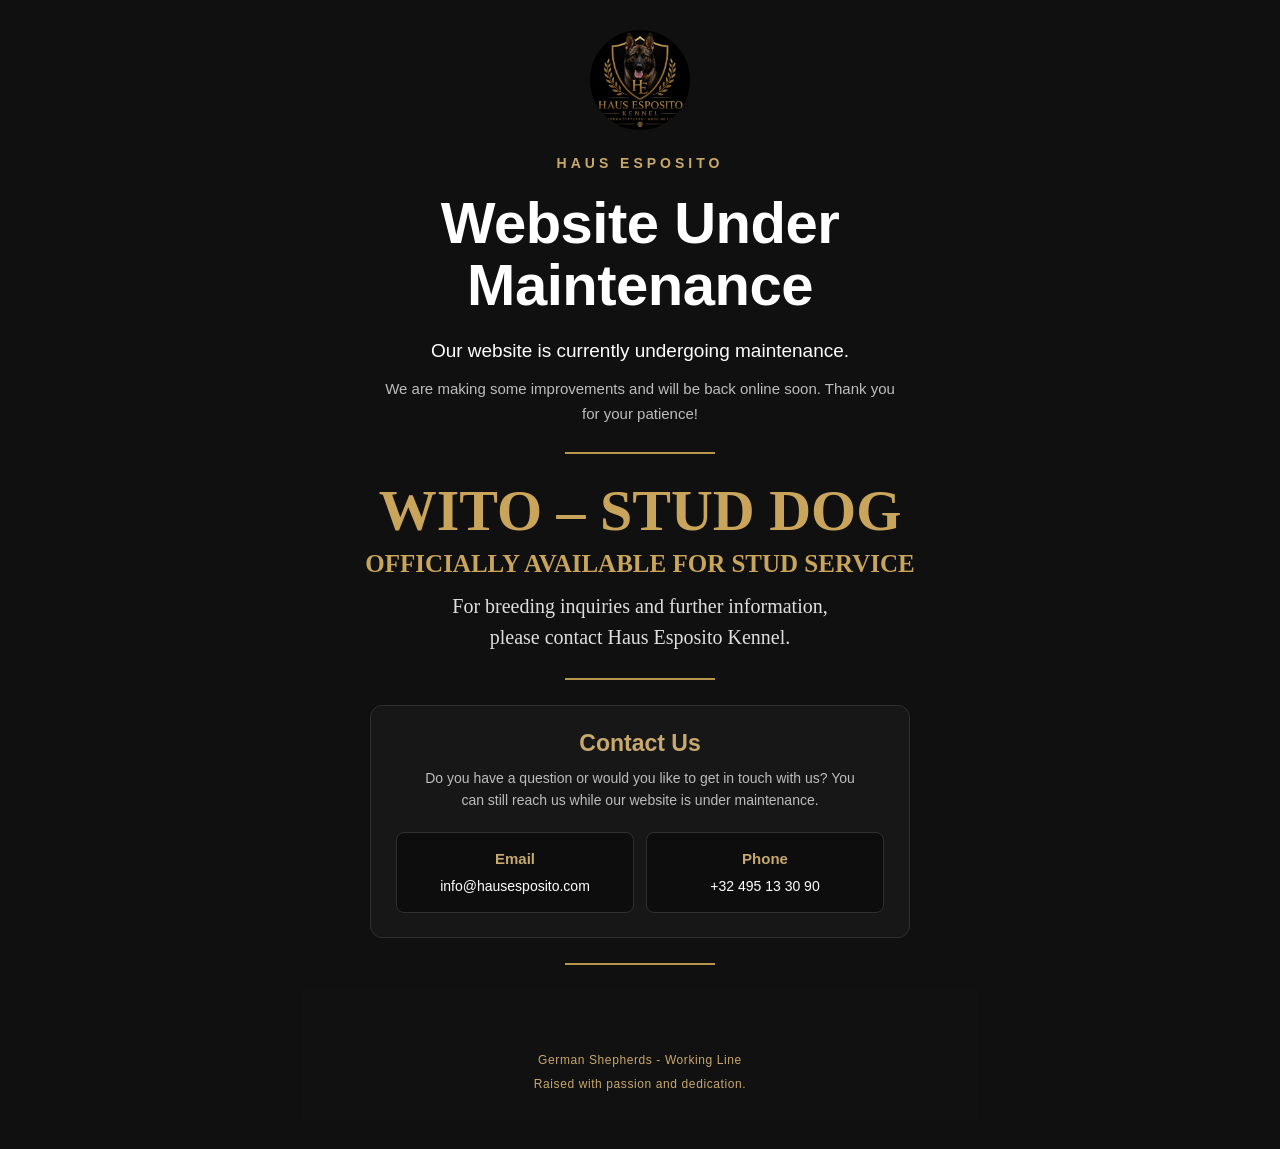
==== index.html @ e8a71f93 "Update index.html" ====
<!DOCTYPE html>
<html lang="en">

<head>
    <meta charset="UTF-8">
    <meta name="viewport" content="width=device-width, initial-scale=1.0">

    <meta name="theme-color" content="#101010">
    <meta name="description" content="Haus Esposito German Shepherds - Website under maintenance. Wito is available for stud service.">

    <title>Website Under Maintenance</title>

    <link rel="icon" type="image/png" href="images/site_logo.png">
    <link rel="stylesheet" href="style.css">
</head>

<body class="maintenance-page">

    <main class="maintenance-container">

        <!-- LOGO -->
        <img
            src="images/logo.jpg"
            alt="Haus Esposito"
            class="maintenance-logo"
        >

        <!-- BRAND -->
        <span class="maintenance-eyebrow">
            HAUS ESPOSITO
        </span>

        <!-- MAIN TITLE -->
        <h1>
            Website Under Maintenance
        </h1>

        <p class="maintenance-text">
            Our website is currently undergoing maintenance.
        </p>

        <p class="maintenance-subtext">
            We are making some improvements and will be back online soon.
            Thank you for your patience!
        </p>

       
        <!-- STUD DOG -->
        <section class="maintenance-stud">
        
            <div class="maintenance-line"></div>
        
            <h2>WITO – STUD DOG</h2>
        
            <h3>OFFICIALLY AVAILABLE FOR STUD SERVICE</h3>
        
            <p>
                For breeding inquiries and further information,<br>
                please contact Haus Esposito Kennel.
            </p>
        
            <div class="maintenance-line"></div>
        
        </section>


        <!-- CONTACT -->
        <section class="maintenance-contact">

            <h2>Contact Us</h2>

            <p>
                Do you have a question or would you like to get in touch
                with us? You can still reach us while our website is
                under maintenance.
            </p>

            <div class="maintenance-contact-info">

                <a href="mailto:info@hausesposito.com" class="contact-item">
                    <strong>Email</strong>
                    <span>info@hausesposito.com</span>
                </a>

                <a href="tel:+32495133090" class="contact-item">
                    <strong>Phone</strong>
                    <span>+32 495 13 30 90</span>
                </a>

            </div>

        </section>

        <!-- DIVIDER -->
        <div class="maintenance-line"></div>

        <!-- FOOTER -->
        <footer class="maintenance-footer">
            <p>German Shepherds - Working Line</p>
            <p>Raised with passion and dedication.</p>
        </footer>

    </main>

</body>
</html>
---- style.css ----
/* ========================================
   RESET
======================================== */

*{
    margin:0;
    padding:0;
    box-sizing:border-box;
}

html{
    scroll-behavior:smooth;
}

body{
    font-family:Calibri, Arial, sans-serif;
    background:#f5f5f5;
    color:#1a1a1a;
    overflow-x:hidden;
}

/* ========================================
   HEADER
======================================== */

header{
    position:relative;
    background:#111;
    color:white;
    padding:20px 40px;
    box-shadow:0 4px 15px rgba(0,0,0,.2);
}

.logo-container{
    display:flex;
    align-items:center;
    gap:20px;
}

.logo-container img{
    width:auto;
    height:70px;
    max-width:100px;
    object-fit:contain;
    border-radius:50%;
    display:block;
}

.logo-container img:hover{
    transform:scale(1.05);
}

.logo-container h1{
    font-size:2rem;
    font-weight:700;
}

.logo-container p{
    color:#c7a86d;
    margin-top:5px;
}

/* ========================================
   LANGUAGE SELECTOR
======================================== */

.language-selector{
    position:absolute;
    top:25px;
    right:40px;
    z-index:10000;
}

#languageBtn{
    background:rgba(255,255,255,.08);
    border:1px solid rgba(255,255,255,.2);
    color:white;
    padding:10px 15px;
    border-radius:10px;
    cursor:pointer;
    transition:.3s;
}

#languageBtn:hover{
    background:#c7a86d;
    color:#111;
}

.language-menu{
    position:absolute;
    top:50px;
    right:0;
    min-width:190px;
    background:#111;
    border-radius:12px;
    padding:8px;
    box-shadow:0 10px 30px rgba(0,0,0,.35);
    opacity:0;
    visibility:hidden;
    transform:translateY(-10px);
    transition:.25s;
}

.language-menu.active{
    opacity:1;
    visibility:visible;
    transform:translateY(0);
}

.language-menu button{
    width:100%;
    border:none;
    background:none;
    color:white;
    text-align:left;
    padding:12px;
    border-radius:8px;
    cursor:pointer;
}

.language-menu button:hover{
    background:#c7a86d;
    color:#111;
}

/* ========================================
   GOOGLE TRANSLATE
======================================== */

#google_translate_element{
    display:none;
}

/* ========================================
   MENU BAR
======================================== */

.menu-bar{
    padding:15px 30px;
    background:white;
    box-shadow:0 2px 10px rgba(0,0,0,.08);
}

#menuBtn{
    width:55px;
    height:55px;
    border:none;
    border-radius:12px;
    background:#111;
    color:white;
    font-size:1.8rem;
    cursor:pointer;
    transition:.3s;
}

#menuBtn:hover{
    background:#c7a86d;
    color:#111;
    transform:scale(1.05);
}

/* =========================
   SIDEBAR
========================= */

#sidebar{
    position:fixed;
    top:0;
    left:-350px;

    width:320px;
    height:100vh;

    background:#111;
    z-index:9999;

    transition:.35s ease;

    padding:40px 0;

    overflow-y:auto;

    box-shadow:5px 0 30px rgba(0,0,0,.4);
}

#sidebar.active{
    left:0;
}

/* Titel */
#sidebar h2{
    color:white;
    padding:0 30px 30px;
}


/* =========================
   HOOFDMENU
========================= */

#sidebar > a{
    display:block;

    color:white;
    text-decoration:none;

    padding:16px 30px;

    transition:.3s;
}

#sidebar > a:hover{
    background:#222;
    padding-left:40px;
}


/* Actieve hoofdpagina */
#sidebar > a.active{
    background:#c7a86d;
    color:#111;
    font-weight:700;
}

#sidebar > a.active:hover{
    background:#d6b979;
    padding-left:30px;
}


/* =========================
   ONZE HONDEN
========================= */

.submenu{
    margin-top:5px;
    margin-bottom:5px;
}

/* "Onze Honden" titel */
.submenu span{
    display:block;

    color:#c7a86d;

    padding:15px 30px 10px;

    font-weight:700;
}


/* Reuen + Teven */
.submenu a{
    display:block;

    color:white;
    text-decoration:none;

    padding:13px 30px 13px 50px;

    transition:.3s;
}


/* Hover op Reuen / Teven */
.submenu a:hover{
    background:#222;

    padding-left:60px;
}


/* Actieve Reuen / Teven */
.submenu a.active{
    background:#c7a86d;

    color:#111;

    font-weight:700;
}


/* Actieve link niet extra laten verschuiven */
.submenu a.active:hover{
    background:#d6b979;

    padding-left:50px;
}


/* =========================
   ONZE PUPPY'S
========================= */

/*
   Puppy staat buiten .submenu in je HTML,
   maar hoort visueel wel bij Onze Honden.
*/

#sidebar a[href="puppys.html"]{
    padding-left:50px;
}

#sidebar a[href="puppys.html"]:hover{
    padding-left:60px;
}


/* =========================
   OVERIGE PAGINA'S
========================= */

#sidebar a[href="over-ons.html"],
#sidebar a[href="news.html"],
#sidebar a[href="contact.html"]{
    padding-left:30px;
}

#sidebar a[href="over-ons.html"]:hover,
#sidebar a[href="news.html"]:hover,
#sidebar a[href="contact.html"]:hover{
    padding-left:40px;
}

/* ========================================
   OVERLAY
======================================== */

#overlay{
    position:fixed;
    inset:0;
    background:rgba(0,0,0,.45);
    opacity:0;
    visibility:hidden;
    transition:.3s;
    z-index:9998;
}

#overlay.active{
    opacity:1;
    visibility:visible;
}

/* ========================================
   HERO
======================================== */

.hero{
    height:85vh;
    background:
        linear-gradient(rgba(0,0,0,.45),rgba(0,0,0,.45)),
        url("IMG/hero.jpg");
    background-size:cover;
    background-position:center;
    display:flex;
    justify-content:center;
    align-items:center;
    text-align:center;
    color:white;
}

.hero-content h1{
    font-size:4rem;
}

.hero-buttons{
    display:flex;
    justify-content:center;
    gap:20px;
    margin-top:35px;
    flex-wrap:wrap;
}

.hero-buttons a{
    text-decoration:none;
    background:#c7a86d;
    color:white;
    padding:15px 28px;
    border-radius:10px;
    font-weight:600;
    transition:.3s;
}

.hero-buttons a:hover{
    transform:translateY(-5px);
}

/* ========================================
   HONDEN HOMEPAGE
======================================== */

.dogs{
    width:min(1200px,90%);
    margin:auto;
    padding:80px 0;
    display:grid;
    grid-template-columns:repeat(auto-fit,minmax(350px,1fr));
    gap:35px;
}

.dog-card{
    background:white;
    border-radius:20px;
    overflow:hidden;
    box-shadow:0 10px 30px rgba(0,0,0,.1);
    transition:.3s;
}

.dog-card:hover{
    transform:translateY(-8px);
}

.dog-card img{
    width:100%;
    height:320px;
    object-fit:cover;
}

.card-content{
    padding:30px;
}

.card-content p{
    color:#666;
    margin:15px 0 25px;
}

/* ========================================
   REUEN / TEVEN
======================================== */

.dog-grid{
    width:min(1200px,90%);
    margin:auto;
    padding:80px 0;
    display:grid;
    grid-template-columns:repeat(auto-fit,minmax(350px,1fr));
    gap:30px;
}

.dog-box{
    width:fit-content;
    max-width:none;

    margin:auto;

    background:white;
    border-radius:20px;
    padding:25px;
}

.dog-box:hover{
    transform:translateY(-8px) scale(1.02);
    box-shadow:0 20px 50px rgba(0,0,0,.18);
}

.dog-image img{
    width:100%;
    height:220px;
    object-fit:cover;
    transition:0.3s;
}

.dog-image:hover img{
    transform:scale(1.05);
}

.dog-info{
    padding:25px;
}

.dog-info h2{
    margin-bottom:10px;
}

.age{
    color:#c7a86d;
    font-weight:700;
    margin-bottom:15px;
}

.more-btn{
    background:#111;
    color:white;
    border:none;
    padding:10px 18px;
    border-radius:8px;
    cursor:pointer;
    transition:.3s;
}

.more-btn:hover{
    background:#c7a86d;
    color:#111;
}

.dog-details{
    max-height:0;
    overflow:hidden;
    transition:max-height .5s ease;
    margin-top:15px;
    color:#666;
    line-height:1.7;
}

.dog-box.active .dog-details{
    max-height:400px;
}

/* ========================================
   PAGE HERO
======================================== */

.page-hero{
    min-height:40vh;
    background:#111;
    color:white;
    display:flex;
    align-items:center;
    padding:80px 10%;
}

.page-hero h1{
    font-size:4rem;
}

.eyebrow{
    color:#c7a86d;
    font-weight:700;
    letter-spacing:3px;
}

/* ========================================
   SIMPLE PAGES
======================================== */

.page-content{
    width:min(1200px,90%);
    margin:auto;
    padding:80px 0;
}

.page-card{
    background:white;
    padding:40px;
    border-radius:20px;
    box-shadow:0 10px 30px rgba(0,0,0,.08);
}

.page-card p{
    color:#666;
    line-height:1.8;
}

/* ========================================
   FOOTER
======================================== */

footer{
    background:#111;
    color:white;
    padding:60px 40px 25px;
}

.footer-logo{
    width:90px;
    height:90px;
    object-fit:contain;
}

.footer-content{
    display:flex;
    justify-content:space-between;
    flex-wrap:wrap;
    gap:40px;
    max-width:1200px;
    margin:auto;
}

.footer-content h3{
    color:#c7a86d;
    margin-bottom:15px;
}

.copyright{
    text-align:center;
    margin-top:50px;
    padding-top:20px;
    border-top:1px solid rgba(255,255,255,.15);
}

/* ========================================
   ANIMATION
======================================== */

@keyframes fadeUp{

    from{
        opacity:0;
        transform:translateY(50px);
    }

    to{
        opacity:1;
        transform:translateY(0);
    }

}

/* ========================================
   MOBILE
======================================== */

@media(max-width:768px){

    header{
        padding:20px;
    }

    .logo-container img{
        width:70px;
        height:70px;
    }

    .logo-container h1{
        font-size:1.5rem;
    }

    #sidebar{
        width:85%;
        left:-85%;
    }

    .hero h1{
        font-size:2.5rem;
    }

    .dogs,
    .dog-grid{
        grid-template-columns:1fr;
    }

}

/* ========================================
   CONTACT
======================================== */

.contact-section{
    width:min(1200px,90%);
    margin:auto;
    padding:80px 0;
}

.contact-card,
.contact-form{
    background:white;
    padding:40px;
    border-radius:20px;
    box-shadow:0 10px 30px rgba(0,0,0,.08);
    margin-bottom:30px;
}

.contact-form form{
    display:flex;
    flex-direction:column;
    gap:15px;
}

.contact-form input,
.contact-form textarea{
    padding:15px;
    border:1px solid #ddd;
    border-radius:10px;
}

.contact-form button{
    background:#111;
    color:white;
    border:none;
    padding:15px;
    border-radius:10px;
    cursor:pointer;
}

.contact-form button:hover{
    background:#c7a86d;
    color:#111;
}

/* ========================================
   PUPPIES
======================================== */

.puppy-info{
    width:min(1000px,90%);
    margin:auto;
    padding:80px 0;
}

.puppy-card{
    background:white;
    padding:50px;
    border-radius:20px;
    text-align:center;
    box-shadow:0 10px 30px rgba(0,0,0,.08);
}

.status{
    display:inline-block;
    background:#c7a86d;
    color:#111;
    padding:10px 20px;
    border-radius:50px;
    font-weight:700;
    margin-bottom:25px;
}

.puppy-card h2{
    margin-bottom:20px;
}

.puppy-card p{
    color:#666;
    line-height:1.8;
}

.puppy-card a{
    display:inline-block;
    margin-top:25px;
    background:#111;
    color:white;
    text-decoration:none;
    padding:14px 24px;
    border-radius:10px;
}

.dog-data{
    margin-bottom:20px;
}

.more-btn{
    margin-top:15px;
    margin-bottom:15px;
}

.dog-details{
    max-height:0;
    overflow:hidden;
    transition:max-height .4s ease;
}

.dog-box.active .dog-details{
    max-height:500px;
}

/* =========================
   HOME - OVER ONS & CONTACT
========================= */

.about-preview,
.contact-preview{
    padding:100px 0;
}

.about-preview{
    background:#f5f5f5;
}

.contact-preview{
    background:#eeeeee;
}


/* CONTAINER */

.preview-container{
    width:min(1100px,90%);
    margin:auto;

    background:white;

    padding:55px;

    border-radius:20px;

    box-shadow:0 10px 30px rgba(0,0,0,.08);
}


/* KLEINE TITEL */

.preview-container .eyebrow{
    display:block;

    color:#c7a86d;

    font-size:.85rem;

    font-weight:700;

    letter-spacing:3px;

    margin-bottom:12px;
}


/* TITEL */

.preview-container h2{
    font-size:2.4rem;

    margin-bottom:20px;

    color:#111;
}


/* TEKST */

.preview-container p{
    max-width:800px;

    color:#666;

    font-size:1.05rem;

    line-height:1.8;

    margin-bottom:25px;
}


/* KNOP */

.preview-btn{
    display:inline-block;

    padding:13px 24px;

    background:#111;

    color:white;

    text-decoration:none;

    border-radius:9px;

    font-weight:600;

    transition:.3s;
}

.preview-btn:hover{
    background:#c7a86d;

    color:#111;

    transform:translateY(-2px);
}


/* =========================
   HOME RESPONSIVE
========================= */

@media(max-width:768px){

    .about-preview,
    .contact-preview{
        padding:60px 0;
    }

    .preview-container{
        padding:35px 25px;
    }

    .preview-container h2{
        font-size:2rem;
    }

}

/* =========================
   CONTACT PAGE
========================= */

.contact-page{
    background:#f5f5f5;

    padding:90px 0;
}

.contact-container{
    width:min(1100px,90%);

    margin:auto;
}


/* CONTACT CARD */

.contact-card{
    background:white;

    border-radius:20px;

    padding:55px;

    box-shadow:0 10px 35px rgba(0,0,0,.08);
}


/* TITLE */

.contact-card h2{
    font-size:2.3rem;

    margin-bottom:15px;
}


/* INTRO */

.contact-intro{
    color:#666;

    line-height:1.8;

    max-width:700px;

    margin-bottom:40px;
}


/* CONTACT DETAILS */

.contact-details{
    display:grid;

    gap:20px;
}


/* ITEM */

.contact-item{
    display:flex;

    align-items:center;

    gap:20px;

    padding:20px;

    background:#f7f7f7;

    border-radius:12px;

    transition:.3s;
}

.contact-item:hover{
    transform:translateX(5px);

    background:#f1eadc;
}


/* ICON */

.contact-icon{
    width:50px;
    height:50px;

    display:flex;

    align-items:center;
    justify-content:center;

    background:#c7a86d;

    color:#111;

    border-radius:50%;

    font-size:1.3rem;
}


/* ITEM TITLE */

.contact-item h3{
    margin-bottom:5px;

    color:#111;
}


/* ITEM TEXT */

.contact-item p{
    color:#666;

    line-height:1.6;
}


/* =========================
   CONTACT MOBILE
========================= */

@media(max-width:768px){

    .contact-page{
        padding:60px 0;
    }

    .contact-card{
        padding:30px 25px;
    }

    .contact-card h2{
        font-size:1.9rem;
    }

    .contact-item{
        align-items:flex-start;
    }

}

/* =========================
   NIEUWS
========================= */

.news-container{

    width:min(1000px,90%);

    margin:auto;

    padding:80px 0 100px;

}


/* =========================
   NEWS CARD
========================= */

.news-card{

    background:white;

    border-radius:18px;

    margin-bottom:25px;

    box-shadow:
        0 10px 30px rgba(0,0,0,.08);

    overflow:hidden;

    transition:.3s;
}


.news-card:hover{

    box-shadow:
        0 15px 40px rgba(0,0,0,.12);

}


/* =========================
   SUMMARY
========================= */

.news-card summary{

    list-style:none;

    cursor:pointer;

    padding:30px 35px;

}


.news-card summary::-webkit-details-marker{

    display:none;

}


.news-summary{

    display:flex;

    align-items:center;

    justify-content:space-between;

    gap:20px;

}


.news-date{

    display:block;

    color:#c7a86d;

    font-size:.85rem;

    font-weight:700;

    text-transform:uppercase;

    letter-spacing:1.5px;

    margin-bottom:8px;

}


.news-summary h2{

    font-size:1.5rem;

    color:#111;

}


.news-arrow{
    display:inline-flex;
    align-items:center;
    justify-content:center;
    padding:11px 20px;
    background:#111;
    color:white;
    border-radius:8px;
    font-size:.9rem;
    font-weight:600;
    flex-shrink:0;
    transition:.3s;
}

.news-card:hover .news-arrow{
    background:#c7a86d;
    color:#111;
}

.news-card details[open] .news-arrow{
    background:#c7a86d;
    color:#111;
}

/* =========================
   NEWS CONTENT
========================= */

.news-content{

    padding:25px 35px 35px;

    color:#666;

    line-height:1.8;

}


.news-content p{

    margin-bottom:15px;

}


.news-content p:last-child{

    margin-bottom:0;

}


/* =========================
   MOBILE
========================= */

@media(max-width:768px){

    .news-container{

        width:90%;

        padding:60px 0 80px;

    }


    .news-card summary{

        padding:25px;

    }


    .news-summary h2{

        font-size:1.25rem;

    }


    .news-content{

        padding:20px 25px 30px;

    }


    .news-arrow{

        width:35px;

        height:35px;

        font-size:1.3rem;

    }

}

/* =========================
   FOTO GALERIJ
========================= */

.gallery-page{
    width:min(1200px,90%);
    margin:auto;
}


/* =========================
   GALERIJ SECTIES
========================= */

.gallery-section,
.video-section{
    padding:80px 0;
}


.gallery-title{
    margin-bottom:40px;
}


.gallery-title h2{
    font-size:2.5rem;
    margin:10px 0 12px;
}


.gallery-title p{
    color:#666;
    line-height:1.7;
    max-width:700px;
}


/* =========================
   EYEBROW
========================= */

.eyebrow{
    color:#c7a86d !important;
    font-size:.8rem;
    font-weight:700;
    letter-spacing:2px;
    text-transform:uppercase;
}


/* =========================
   FOTO GRID
========================= */

.photo-grid{
    display:grid;
    grid-template-columns:repeat(3,1fr);
    gap:30px;
}


/* =========================
   FOTO CARD
========================= */

.photo-card{

    margin:0;

    background:white;

    border-radius:18px;

    overflow:hidden;

    box-shadow:
        0 10px 30px rgba(0,0,0,.10);

    transition:
        transform .35s ease,
        box-shadow .35s ease;

}


/* HOVER */

.photo-card:hover{

    transform:translateY(-7px);

    box-shadow:
        0 18px 40px rgba(0,0,0,.18);

}


/* =========================
   FOTO
========================= */

.photo-card img{

    width:100%;

    height:280px;

    display:block;

    object-fit:cover;

    transition:
        transform .4s ease;

}


.photo-card:hover img{

    transform:scale(1.04);

}


/* =========================
   CAPTION
========================= */

.photo-card figcaption,
.video-card figcaption{

    padding:24px;

}


/* =========================
   HOND + DATUM
========================= */

.media-info{

    display:flex;

    flex-wrap:wrap;

    gap:8px;

    margin-bottom:14px;

}


.media-dog,
.media-date{

    display:inline-block;

    font-size:.78rem;

    font-weight:700;

    padding:6px 10px;

    border-radius:6px;

}


.media-dog{

    background:#111;

    color:white;

}


.media-date{

    background:#f0f0f0;

    color:#555;

}


/* =========================
   TITEL MEDIA
========================= */

.photo-card h3,
.video-card h3{

    font-size:1.2rem;

    margin-bottom:8px;

}


.photo-card p,
.video-card p{

    color:#666;

    line-height:1.6;

    margin:0;

}


/* =========================
   VIDEO SECTIE
========================= */

.video-section{

    border-top:1px solid #ddd;

    margin-top:20px;

}


/* =========================
   VIDEO GRID
========================= */

.video-grid{

    display:grid;

    grid-template-columns:
        repeat(3,1fr);

    gap:30px;

}


/* =========================
   VIDEO CARD
========================= */

.video-card{

    margin:0;

    background:white;

    border-radius:18px;

    overflow:hidden;

    box-shadow:
        0 10px 30px rgba(0,0,0,.10);

    transition:
        transform .35s ease,
        box-shadow .35s ease;

}


.video-card:hover{

    transform:translateY(-7px);

    box-shadow:
        0 18px 40px rgba(0,0,0,.18);

}


/* =========================
   VIDEO
========================= */

.video-card video{

    width:100%;

    display:block;

    aspect-ratio:16/9;

    object-fit:cover;

    background:#111;

}


/* =========================
   RESPONSIVE
========================= */

@media(max-width:900px){

    .photo-grid{

        grid-template-columns:
            repeat(2,1fr);

    }


    .video-grid{

        grid-template-columns:
            repeat(2,1fr);

    }

}


@media(max-width:600px){

    .gallery-section,
    .video-section{

        padding:60px 0;

    }


    .gallery-title h2{

        font-size:2rem;

    }


    .photo-grid{

        grid-template-columns:1fr;

    }


    .video-grid{

        grid-template-columns:1fr;

    }


    .photo-card img{

        height:300px;

    }


    .media-info{

        flex-direction:column;

        align-items:flex-start;

    }

}

/* =========================
   DOG DETAILS
========================= */

.profile-pic{
    width:250px;
    height:auto;

    border-radius:15px;
    border:3px solid #c7a86d;

    display:block;
}

.dog-info h2{
    font-size:2rem;
    margin-bottom:15px;
}

.dog-data{
    margin-bottom:20px;
}

.dog-data p{
    margin:8px 0;
    font-size:1.05rem;
}

.dog-header-info h2{
    font-size:2rem;
    margin-bottom:12px;
}

.dog-details{
    max-height:0;
    overflow:hidden;
    transition:max-height .5s ease;
    margin-top:20px;
}

.dog-box.active .dog-details{
    max-height:1000px;
}

.dog-details h3{
    margin-top:20px;
    margin-bottom:10px;
    color:#111;
}

.achievements{
    list-style:none;
    padding:0;
    margin:0;
}

.achievements li{
    padding:8px 0;
    border-bottom:1px solid #eee;
}

.achievements li::before{
    content:"✓ ";
    color:#c7a86d;
    font-weight:bold;
}

@media(max-width:768px){

    .dog-header{
        flex-direction:column;
        text-align:center;
    }

    .profile-pic{
        width:160px;
        height:160px;
    }

}

/* ========================================
   1. RESET
======================================== */

*,
*::before,
*::after {
    box-sizing: border-box;
    margin: 0;
    padding: 0;
}

html {
    min-height: 100%;
    -webkit-text-size-adjust: 100%;
}

body {
    font-family: Calibri, Arial, sans-serif;
}


/* ========================================
   2. PAGINA
======================================== */

.maintenance-page {
    min-height: 100vh;
    min-height: 100svh;
    width: 100%;

    display: flex;
    justify-content: center;
    align-items: center;

    padding: 30px 20px;

    background: #101010;
    color: #ffffff;

    text-align: center;
    overflow-x: hidden;
}


/* ========================================
   3. HOOFDCONTAINER
======================================== */

.maintenance-container {
    width: 100%;
    max-width: 680px;

    margin: auto;
}


/* ========================================
   4. LOGO
======================================== */

.maintenance-logo {
    display: block;

    width: 100px;
    height: 100px;

    margin: 0 auto 24px;

    object-fit: contain;
    object-position: center;

    border-radius: 50%;
}


/* ========================================
   5. BRANDNAAM
======================================== */

.maintenance-eyebrow {
    display: block;

    margin-bottom: 18px;

    color: #c7a86d;

    font-family: Calibri, Arial, sans-serif;
    font-size: 14px;
    font-weight: 700;

    letter-spacing: 4px;
    line-height: 1.4;
}


/* ========================================
   6. HOOFDTITEL
======================================== */

.maintenance-container h1 {
    max-width: 650px;

    margin: 0 auto 20px;

    color: #ffffff;

    font-family: Calibri, Arial, sans-serif;
    font-size: clamp(38px, 6vw, 58px);
    font-weight: 700;

    line-height: 1.08;
    letter-spacing: -0.5px;
}


/* ========================================
   7. INTRODUCTIE
======================================== */

.maintenance-text {
    margin-bottom: 12px;

    color: #ffffff;

    font-size: 19px;
    line-height: 1.5;
    font-weight: 400;
}


/* ========================================
   8. EXTRA BESCHRIJVING
======================================== */

.maintenance-subtext {
    max-width: 520px;

    margin: 0 auto 20px;

    color: #bdbdbd;

    font-size: 15px;
    line-height: 1.65;
}


/* ========================================
   9. WITO - STUD DOG
======================================== */
.maintenance-stud {
    width: 100%;
    max-width: 680px;

    margin: 0 auto;
    padding: 0 10px;

    text-align: center;
}

/* WITO - STUD DOG */

.maintenance-stud h2 {
    margin: 0 0 4px;

    color: #c9a45b;

    font-family: Georgia, "Times New Roman", serif;
    font-size: clamp(34px, 5.5vw, 58px);
    font-weight: 700;

    line-height: 1.12;
    letter-spacing: 0;
    text-transform: uppercase;
}

/* OFFICIALLY AVAILABLE FOR STUD SERVICE */

.maintenance-stud h3 {
    margin: 0 0 12px;

    color: #c9a45b;

    font-family: Georgia, "Times New Roman", serif;
    font-size: clamp(14px, 2.6vw, 25px);
    font-weight: 700;

    line-height: 1.25;
    letter-spacing: 0;
    text-transform: uppercase;
}

/* Beschrijving */

.maintenance-stud p {
    max-width: 540px;

    margin: 0 auto;

    color: #dedede;

    font-family: Georgia, "Times New Roman", serif;
    font-size: clamp(15px, 2.2vw, 20px);
    font-weight: 400;

    line-height: 1.55;
}

/* ========================================
   10. CONTACTKAART
======================================== */

.maintenance-contact {
    width: 100%;
    max-width: 540px;

    margin: 24px auto 0;
    padding: 24px 25px;

    background: #171717;

    border: 1px solid #303030;
    border-radius: 12px;

    text-align: center;
}

.maintenance-contact h2 {
    margin-bottom: 10px;

    color: #c7a86d;

    font-size: 23px;
    font-weight: 700;
}

.maintenance-contact > p {
    max-width: 440px;

    margin: 0 auto 20px;

    color: #bdbdbd;

    font-size: 14px;
    line-height: 1.6;
}


/* ========================================
   11. CONTACTGEGEVENS
======================================== */

.maintenance-contact-info {
    display: flex;
    justify-content: center;
    align-items: stretch;

    gap: 12px;
    width: 100%;
}

.maintenance-contact-info .contact-item {
    display: flex;
    flex: 1;
    min-width: 0;

    flex-direction: column;
    align-items: center;
    justify-content: center;

    gap: 6px;

    padding: 15px 10px;

    background: #0d0d0d;

    border: 1px solid #303030;
    border-radius: 8px;

    color: #ffffff;

    font-size: 14px;
    line-height: 1.5;

    text-decoration: none;
    overflow-wrap: anywhere;

    transition:
        border-color 0.25s ease,
        background-color 0.25s ease,
        transform 0.25s ease;
}

.maintenance-contact-info .contact-item strong {
    color: #c7a86d;

    font-size: 15px;
    font-weight: 700;
}

.maintenance-contact-info .contact-item span {
    color: #ffffff;
}

.maintenance-contact-info .contact-item:hover {
    background: #191919;
    border-color: #c7a86d;

    transform: translateY(-2px);
}


/* ========================================
   12. GOUDEN SCHEIDINGSLIJN
======================================== */

.maintenance-line {
    width: 150px;
    height: 2px;

    margin: 25px auto;

    background: #b9964e;

    border: none;
    border-radius: 0;
}


/* ========================================
   13. FOOTER
======================================== */

.maintenance-footer {
    color: #c7a86d;

    font-size: 12px;
    font-weight: 400;

    line-height: 1.7;
    letter-spacing: 0.6px;
}

.maintenance-footer p + p {
    margin-top: 3px;
}


/* ========================================
   14. TABLETS
======================================== */

@media (max-width: 768px) {

    .maintenance-page {
        padding: 28px 22px;
    }

    .maintenance-container {
        max-width: 600px;
    }

    .maintenance-logo {
        width: 90px;
        height: 90px;

        margin-bottom: 22px;
    }

    .maintenance-eyebrow {
        font-size: 13px;
        letter-spacing: 3.5px;
    }

    .maintenance-container h1 {
        font-size: clamp(36px, 7vw, 48px);
    }

    .maintenance-text {
        font-size: 17px;
    }

    .maintenance-subtext {
        font-size: 14px;
    }

    .maintenance-stud h2 {
        font-size: 26px;
    }

    .maintenance-stud h3 {
        font-size: 14px;
    }

    .maintenance-contact {
        padding: 22px 18px;
    }

}


/* ========================================
   15. MOBIELE TELEFOONS
======================================== */

@media (max-width: 480px) {

    .maintenance-page {
        align-items: flex-start;

        padding: 24px 16px;
    }

    .maintenance-container {
        max-width: 100%;
    }

    .maintenance-logo {
        width: 78px;
        height: 78px;

        margin-bottom: 20px;
    }

    .maintenance-eyebrow {
        margin-bottom: 16px;

        font-size: 12px;
        letter-spacing: 3px;
    }

    .maintenance-container h1 {
        margin-bottom: 18px;

        font-size: clamp(33px, 9vw, 42px);
        line-height: 1.1;
    }

    .maintenance-text {
        margin-bottom: 10px;

        font-size: 16px;
    }

    .maintenance-subtext {
        margin-bottom: 19px;

        font-size: 13px;
        line-height: 1.6;
    }

    .maintenance-stud {
        padding: 0;
    }

    .maintenance-stud h2 {
        font-size: 24px;
    }

    .maintenance-stud h3 {
        font-size: 13px;
    }

    .maintenance-stud p {
        font-size: 14px;
    }

    .maintenance-contact {
        margin-top: 21px;
        padding: 20px 14px;
    }

    .maintenance-contact h2 {
        font-size: 21px;
    }

    .maintenance-contact > p {
        margin-bottom: 16px;

        font-size: 13px;
    }

    .maintenance-contact-info {
        flex-direction: column;
        gap: 9px;
    }

    .maintenance-contact-info .contact-item {
        padding: 12px 10px;

        font-size: 13px;
    }

    .maintenance-line {
        margin: 21px auto;
    }

    .maintenance-footer {
        font-size: 11px;
    }

}


/* ========================================
   16. EXTRA KLEINE SCHERMEN
======================================== */

@media (max-width: 350px) {

    .maintenance-page {
        padding: 20px 12px;
    }

    .maintenance-container h1 {
        font-size: 32px;
    }

    .maintenance-eyebrow {
        font-size: 11px;
        letter-spacing: 2px;
    }

    .maintenance-stud h2 {
        font-size: 22px;
    }

    .maintenance-stud h3 {
        font-size: 12px;
    }

    .maintenance-contact {
        padding: 18px 10px;
    }

}


/* ========================================
   17. TOEGANKELIJKHEID
======================================== */

@media (prefers-reduced-motion: reduce) {

    *,
    *::before,
    *::after {
        scroll-behavior: auto !important;
        transition: none !important;
        animation: none !important;
    }

}

@media (max-width: 480px) {

    .maintenance-stud {
        padding: 0 4px;
    }

    .maintenance-stud h2 {
        font-size: clamp(30px, 8vw, 38px);
        line-height: 1.12;
        margin-bottom: 4px;
    }

    .maintenance-stud h3 {
        font-size: clamp(12px, 3.5vw, 16px);
        line-height: 1.3;
        margin-bottom: 10px;
    }

    .maintenance-stud p {
        font-size: 15px;
        line-height: 1.5;
    }

    .maintenance-line {
        width: 110px;
        height: 2px;
        margin: 22px auto;
    }
}

@media (max-width: 350px) {

    .maintenance-stud h2 {
        font-size: 28px;
    }

    .maintenance-stud h3 {
        font-size: 11px;
    }

    .maintenance-stud p {
        font-size: 14px;
    }
}
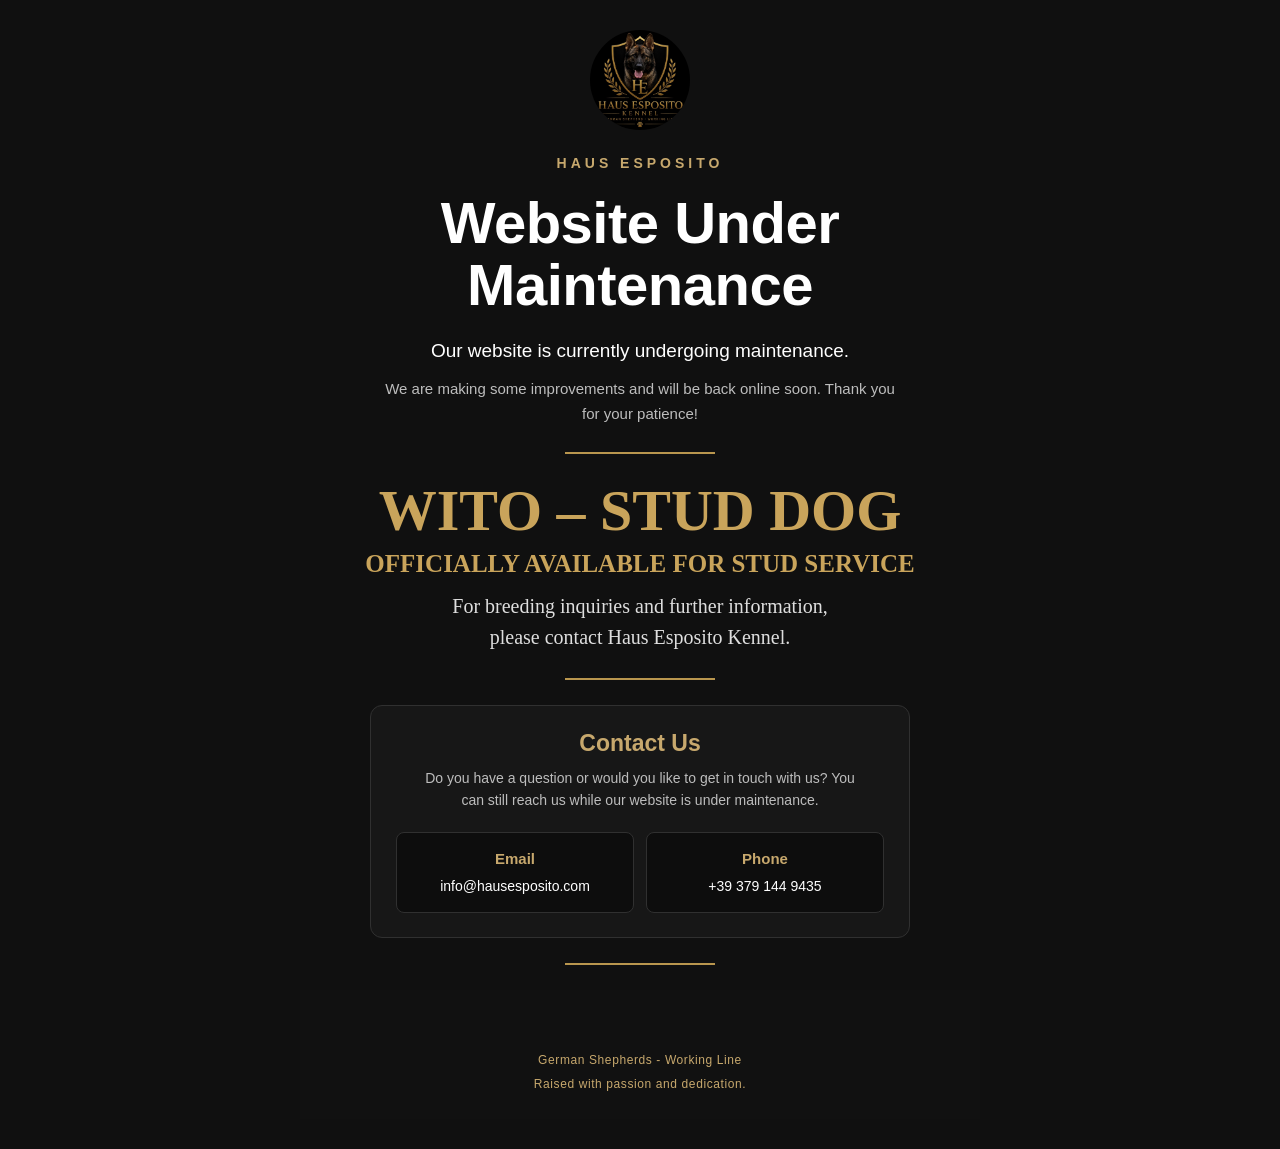
==== commit a7c491ee: "Update index.html" ====
--- a/index.html
+++ b/index.html
@@ -84,7 +84,7 @@
 
                 <a href="tel:+32495133090" class="contact-item">
                     <strong>Phone</strong>
-                    <span>+32 495 13 30 90</span>
+                    <span>+39 379 144 9435</span>
                 </a>
 
             </div>
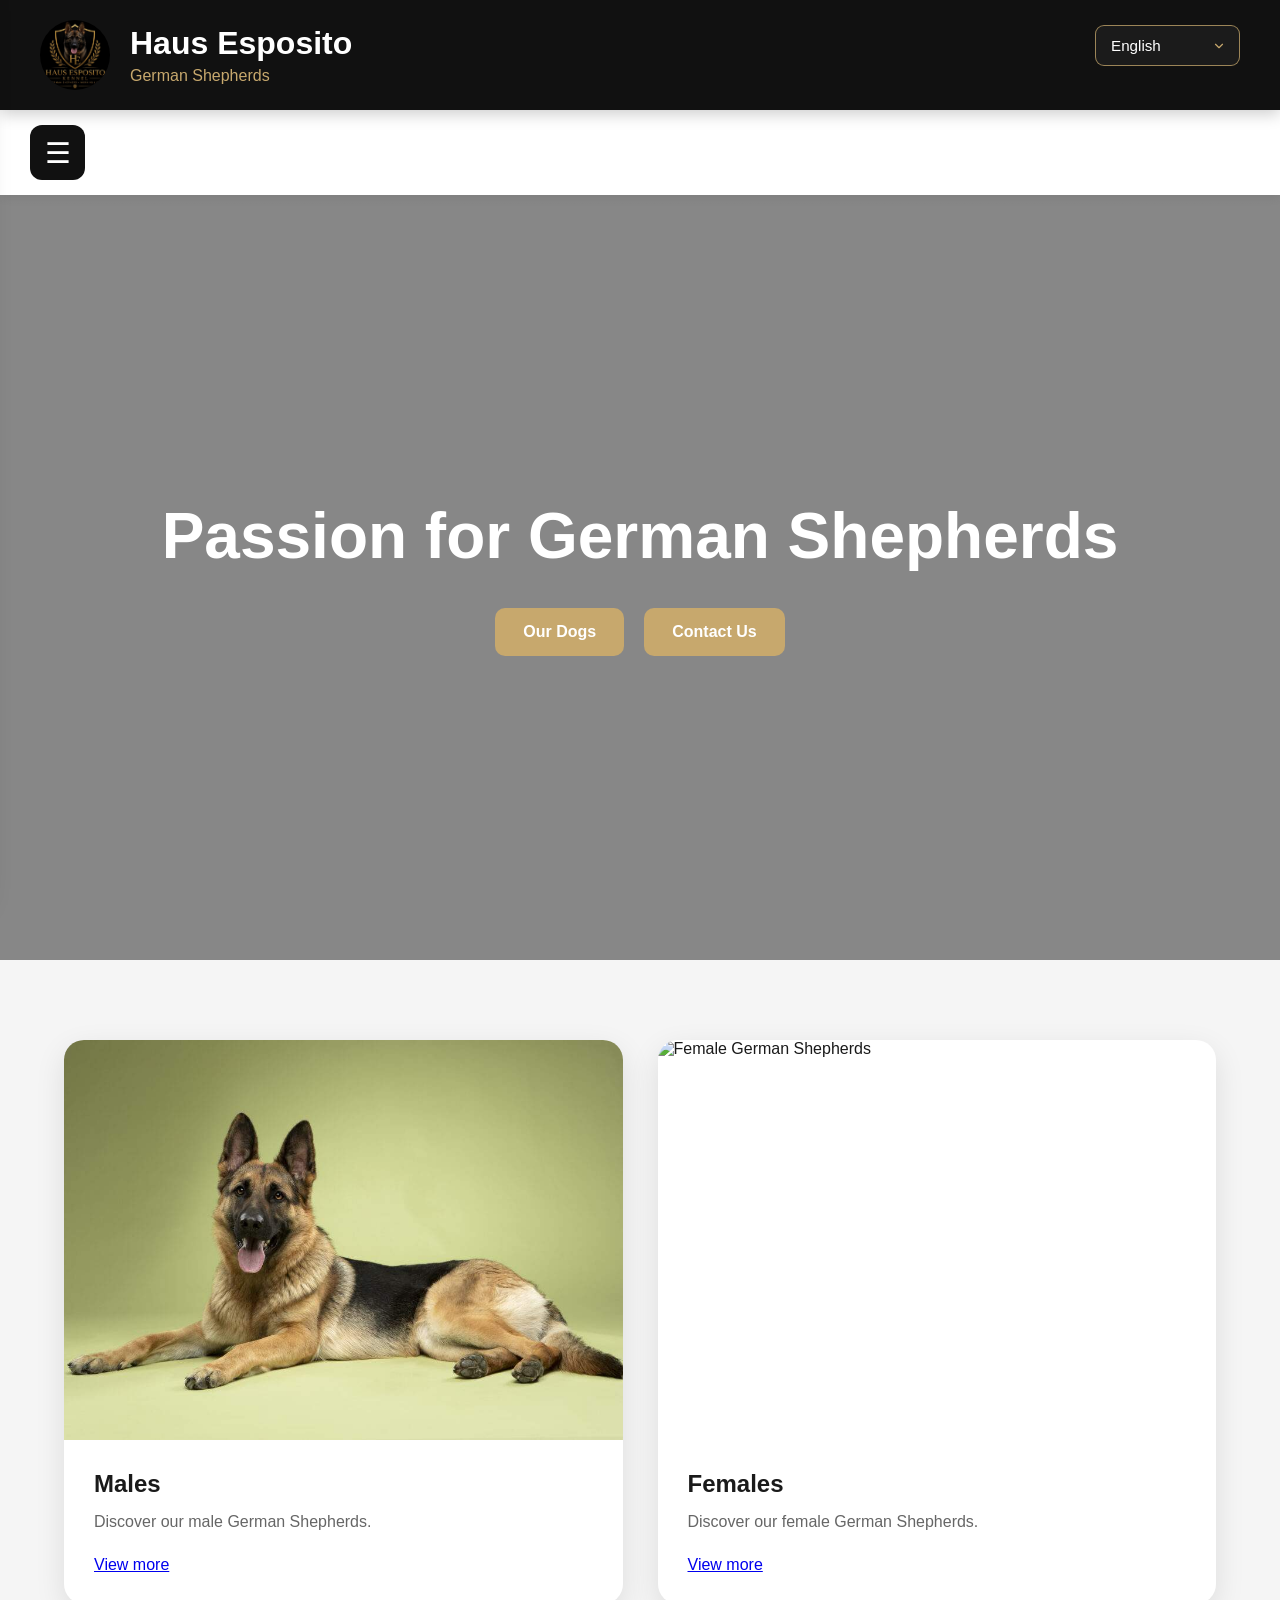
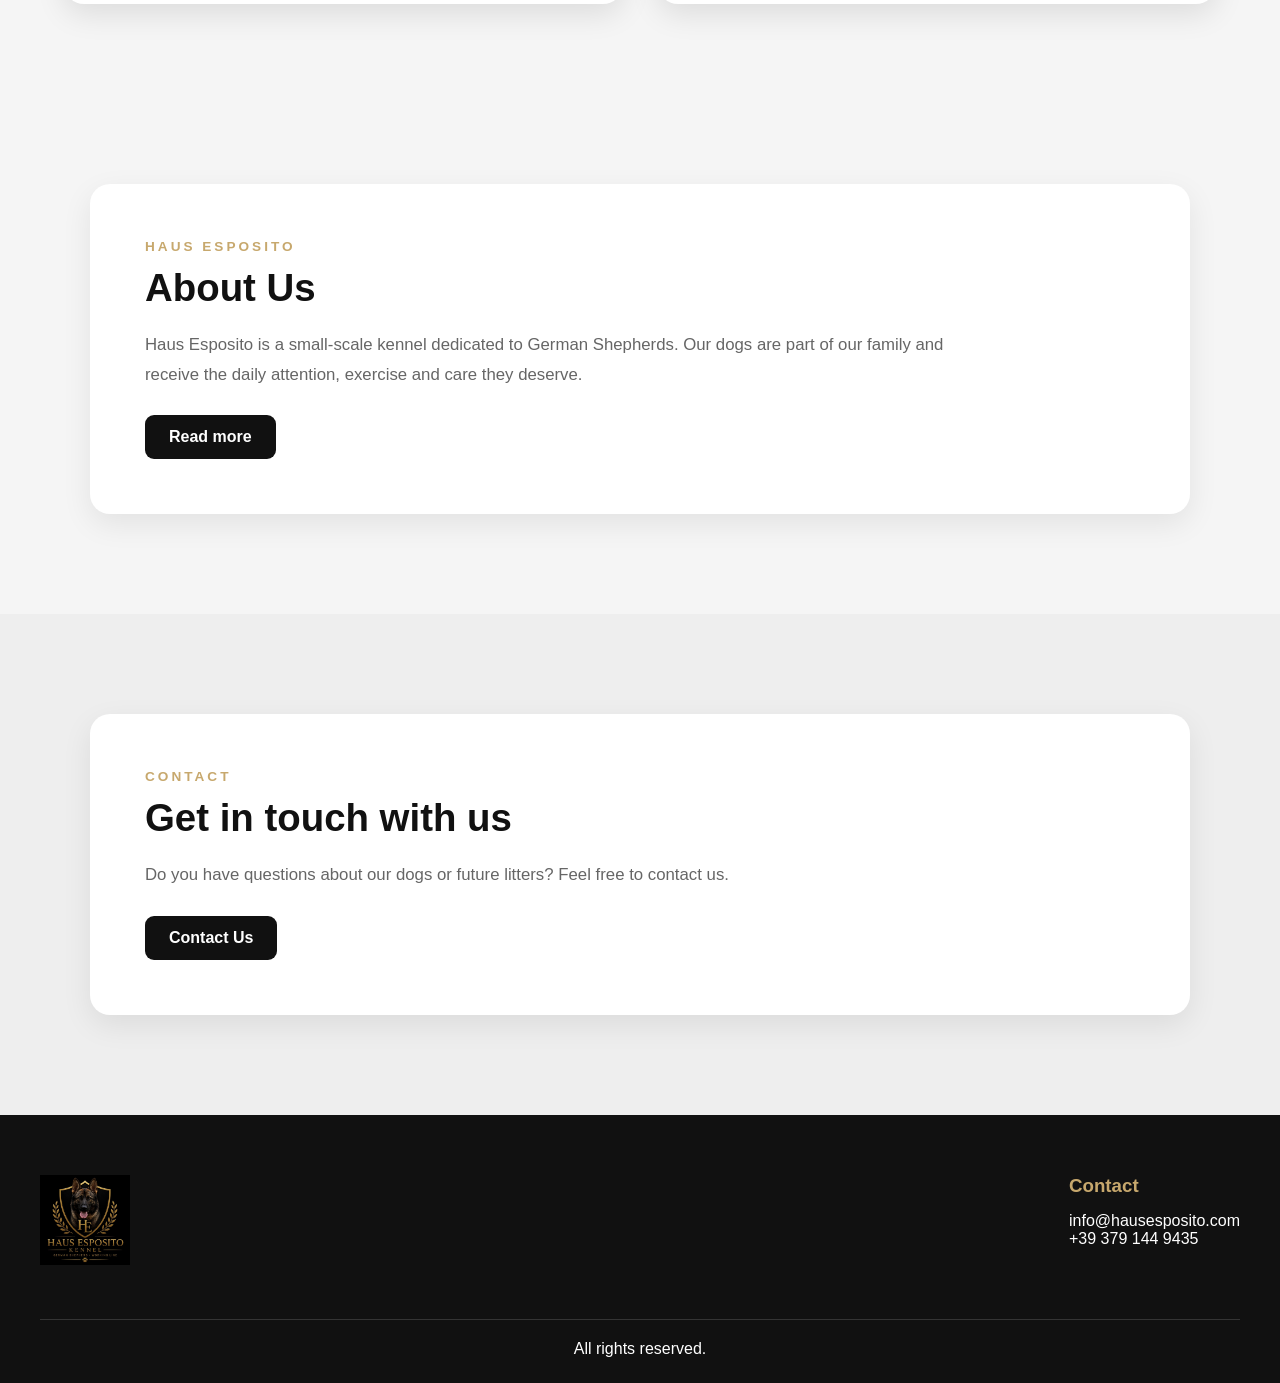
==== commit 5627fae3: "Replace maintenance page with main site layout Updated the website from maintenance mode to the main" ====
--- a/index.html
+++ b/index.html
@@ -1,3 +1,4 @@
+
 <!DOCTYPE html>
 <html lang="en">
 
@@ -5,102 +6,247 @@
     <meta charset="UTF-8">
     <meta name="viewport" content="width=device-width, initial-scale=1.0">
 
-    <meta name="theme-color" content="#101010">
-    <meta name="description" content="Haus Esposito German Shepherds - Website under maintenance. Wito is available for stud service.">
-
-    <title>Website Under Maintenance</title>
+    <title data-translate="homePageTitle">Haus Esposito</title>
 
     <link rel="icon" type="image/png" href="images/site_logo.png">
     <link rel="stylesheet" href="style.css">
 </head>
 
-<body class="maintenance-page">
-
-    <main class="maintenance-container">
-
-        <!-- LOGO -->
-        <img
-            src="images/logo.jpg"
-            alt="Haus Esposito"
-            class="maintenance-logo"
-        >
-
-        <!-- BRAND -->
-        <span class="maintenance-eyebrow">
-            HAUS ESPOSITO
-        </span>
-
-        <!-- MAIN TITLE -->
-        <h1>
-            Website Under Maintenance
-        </h1>
-
-        <p class="maintenance-text">
-            Our website is currently undergoing maintenance.
-        </p>
-
-        <p class="maintenance-subtext">
-            We are making some improvements and will be back online soon.
-            Thank you for your patience!
-        </p>
-
-       
-        <!-- STUD DOG -->
-        <section class="maintenance-stud">
-        
-            <div class="maintenance-line"></div>
-        
-            <h2>WITO – STUD DOG</h2>
-        
-            <h3>OFFICIALLY AVAILABLE FOR STUD SERVICE</h3>
-        
-            <p>
-                For breeding inquiries and further information,<br>
-                please contact Haus Esposito Kennel.
+<body>
+
+    <div id="overlay"></div>
+
+    <nav id="sidebar">
+
+        <h2>Haus Esposito</h2>
+
+        <a href="index.html" class="active" data-translate="home">Home</a>
+
+        <div class="submenu">
+
+            <span data-translate="dogs">Our Dogs</span>
+
+            <a href="reuen.html" data-translate="males">Males</a>
+            <a href="teven.html" data-translate="females">Females</a>
+            <a href="puppys.html" data-translate="puppies">Our Puppies</a>
+
+        </div>
+
+        <a href="foto-galerij.html" data-translate="gallery">Photo Gallery</a>
+        <a href="over-ons.html" data-translate="about">About Us</a>
+<a href="news.html" class="news-nav-link">
+    <span class="news-label" data-translate="news">News</span>
+    <span class="news-badge">NEW!</span>
+</a>
+        <a href="contact.html" data-translate="contact">Contact</a>
+
+    </nav>
+
+
+    <header>
+
+        <div class="logo-container">
+
+            <img src="images/logo.jpg" alt="Haus Esposito Logo">
+
+            <div>
+                <h1>Haus Esposito</h1>
+                <p data-translate="breed">German Shepherds</p>
+            </div>
+
+        </div>
+
+        <div class="language-selector">
+            <select id="languageSelect" onchange="setLanguage(this.value)">
+                <option value="en">English</option>
+                <option value="nl">Nederlands</option>
+                <option value="de">Deutsch</option>
+                <option value="it">Italiano</option>
+            </select>
+        </div>
+
+    </header>
+
+
+    <div class="menu-bar">
+
+        <button id="menuBtn">☰</button>
+
+    </div>
+
+
+    <!-- HERO -->
+
+    <section class="hero">
+
+        <div class="hero-content">
+
+            <h1 data-translate="homeHeroTitle">
+                Passion for German Shepherds
+            </h1>
+
+            <div class="hero-buttons">
+
+                <a href="reuen.html" data-translate="homeDogsButton">
+                    Our Dogs
+                </a>
+
+                <a href="contact.html" data-translate="homeContactButton">
+                    Contact Us
+                </a>
+
+            </div>
+
+        </div>
+
+    </section>
+
+
+    <!-- DOGS -->
+
+    <section class="dogs">
+
+        <div class="dog-card">
+
+            <img
+                src="images/reu-home.jpg"
+                alt="Male German Shepherds"
+            >
+
+            <div class="card-content">
+
+                <h2 data-translate="males">Males</h2>
+
+                <p data-translate="homeMalesText">
+                    Discover our male German Shepherds.
+                </p>
+
+                <a href="reuen.html" data-translate="viewMore">
+                    View more
+                </a>
+
+            </div>
+
+        </div>
+
+
+        <div class="dog-card">
+
+            <img
+                src="images/teef-home.jpg"
+                alt="Female German Shepherds"
+            >
+
+            <div class="card-content">
+
+                <h2 data-translate="females">Females</h2>
+
+                <p data-translate="homeFemalesText">
+                    Discover our female German Shepherds.
+                </p>
+
+                <a href="teven.html" data-translate="viewMore">
+                    View more
+                </a>
+
+            </div>
+
+        </div>
+
+    </section>
+
+
+    <!-- ABOUT US -->
+
+    <section class="about-preview">
+
+        <div class="preview-container">
+
+            <span class="eyebrow" data-translate="brandEyebrow">
+                HAUS ESPOSITO
+            </span>
+
+            <h2 data-translate="about">About Us</h2>
+
+            <p data-translate="homeAboutText">
+                Haus Esposito is a small-scale kennel dedicated to
+                German Shepherds. Our dogs are part of our family
+                and receive the daily attention, exercise and care
+                they deserve.
             </p>
-        
-            <div class="maintenance-line"></div>
-        
-        </section>
-
-
-        <!-- CONTACT -->
-        <section class="maintenance-contact">
-
-            <h2>Contact Us</h2>
-
-            <p>
-                Do you have a question or would you like to get in touch
-                with us? You can still reach us while our website is
-                under maintenance.
+
+            <a href="over-ons.html" class="preview-btn" data-translate="readMore">
+                Read more
+            </a>
+
+        </div>
+
+    </section>
+
+
+    <!-- CONTACT -->
+
+    <section class="contact-preview">
+
+        <div class="preview-container">
+
+            <span class="eyebrow" data-translate="contactEyebrow">
+                CONTACT
+            </span>
+
+            <h2 data-translate="homeContactTitle">
+                Get in touch with us
+            </h2>
+
+            <p data-translate="homeContactText">
+                Do you have questions about our dogs or future litters?
+                Feel free to contact us.
             </p>
 
-            <div class="maintenance-contact-info">
-
-                <a href="mailto:info@hausesposito.com" class="contact-item">
-                    <strong>Email</strong>
-                    <span>info@hausesposito.com</span>
-                </a>
-
-                <a href="tel:+32495133090" class="contact-item">
-                    <strong>Phone</strong>
-                    <span>+39 379 144 9435</span>
-                </a>
-
-            </div>
-
-        </section>
-
-        <!-- DIVIDER -->
-        <div class="maintenance-line"></div>
-
-        <!-- FOOTER -->
-        <footer class="maintenance-footer">
-            <p>German Shepherds - Working Line</p>
-            <p>Raised with passion and dedication.</p>
-        </footer>
-
-    </main>
+            <a href="contact.html" class="preview-btn" data-translate="homeContactButton">
+                Contact Us
+            </a>
+
+        </div>
+
+    </section>
+
+
+    <!-- FOOTER -->
+
+    <footer>
+
+        <div class="footer-content">
+
+            <div>
+                <img
+                    src="images/logo.jpg"
+                    class="footer-logo"
+                    alt="Haus Esposito"
+                >
+            </div>
+
+            <div>
+
+                <h3 data-translate="contact">Contact</h3>
+
+                <p>info@hausesposito.com</p>
+
+                <p>+39 379 144 9435</p>
+
+            </div>
+
+        </div>
+
+        <div class="copyright" data-translate="copyright">
+            All rights reserved.
+        </div>
+
+    </footer>
+
+
+    <script src="translations.js"></script>
+    <script src="script.js"></script>
 
 </body>
 </html>
--- a/style.css
+++ b/style.css
@@ -13,7 +13,7 @@
 }
 
 body{
-    font-family:Calibri, Arial, sans-serif;
+    font-family:'Segoe UI',sans-serif;
     background:#f5f5f5;
     color:#1a1a1a;
     overflow-x:hidden;
@@ -406,14 +406,17 @@
     transition:.3s;
 }
 
-.dog-card:hover{
-    transform:translateY(-8px);
-}
-
-.dog-card img{
-    width:100%;
-    height:320px;
-    object-fit:cover;
+.dog-card:hover {
+    box-shadow: 0 15px 40px rgba(0, 0, 0, .15);
+}
+
+.dog-card img {
+    width: 100%;
+    aspect-ratio: 16 / 9;
+    height: auto;
+    display: block;
+    object-fit: cover;
+    object-position: center;
 }
 
 .card-content{
@@ -1687,602 +1690,735 @@
 
 }
 
-/* ========================================
-   1. RESET
-======================================== */
-
-*,
-*::before,
-*::after {
-    box-sizing: border-box;
-    margin: 0;
-    padding: 0;
-}
-
-html {
-    min-height: 100%;
-    -webkit-text-size-adjust: 100%;
-}
-
-body {
-    font-family: Calibri, Arial, sans-serif;
-}
-
-
-/* ========================================
-   2. PAGINA
-======================================== */
+/* ============================= */
+/* WEBSITE UNDER MAINTENANCE     */
+/* ============================= */
 
 .maintenance-page {
     min-height: 100vh;
-    min-height: 100svh;
-    width: 100%;
+    background: #111;
+    color: #fff;
 
     display: flex;
     justify-content: center;
     align-items: center;
 
-    padding: 30px 20px;
-
-    background: #101010;
-    color: #ffffff;
-
     text-align: center;
-    overflow-x: hidden;
-}
-
-
-/* ========================================
-   3. HOOFDCONTAINER
-======================================== */
+    padding: 40px 20px;
+}
 
 .maintenance-container {
-    width: 100%;
-    max-width: 680px;
-
-    margin: auto;
-}
-
-
-/* ========================================
-   4. LOGO
-======================================== */
+    width: min(700px, 90%);
+}
 
 .maintenance-logo {
-    display: block;
-
-    width: 100px;
-    height: 100px;
-
-    margin: 0 auto 24px;
-
-    object-fit: contain;
-    object-position: center;
-
+    width: 110px;
+    height: 110px;
+
+    object-fit: cover;
     border-radius: 50%;
-}
-
-
-/* ========================================
-   5. BRANDNAAM
-======================================== */
+
+    margin-bottom: 30px;
+
+    border: 2px solid #c7a86d;
+}
 
 .maintenance-eyebrow {
     display: block;
 
-    margin-bottom: 18px;
-
     color: #c7a86d;
 
-    font-family: Calibri, Arial, sans-serif;
-    font-size: 14px;
+    font-size: 0.85rem;
+    font-weight: 600;
+
+    letter-spacing: 4px;
+
+    margin-bottom: 15px;
+}
+
+.maintenance-container h1 {
+    font-size: clamp(2.5rem, 6vw, 4.5rem);
+
+    line-height: 1.1;
+
+    margin-bottom: 25px;
+
     font-weight: 700;
-
-    letter-spacing: 4px;
-    line-height: 1.4;
-}
-
-
-/* ========================================
-   6. HOOFDTITEL
-======================================== */
-
-.maintenance-container h1 {
-    max-width: 650px;
-
-    margin: 0 auto 20px;
-
-    color: #ffffff;
-
-    font-family: Calibri, Arial, sans-serif;
-    font-size: clamp(38px, 6vw, 58px);
-    font-weight: 700;
-
-    line-height: 1.08;
-    letter-spacing: -0.5px;
-}
-
-
-/* ========================================
-   7. INTRODUCTIE
-======================================== */
+}
 
 .maintenance-text {
+    font-size: 1.3rem;
+
+    margin-bottom: 15px;
+
+    color: #fff;
+}
+
+.maintenance-subtext {
+    max-width: 550px;
+
+    margin: 0 auto;
+
+    color: #bdbdbd;
+
+    font-size: 1rem;
+
+    line-height: 1.7;
+}
+
+
+/* ============================= */
+/* MAINTENANCE CONTACT           */
+/* ============================= */
+
+.maintenance-contact {
+    margin: 40px auto 0;
+    padding: 30px;
+
+    max-width: 550px;
+
+    background: #181818;
+
+    border: 1px solid #2a2a2a;
+    border-radius: 15px;
+
+    text-align: center;
+}
+
+.maintenance-contact h2 {
+    color: #c7a86d;
+
+    font-size: 1.5rem;
+
     margin-bottom: 12px;
-
-    color: #ffffff;
-
-    font-size: 19px;
-    line-height: 1.5;
-    font-weight: 400;
-}
-
-
-/* ========================================
-   8. EXTRA BESCHRIJVING
-======================================== */
-
-.maintenance-subtext {
-    max-width: 520px;
-
-    margin: 0 auto 20px;
-
+}
+
+.maintenance-contact > p {
     color: #bdbdbd;
 
-    font-size: 15px;
-    line-height: 1.65;
-}
-
-
-/* ========================================
-   9. WITO - STUD DOG
-======================================== */
-.maintenance-stud {
-    width: 100%;
-    max-width: 680px;
-
-    margin: 0 auto;
-    padding: 0 10px;
-
-    text-align: center;
-}
-
-/* WITO - STUD DOG */
-
-.maintenance-stud h2 {
-    margin: 0 0 4px;
-
-    color: #c9a45b;
-
-    font-family: Georgia, "Times New Roman", serif;
-    font-size: clamp(34px, 5.5vw, 58px);
-    font-weight: 700;
-
-    line-height: 1.12;
-    letter-spacing: 0;
-    text-transform: uppercase;
-}
-
-/* OFFICIALLY AVAILABLE FOR STUD SERVICE */
-
-.maintenance-stud h3 {
-    margin: 0 0 12px;
-
-    color: #c9a45b;
-
-    font-family: Georgia, "Times New Roman", serif;
-    font-size: clamp(14px, 2.6vw, 25px);
-    font-weight: 700;
-
-    line-height: 1.25;
-    letter-spacing: 0;
-    text-transform: uppercase;
-}
-
-/* Beschrijving */
-
-.maintenance-stud p {
-    max-width: 540px;
-
-    margin: 0 auto;
-
-    color: #dedede;
-
-    font-family: Georgia, "Times New Roman", serif;
-    font-size: clamp(15px, 2.2vw, 20px);
-    font-weight: 400;
-
-    line-height: 1.55;
-}
-
-/* ========================================
-   10. CONTACTKAART
-======================================== */
-
-.maintenance-contact {
-    width: 100%;
-    max-width: 540px;
-
-    margin: 24px auto 0;
-    padding: 24px 25px;
-
-    background: #171717;
-
-    border: 1px solid #303030;
-    border-radius: 12px;
-
-    text-align: center;
-}
-
-.maintenance-contact h2 {
-    margin-bottom: 10px;
-
-    color: #c7a86d;
-
-    font-size: 23px;
-    font-weight: 700;
-}
-
-.maintenance-contact > p {
-    max-width: 440px;
-
-    margin: 0 auto 20px;
-
-    color: #bdbdbd;
-
-    font-size: 14px;
+    font-size: 0.95rem;
     line-height: 1.6;
-}
-
-
-/* ========================================
-   11. CONTACTGEGEVENS
-======================================== */
+
+    margin-bottom: 25px;
+}
 
 .maintenance-contact-info {
     display: flex;
     justify-content: center;
-    align-items: stretch;
-
-    gap: 12px;
-    width: 100%;
-}
-
-.maintenance-contact-info .contact-item {
+    gap: 20px;
+}
+
+.maintenance-contact-info a {
     display: flex;
-    flex: 1;
-    min-width: 0;
-
     flex-direction: column;
-    align-items: center;
-    justify-content: center;
-
-    gap: 6px;
-
-    padding: 15px 10px;
-
-    background: #0d0d0d;
-
-    border: 1px solid #303030;
-    border-radius: 8px;
-
-    color: #ffffff;
-
-    font-size: 14px;
-    line-height: 1.5;
-
+
+    min-width: 200px;
+
+    padding: 15px;
+
+    color: #fff;
     text-decoration: none;
-    overflow-wrap: anywhere;
-
-    transition:
-        border-color 0.25s ease,
-        background-color 0.25s ease,
-        transform 0.25s ease;
-}
-
-.maintenance-contact-info .contact-item strong {
+
+    background: #111;
+
+    border: 1px solid #333;
+    border-radius: 10px;
+
+    transition: 0.3s;
+}
+
+.maintenance-contact-info a:hover {
+    border-color: #c7a86d;
+
+    transform: translateY(-3px);
+}
+
+.maintenance-contact-info strong {
     color: #c7a86d;
 
-    font-size: 15px;
-    font-weight: 700;
-}
-
-.maintenance-contact-info .contact-item span {
-    color: #ffffff;
-}
-
-.maintenance-contact-info .contact-item:hover {
-    background: #191919;
-    border-color: #c7a86d;
-
-    transform: translateY(-2px);
-}
-
-
-/* ========================================
-   12. GOUDEN SCHEIDINGSLIJN
-======================================== */
+    margin-bottom: 5px;
+}
+
+
+/* ============================= */
+/* DIVIDER & FOOTER TEXT         */
+/* ============================= */
 
 .maintenance-line {
-    width: 150px;
+    width: 80px;
     height: 2px;
 
-    margin: 25px auto;
-
-    background: #b9964e;
-
-    border: none;
-    border-radius: 0;
-}
-
-
-/* ========================================
-   13. FOOTER
-======================================== */
+    background: #c7a86d;
+
+    margin: 35px auto;
+}
 
 .maintenance-footer {
     color: #c7a86d;
 
-    font-size: 12px;
-    font-weight: 400;
-
-    line-height: 1.7;
-    letter-spacing: 0.6px;
-}
-
-.maintenance-footer p + p {
-    margin-top: 3px;
-}
-
-
-/* ========================================
-   14. TABLETS
-======================================== */
-
-@media (max-width: 768px) {
-
-    .maintenance-page {
-        padding: 28px 22px;
-    }
-
-    .maintenance-container {
-        max-width: 600px;
+    font-size: 0.9rem;
+
+    letter-spacing: 1px;
+}
+
+
+/* ============================= */
+/* MOBILE                        */
+/* ============================= */
+
+@media (max-width: 600px) {
+
+    .maintenance-container h1 {
+        font-size: 2.5rem;
+    }
+
+    .maintenance-text {
+        font-size: 1.1rem;
+    }
+
+    .maintenance-subtext {
+        font-size: 0.95rem;
     }
 
     .maintenance-logo {
         width: 90px;
         height: 90px;
-
-        margin-bottom: 22px;
-    }
-
-    .maintenance-eyebrow {
-        font-size: 13px;
-        letter-spacing: 3.5px;
-    }
-
-    .maintenance-container h1 {
-        font-size: clamp(36px, 7vw, 48px);
-    }
-
-    .maintenance-text {
-        font-size: 17px;
-    }
-
-    .maintenance-subtext {
-        font-size: 14px;
-    }
-
-    .maintenance-stud h2 {
-        font-size: 26px;
-    }
-
-    .maintenance-stud h3 {
-        font-size: 14px;
     }
 
     .maintenance-contact {
-        padding: 22px 18px;
-    }
-
-}
-
-
-/* ========================================
-   15. MOBIELE TELEFOONS
-======================================== */
-
-@media (max-width: 480px) {
-
-    .maintenance-page {
-        align-items: flex-start;
-
-        padding: 24px 16px;
-    }
-
-    .maintenance-container {
-        max-width: 100%;
-    }
-
-    .maintenance-logo {
-        width: 78px;
-        height: 78px;
-
-        margin-bottom: 20px;
-    }
-
-    .maintenance-eyebrow {
-        margin-bottom: 16px;
-
-        font-size: 12px;
-        letter-spacing: 3px;
-    }
-
-    .maintenance-container h1 {
-        margin-bottom: 18px;
-
-        font-size: clamp(33px, 9vw, 42px);
-        line-height: 1.1;
-    }
-
-    .maintenance-text {
-        margin-bottom: 10px;
-
-        font-size: 16px;
-    }
-
-    .maintenance-subtext {
-        margin-bottom: 19px;
-
-        font-size: 13px;
-        line-height: 1.6;
-    }
-
-    .maintenance-stud {
-        padding: 0;
-    }
-
-    .maintenance-stud h2 {
-        font-size: 24px;
-    }
-
-    .maintenance-stud h3 {
-        font-size: 13px;
-    }
-
-    .maintenance-stud p {
-        font-size: 14px;
-    }
-
-    .maintenance-contact {
-        margin-top: 21px;
-        padding: 20px 14px;
-    }
-
-    .maintenance-contact h2 {
-        font-size: 21px;
-    }
-
-    .maintenance-contact > p {
-        margin-bottom: 16px;
-
-        font-size: 13px;
+        padding: 25px 20px;
     }
 
     .maintenance-contact-info {
         flex-direction: column;
-        gap: 9px;
-    }
-
-    .maintenance-contact-info .contact-item {
-        padding: 12px 10px;
-
-        font-size: 13px;
-    }
-
-    .maintenance-line {
-        margin: 21px auto;
-    }
-
-    .maintenance-footer {
-        font-size: 11px;
-    }
-
-}
-
+        gap: 10px;
+    }
+
+    .maintenance-contact-info a {
+        min-width: unset;
+    }
+
+}
 
 /* ========================================
-   16. EXTRA KLEINE SCHERMEN
+   LANGUAGE SELECTOR - SELECT VERSION
 ======================================== */
 
-@media (max-width: 350px) {
-
-    .maintenance-page {
-        padding: 20px 12px;
-    }
-
-    .maintenance-container h1 {
-        font-size: 32px;
-    }
-
-    .maintenance-eyebrow {
-        font-size: 11px;
-        letter-spacing: 2px;
-    }
-
-    .maintenance-stud h2 {
-        font-size: 22px;
-    }
-
-    .maintenance-stud h3 {
-        font-size: 12px;
-    }
-
-    .maintenance-contact {
-        padding: 18px 10px;
-    }
-
+.language-selector select {
+    appearance: none;
+    -webkit-appearance: none;
+    min-width: 145px;
+    padding: 11px 38px 11px 15px;
+    border: 1px solid rgba(199,168,109,.75);
+    border-radius: 9px;
+    background-color: #1b1b1b;
+    background-image: url("data:image/svg+xml,%3Csvg xmlns='http://www.w3.org/2000/svg' width='14' height='14' viewBox='0 0 24 24' fill='none' stroke='%23c7a86d' stroke-width='2' stroke-linecap='round' stroke-linejoin='round'%3E%3Cpath d='m6 9 6 6 6-6'/%3E%3C/svg%3E");
+    background-repeat: no-repeat;
+    background-position: right 13px center;
+    color: #fff;
+    font: inherit;
+    font-size: .95rem;
+    cursor: pointer;
+    transition: border-color .25s, background-color .25s, box-shadow .25s;
+}
+
+.language-selector select:hover,
+.language-selector select:focus {
+    border-color: #c7a86d;
+    background-color: #252525;
+    box-shadow: 0 0 0 3px rgba(199,168,109,.15);
+    outline: none;
+}
+
+.language-selector select option {
+    background: #111;
+    color: #fff;
 }
 
 
 /* ========================================
-   17. TOEGANKELIJKHEID
+   CONTACT FORM - LAYOUT
 ======================================== */
 
+/* Zet contactgegevens en formulier naast elkaar */
+.contact-container {
+    display: grid;
+    grid-template-columns: repeat(2, minmax(0, 1fr));
+    align-items: start;
+    gap: 30px;
+}
+
+.contact-card {
+    min-width: 0;
+    height: 100%;
+    margin-bottom: 0;
+}
+
+.contact-form-card {
+    border-top: 4px solid #c7a86d;
+}
+
+.contact-form-card .contact-intro {
+    margin-bottom: 28px;
+}
+
+
+/* ========================================
+   CONTACT FORM - INPUTS
+======================================== */
+
+#contactForm {
+    display: flex;
+    flex-direction: column;
+    gap: 20px;
+}
+
+#contactForm .form-group {
+    display: flex;
+    flex-direction: column;
+    gap: 8px;
+}
+
+#contactForm label {
+    color: #222;
+    font-weight: 650;
+    font-size: .95rem;
+}
+
+#contactForm input,
+#contactForm textarea {
+    width: 100%;
+    padding: 14px 16px;
+    border: 1px solid #d8d8d8;
+    border-radius: 9px;
+    background: #fafafa;
+    color: #1a1a1a;
+    font: inherit;
+    font-size: 1rem;
+    line-height: 1.5;
+    transition: border-color .25s, box-shadow .25s, background-color .25s;
+}
+
+#contactForm textarea {
+    min-height: 150px;
+    resize: vertical;
+}
+
+#contactForm input::placeholder,
+#contactForm textarea::placeholder {
+    color: #999;
+}
+
+#contactForm input:focus,
+#contactForm textarea:focus {
+    outline: none;
+    border-color: #c7a86d;
+    background: #fff;
+    box-shadow: 0 0 0 3px rgba(199,168,109,.18);
+}
+
+
+/* ========================================
+   CONTACT FORM - BUTTON & STATUS
+======================================== */
+
+#contactForm button.preview-btn {
+    align-self: flex-start;
+    border: 1px solid #111;
+    cursor: pointer;
+    font: inherit;
+    font-weight: 650;
+    font-size: 1rem;
+    margin-top: 3px;
+}
+
+#contactForm button.preview-btn:hover {
+    border-color: #c7a86d;
+}
+
+#formStatus {
+    padding: 14px 16px;
+    border-left: 4px solid #c7a86d;
+    border-radius: 7px;
+    background: #f7f2e9;
+    color: #4b402e;
+    font-size: .95rem;
+    line-height: 1.6;
+}
+
+#formStatus[hidden] {
+    display: none;
+}
+
+
+/* ========================================
+   CONTACT FORM - RESPONSIVE
+======================================== */
+
+@media (max-width: 900px) {
+    .contact-container {
+        grid-template-columns: 1fr;
+        gap: 25px;
+    }
+
+    .contact-card {
+        height: auto;
+    }
+}
+
+@media (max-width: 768px) {
+    .language-selector {
+        top: 22px;
+        right: 20px;
+    }
+
+    .language-selector select {
+        min-width: 125px;
+        padding: 9px 32px 9px 11px;
+        font-size: .85rem;
+    }
+
+    #contactForm {
+        gap: 17px;
+    }
+
+    #contactForm button.preview-btn {
+        width: 100%;
+        text-align: center;
+    }
+}
+
+@media (max-width: 480px) {
+    .language-selector {
+        top: 18px;
+        right: 15px;
+    }
+
+    .language-selector select {
+        min-width: 112px;
+        max-width: 125px;
+        font-size: .8rem;
+    }
+}
+
+
+
+/* =========================
+   NEWS NAVIGATION
+   ========================= */
+
+#sidebar > a.news-nav-link {
+    display: flex !important;
+    flex-direction: row !important;
+    align-items: center !important;
+    justify-content: space-between !important;
+    width: 100% !important;
+    text-align: left !important;
+    position: relative;
+    overflow: hidden;
+}
+
+/* NEWS ALWAYS LEFT */
+
+#sidebar > a.news-nav-link .news-label {
+    order: 1 !important;
+    margin-right: auto;
+    position: relative;
+    z-index: 2;
+}
+
+/* NEW ALWAYS RIGHT */
+
+#sidebar > a.news-nav-link .news-badge {
+    order: 2 !important;
+    margin-left: auto !important;
+    margin-right: 0 !important;
+
+    display: none;
+    flex-shrink: 0;
+
+    padding: 5px 12px;
+    background: #E5B51B;
+    color: #111;
+
+    border: 2px solid #111;
+    border-radius: 5px;
+
+    font-size: 12px;
+    font-weight: 1000;
+    font-style: italic;
+    letter-spacing: 1px;
+
+    position: relative;
+    z-index: 2;
+
+    animation: comicPop 2.8s ease-in-out infinite;
+}
+
+#sidebar > a.news-nav-link.show-news-badge .news-badge {
+    display: inline-flex;
+}
+
+@keyframes comicPop {
+    0%, 75%, 100% {
+        transform: scale(1) rotate(0deg);
+    }
+    80% {
+        transform: scale(1.18) rotate(-5deg);
+    }
+    85% {
+        transform: scale(1.08) rotate(4deg);
+    }
+    90% {
+        transform: scale(1.13) rotate(-2deg);
+    }
+}
+
+#sidebar > a.news-nav-link::after {
+    content: "";
+    position: absolute;
+    top: 0;
+    left: -100%;
+    width: 60%;
+    height: 100%;
+    background: linear-gradient(
+        110deg,
+        transparent,
+        rgba(255, 235, 160, .35),
+        transparent
+    );
+    pointer-events: none;
+    animation: newsShine 3.5s ease-in-out infinite;
+}
+
+@keyframes newsShine {
+    0% { left: -100%; }
+    45%, 100% { left: 150%; }
+}
+
 @media (prefers-reduced-motion: reduce) {
-
-    *,
-    *::before,
-    *::after {
-        scroll-behavior: auto !important;
-        transition: none !important;
-        animation: none !important;
-    }
-
-}
-
-@media (max-width: 480px) {
-
-    .maintenance-stud {
-        padding: 0 4px;
-    }
-
-    .maintenance-stud h2 {
-        font-size: clamp(30px, 8vw, 38px);
-        line-height: 1.12;
-        margin-bottom: 4px;
-    }
-
-    .maintenance-stud h3 {
-        font-size: clamp(12px, 3.5vw, 16px);
-        line-height: 1.3;
-        margin-bottom: 10px;
-    }
-
-    .maintenance-stud p {
-        font-size: 15px;
-        line-height: 1.5;
-    }
-
-    .maintenance-line {
-        width: 110px;
-        height: 2px;
-        margin: 22px auto;
-    }
-}
-
-@media (max-width: 350px) {
-
-    .maintenance-stud h2 {
-        font-size: 28px;
-    }
-
-    .maintenance-stud h3 {
-        font-size: 11px;
-    }
-
-    .maintenance-stud p {
-        font-size: 14px;
-    }
-}
-
+    #sidebar > a.news-nav-link::after,
+    #sidebar > a.news-nav-link .news-badge {
+        animation: none;
+    }
+}
+
+/* FIX HOMEPAGE DOG CARDS */
+
+.dogs {
+    display: grid;
+    grid-template-columns: repeat(2, minmax(0, 1fr));
+    align-items: stretch;
+}
+
+.dog-card {
+    height: 100%;
+    transform: none;
+}
+
+.dog-card:hover {
+    transform: none !important;
+}
+
+.dog-card img {
+    display: block;
+    width: 100%;
+    height: 400px;
+    object-fit: cover;
+    object-position: center;
+}
+
+@media (max-width: 768px) {
+    .dogs {
+        grid-template-columns: 1fr;
+    }
+}
+
+
+/* ================================
+   WITO PROFILE
+================================ */
+
+.wito-section {
+    padding: 22px 0;
+    border-bottom: 1px solid #e8e1d5;
+}
+
+.wito-section:last-child {
+    border-bottom: none;
+}
+
+.wito-eyebrow {
+    display: block;
+    color: #b18c4f;
+    font-size: .72rem;
+    font-weight: 800;
+    letter-spacing: 2.5px;
+    margin-bottom: 8px;
+}
+
+.wito-section h3 {
+    color: #111;
+    font-size: 1.35rem;
+    margin: 0 0 14px;
+}
+
+.wito-section p {
+    color: #666;
+    line-height: 1.85;
+    margin-bottom: 13px;
+}
+
+.wito-section p:last-child {
+    margin-bottom: 0;
+}
+
+.wito-highlight {
+    color: #a17a37;
+    font-weight: 700;
+}
+
+.wito-section strong {
+    color: #292929;
+}
+
+.wito-stud {
+    background: #f8f5ef;
+    border-radius: 12px;
+    padding: 24px;
+    margin-top: 15px;
+}
+
+.wito-contact-btn {
+    display: inline-block;
+    margin-top: 18px;
+    padding: 12px 20px;
+    background: #111;
+    color: white;
+    text-decoration: none;
+    border-radius: 8px;
+    font-weight: 600;
+    transition: .3s;
+}
+
+.wito-contact-btn:hover {
+    background: #c7a86d;
+    color: #111;
+}
+
+
+/* ================================
+   ABOUT US PROFILE
+================================ */
+
+.about-profile {
+    padding: 50px;
+}
+
+.about-section {
+    padding: 28px 0;
+    border-bottom: 1px solid #e8e1d5;
+}
+
+.about-section:first-child {
+    padding-top: 0;
+}
+
+.about-section:last-of-type {
+    border-bottom: none;
+}
+
+.about-eyebrow {
+    display: block;
+    color: #b18c4f;
+    font-size: .75rem;
+    font-weight: 800;
+    letter-spacing: 2.5px;
+    margin-bottom: 10px;
+}
+
+.about-section h2 {
+    color: #111;
+    font-size: 1.65rem;
+    margin-bottom: 18px;
+}
+
+.about-section p {
+    color: #666;
+    font-size: 1.02rem;
+    line-height: 1.9;
+    margin-bottom: 15px;
+}
+
+.about-section p:last-child {
+    margin-bottom: 0;
+}
+
+.about-section strong {
+    color: #a17a37;
+    font-weight: 700;
+}
+
+/* SIGNATURE */
+
+.about-signature {
+    margin-top: 25px;
+    padding: 30px;
+    background: #f8f5ef;
+    border-left: 4px solid #c7a86d;
+    border-radius: 10px;
+    text-align: center;
+}
+
+.about-signature p {
+    color: #a17a37;
+    font-size: 1.2rem;
+    font-weight: 800;
+    letter-spacing: 1px;
+    margin-bottom: 12px;
+}
+
+.about-signature span {
+    color: #444;
+    font-size: 1rem;
+    font-style: italic;
+}
+
+@media (max-width: 768px) {
+    .about-profile {
+        padding: 30px 25px;
+    }
+
+    .about-section h2 {
+        font-size: 1.4rem;
+    }
+
+    .about-signature {
+        padding: 25px 15px;
+    }
+
+    .about-signature p {
+        font-size: 1rem;
+    }
+}
+/* ================================
+   PEDIGREE DOWNLOAD BUTTON
+================================ */
+
+.pedigree-download {
+    display: inline-block;
+    margin-top: 12px;
+    padding: 12px 22px;
+    background: #c7a86d;
+    color: #111;
+    text-decoration: none;
+    font-weight: 700;
+    font-size: 14px;
+    border-radius: 6px;
+    transition: 0.3s ease;
+}
+
+.pedigree-download:hover {
+    background: #ad8d54;
+    transform: translateY(-2px);
+}
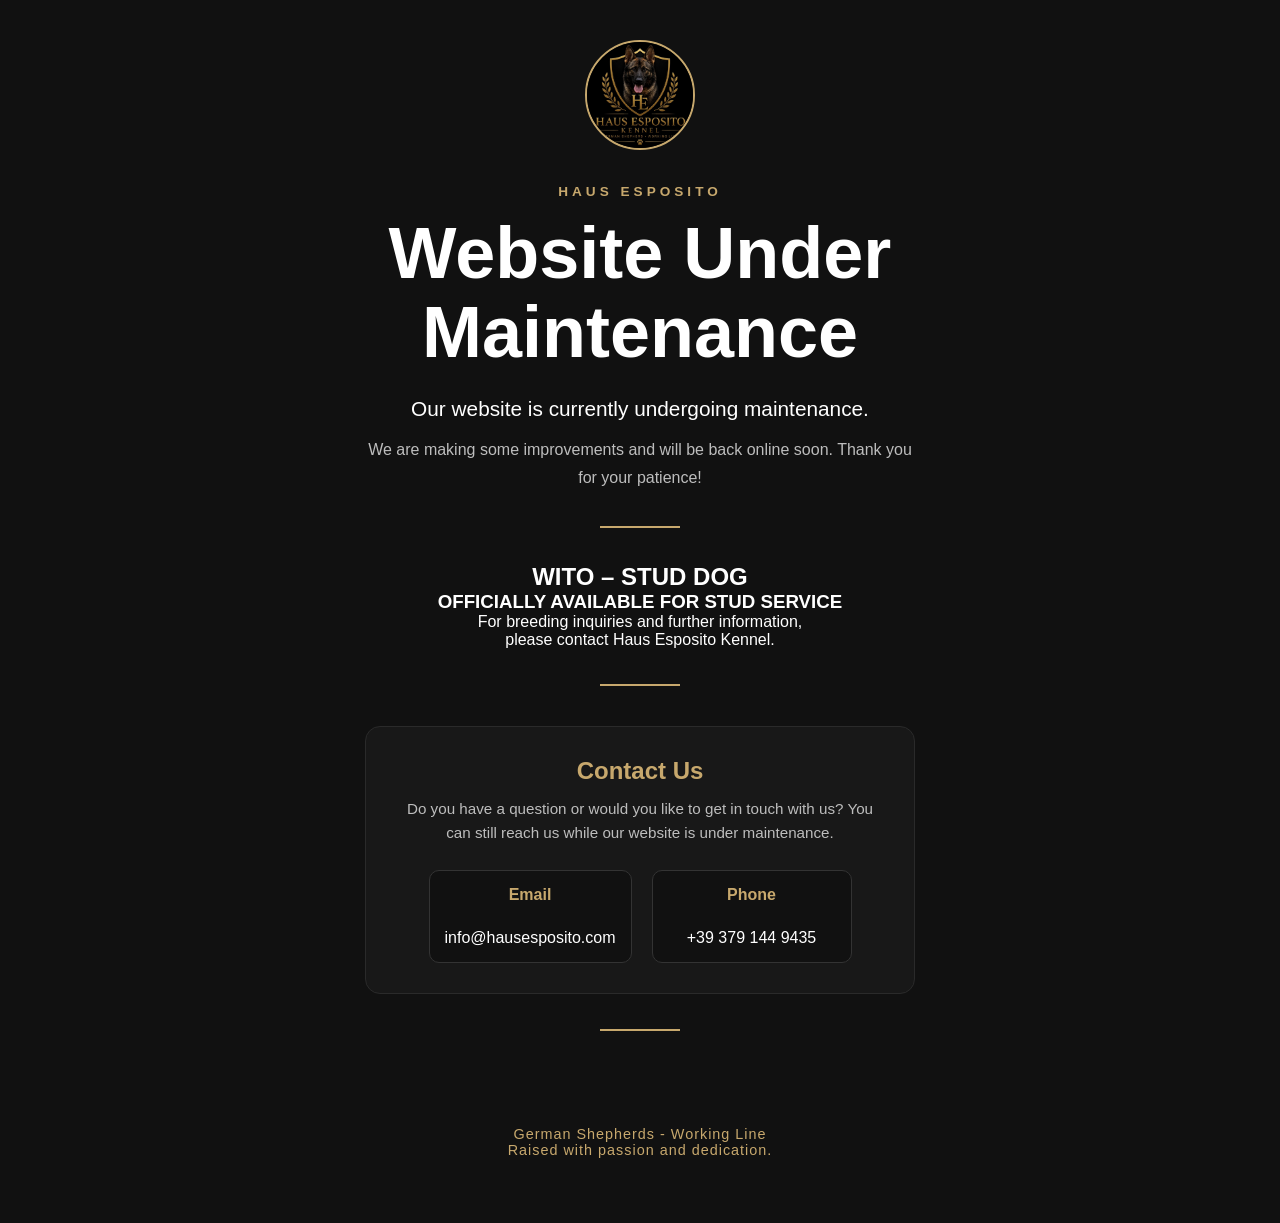
==== commit 1e882384: "Change index.html to maintenance mode Updated the index.html file to reflect maintenance mode with a" ====
--- a/index.html
+++ b/index.html
@@ -1,4 +1,3 @@
-
 <!DOCTYPE html>
 <html lang="en">
 
@@ -6,247 +5,102 @@
     <meta charset="UTF-8">
     <meta name="viewport" content="width=device-width, initial-scale=1.0">
 
-    <title data-translate="homePageTitle">Haus Esposito</title>
+    <meta name="theme-color" content="#101010">
+    <meta name="description" content="Haus Esposito German Shepherds - Website under maintenance. Wito is available for stud service.">
+
+    <title>Website Under Maintenance</title>
 
     <link rel="icon" type="image/png" href="images/site_logo.png">
     <link rel="stylesheet" href="style.css">
 </head>
 
-<body>
+<body class="maintenance-page">
 
-    <div id="overlay"></div>
+    <main class="maintenance-container">
 
-    <nav id="sidebar">
+        <!-- LOGO -->
+        <img
+            src="images/logo.jpg"
+            alt="Haus Esposito"
+            class="maintenance-logo"
+        >
 
-        <h2>Haus Esposito</h2>
+        <!-- BRAND -->
+        <span class="maintenance-eyebrow">
+            HAUS ESPOSITO
+        </span>
 
-        <a href="index.html" class="active" data-translate="home">Home</a>
+        <!-- MAIN TITLE -->
+        <h1>
+            Website Under Maintenance
+        </h1>
 
-        <div class="submenu">
+        <p class="maintenance-text">
+            Our website is currently undergoing maintenance.
+        </p>
 
-            <span data-translate="dogs">Our Dogs</span>
+        <p class="maintenance-subtext">
+            We are making some improvements and will be back online soon.
+            Thank you for your patience!
+        </p>
 
-            <a href="reuen.html" data-translate="males">Males</a>
-            <a href="teven.html" data-translate="females">Females</a>
-            <a href="puppys.html" data-translate="puppies">Our Puppies</a>
-
-        </div>
-
-        <a href="foto-galerij.html" data-translate="gallery">Photo Gallery</a>
-        <a href="over-ons.html" data-translate="about">About Us</a>
-<a href="news.html" class="news-nav-link">
-    <span class="news-label" data-translate="news">News</span>
-    <span class="news-badge">NEW!</span>
-</a>
-        <a href="contact.html" data-translate="contact">Contact</a>
-
-    </nav>
+       
+        <!-- STUD DOG -->
+        <section class="maintenance-stud">
+        
+            <div class="maintenance-line"></div>
+        
+            <h2>WITO – STUD DOG</h2>
+        
+            <h3>OFFICIALLY AVAILABLE FOR STUD SERVICE</h3>
+        
+            <p>
+                For breeding inquiries and further information,<br>
+                please contact Haus Esposito Kennel.
+            </p>
+        
+            <div class="maintenance-line"></div>
+        
+        </section>
 
 
-    <header>
+        <!-- CONTACT -->
+        <section class="maintenance-contact">
 
-        <div class="logo-container">
+            <h2>Contact Us</h2>
 
-            <img src="images/logo.jpg" alt="Haus Esposito Logo">
+            <p>
+                Do you have a question or would you like to get in touch
+                with us? You can still reach us while our website is
+                under maintenance.
+            </p>
 
-            <div>
-                <h1>Haus Esposito</h1>
-                <p data-translate="breed">German Shepherds</p>
-            </div>
+            <div class="maintenance-contact-info">
 
-        </div>
-
-        <div class="language-selector">
-            <select id="languageSelect" onchange="setLanguage(this.value)">
-                <option value="en">English</option>
-                <option value="nl">Nederlands</option>
-                <option value="de">Deutsch</option>
-                <option value="it">Italiano</option>
-            </select>
-        </div>
-
-    </header>
-
-
-    <div class="menu-bar">
-
-        <button id="menuBtn">☰</button>
-
-    </div>
-
-
-    <!-- HERO -->
-
-    <section class="hero">
-
-        <div class="hero-content">
-
-            <h1 data-translate="homeHeroTitle">
-                Passion for German Shepherds
-            </h1>
-
-            <div class="hero-buttons">
-
-                <a href="reuen.html" data-translate="homeDogsButton">
-                    Our Dogs
+                <a href="mailto:info@hausesposito.com" class="contact-item">
+                    <strong>Email</strong>
+                    <span>info@hausesposito.com</span>
                 </a>
 
-                <a href="contact.html" data-translate="homeContactButton">
-                    Contact Us
+                <a href="tel:+39 379 144 9435" class="contact-item">
+                    <strong>Phone</strong>
+                    <span>+39 379 144 9435</span>
                 </a>
 
             </div>
 
-        </div>
+        </section>
 
-    </section>
+        <!-- DIVIDER -->
+        <div class="maintenance-line"></div>
 
+        <!-- FOOTER -->
+        <footer class="maintenance-footer">
+            <p>German Shepherds - Working Line</p>
+            <p>Raised with passion and dedication.</p>
+        </footer>
 
-    <!-- DOGS -->
-
-    <section class="dogs">
-
-        <div class="dog-card">
-
-            <img
-                src="images/reu-home.jpg"
-                alt="Male German Shepherds"
-            >
-
-            <div class="card-content">
-
-                <h2 data-translate="males">Males</h2>
-
-                <p data-translate="homeMalesText">
-                    Discover our male German Shepherds.
-                </p>
-
-                <a href="reuen.html" data-translate="viewMore">
-                    View more
-                </a>
-
-            </div>
-
-        </div>
-
-
-        <div class="dog-card">
-
-            <img
-                src="images/teef-home.jpg"
-                alt="Female German Shepherds"
-            >
-
-            <div class="card-content">
-
-                <h2 data-translate="females">Females</h2>
-
-                <p data-translate="homeFemalesText">
-                    Discover our female German Shepherds.
-                </p>
-
-                <a href="teven.html" data-translate="viewMore">
-                    View more
-                </a>
-
-            </div>
-
-        </div>
-
-    </section>
-
-
-    <!-- ABOUT US -->
-
-    <section class="about-preview">
-
-        <div class="preview-container">
-
-            <span class="eyebrow" data-translate="brandEyebrow">
-                HAUS ESPOSITO
-            </span>
-
-            <h2 data-translate="about">About Us</h2>
-
-            <p data-translate="homeAboutText">
-                Haus Esposito is a small-scale kennel dedicated to
-                German Shepherds. Our dogs are part of our family
-                and receive the daily attention, exercise and care
-                they deserve.
-            </p>
-
-            <a href="over-ons.html" class="preview-btn" data-translate="readMore">
-                Read more
-            </a>
-
-        </div>
-
-    </section>
-
-
-    <!-- CONTACT -->
-
-    <section class="contact-preview">
-
-        <div class="preview-container">
-
-            <span class="eyebrow" data-translate="contactEyebrow">
-                CONTACT
-            </span>
-
-            <h2 data-translate="homeContactTitle">
-                Get in touch with us
-            </h2>
-
-            <p data-translate="homeContactText">
-                Do you have questions about our dogs or future litters?
-                Feel free to contact us.
-            </p>
-
-            <a href="contact.html" class="preview-btn" data-translate="homeContactButton">
-                Contact Us
-            </a>
-
-        </div>
-
-    </section>
-
-
-    <!-- FOOTER -->
-
-    <footer>
-
-        <div class="footer-content">
-
-            <div>
-                <img
-                    src="images/logo.jpg"
-                    class="footer-logo"
-                    alt="Haus Esposito"
-                >
-            </div>
-
-            <div>
-
-                <h3 data-translate="contact">Contact</h3>
-
-                <p>info@hausesposito.com</p>
-
-                <p>+39 379 144 9435</p>
-
-            </div>
-
-        </div>
-
-        <div class="copyright" data-translate="copyright">
-            All rights reserved.
-        </div>
-
-    </footer>
-
-
-    <script src="translations.js"></script>
-    <script src="script.js"></script>
+    </main>
 
 </body>
 </html>
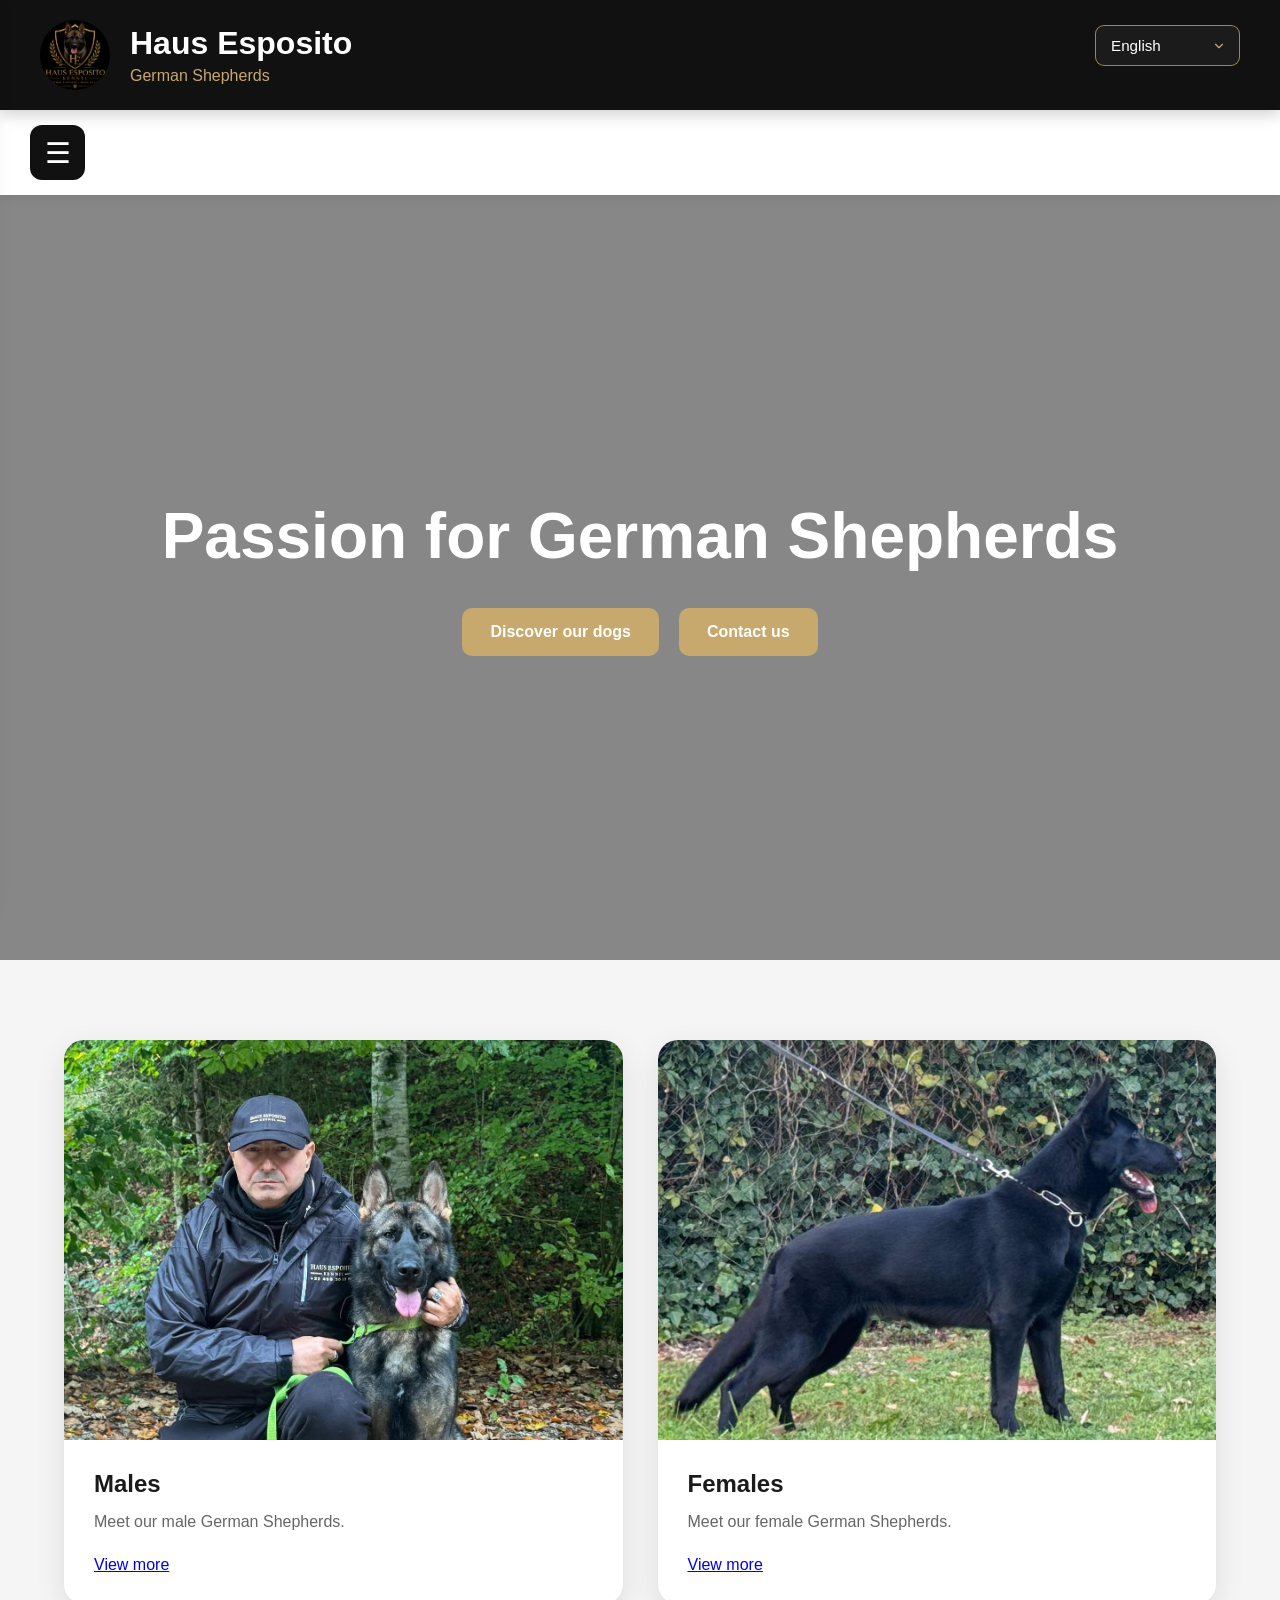
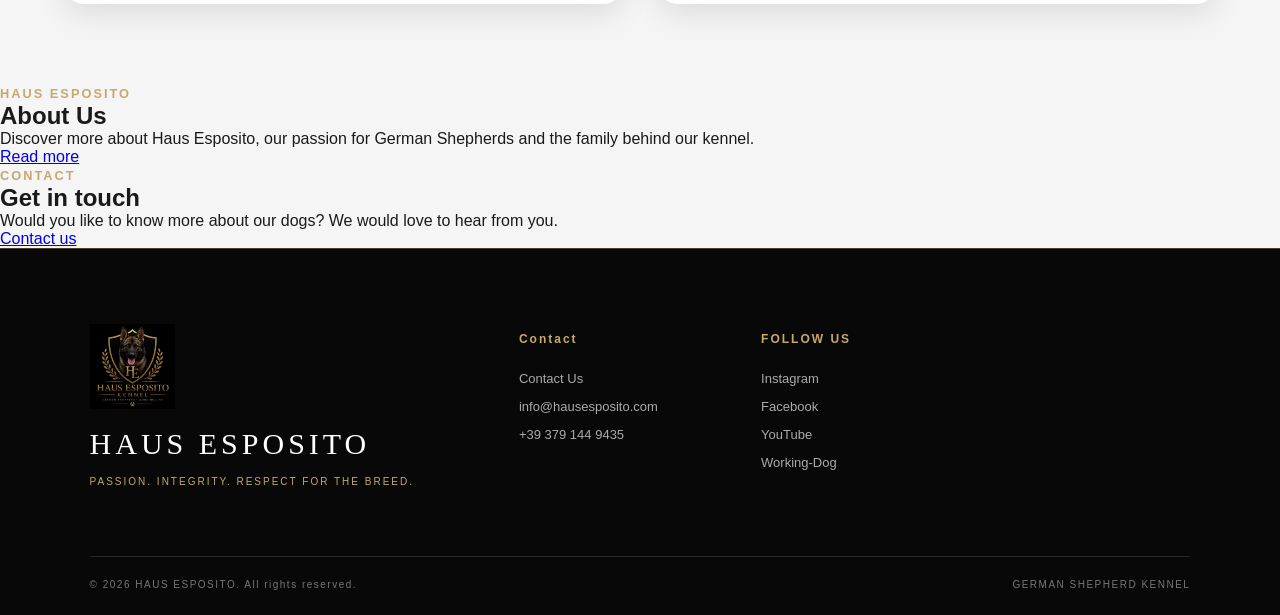
==== commit 86a384da: "Add files via upload" ====
--- a/index.html
+++ b/index.html
@@ -1,3 +1,4 @@
+
 <!DOCTYPE html>
 <html lang="en">
 
@@ -5,102 +6,309 @@
     <meta charset="UTF-8">
     <meta name="viewport" content="width=device-width, initial-scale=1.0">
 
-    <meta name="theme-color" content="#101010">
-    <meta name="description" content="Haus Esposito German Shepherds - Website under maintenance. Wito is available for stud service.">
-
-    <title>Website Under Maintenance</title>
+    <title data-translate="homePageTitle">Haus Esposito</title>
 
     <link rel="icon" type="image/png" href="images/site_logo.png">
     <link rel="stylesheet" href="style.css">
 </head>
 
-<body class="maintenance-page">
-
-    <main class="maintenance-container">
-
-        <!-- LOGO -->
-        <img
-            src="images/logo.jpg"
-            alt="Haus Esposito"
-            class="maintenance-logo"
-        >
-
-        <!-- BRAND -->
-        <span class="maintenance-eyebrow">
-            HAUS ESPOSITO
+<body>
+
+    <div id="overlay"></div>
+
+    <nav id="sidebar">
+
+        <h2>Haus Esposito</h2>
+
+        <a href="index.html" class="active" data-translate="home">Home</a>
+
+        <div class="submenu">
+
+            <span data-translate="dogs">Our Dogs</span>
+
+            <a href="reuen.html" data-translate="males">Males</a>
+            <a href="teven.html" data-translate="females">Females</a>
+            <a href="puppys.html" data-translate="puppies">Our Puppies</a>
+
+        </div>
+
+        <a href="foto-galerij.html" data-translate="gallery">Photo Gallery</a>
+        <a href="over-ons.html" data-translate="about">About Us</a>
+<a href="news.html" class="news-nav-link">
+    <span class="news-label" data-translate="news">News</span>
+    <span class="news-badge">NEW!</span>
+</a>
+        <a href="contact.html" data-translate="contact">Contact</a>
+
+    </nav>
+
+
+    <header>
+
+        <div class="logo-container">
+
+            <img src="images/logo.jpg" alt="Haus Esposito Logo">
+
+            <div>
+                <h1>Haus Esposito</h1>
+                <p data-translate="breed">German Shepherds</p>
+            </div>
+
+        </div>
+
+        <div class="language-selector">
+            <select id="languageSelect" onchange="setLanguage(this.value)">
+                <option value="en">English</option>
+                <option value="nl">Nederlands</option>
+                <option value="de">Deutsch</option>
+                <option value="it">Italiano</option>
+            </select>
+        </div>
+
+    </header>
+
+
+    <div class="menu-bar">
+
+        <button id="menuBtn">☰</button>
+
+    </div>
+
+
+    <!-- HERO -->
+
+    <section class="hero">
+
+        <div class="hero-content">
+
+            <h1 data-translate="homeHeroTitle">
+                Passion for German Shepherds
+            </h1>
+
+            <div class="hero-buttons">
+
+                <a href="reuen.html" data-translate="homeDogsButton">
+                    Our Dogs
+                </a>
+
+                <a href="contact.html" data-translate="homeContactButton">
+                    Contact Us
+                </a>
+
+            </div>
+
+        </div>
+
+    </section>
+
+
+    <!-- DOGS -->
+
+    <section class="dogs">
+
+        <div class="dog-card">
+
+            <img
+                src="images/reu-home.jpg"
+                alt="Male German Shepherds"
+            >
+
+            <div class="card-content">
+
+                <h2 data-translate="males">Males</h2>
+
+                <p data-translate="homeMalesText">
+                    Discover our male German Shepherds.
+                </p>
+
+                <a href="reuen.html" data-translate="viewMore">
+                    View more
+                </a>
+
+            </div>
+
+        </div>
+
+
+        <div class="dog-card">
+
+            <img
+                src="images/teef-home.jpg"
+                alt="Female German Shepherds"
+            >
+
+            <div class="card-content">
+
+                <h2 data-translate="females">Females</h2>
+
+                <p data-translate="homeFemalesText">
+                    Discover our female German Shepherds.
+                </p>
+
+                <a href="teven.html" data-translate="viewMore">
+                    View more
+                </a>
+
+            </div>
+
+        </div>
+
+    </section>
+
+
+    <!-- ABOUT US -->
+
+    <section class="about-preview">
+
+        <div class="preview-container">
+
+            <span class="eyebrow" data-translate="brandEyebrow">
+                HAUS ESPOSITO
+            </span>
+
+            <h2 data-translate="about">About Us</h2>
+
+            <p data-translate="homeAboutText">
+                Haus Esposito is a small-scale kennel dedicated to
+                German Shepherds. Our dogs are part of our family
+                and receive the daily attention, exercise and care
+                they deserve.
+            </p>
+
+            <a href="over-ons.html" class="preview-btn" data-translate="readMore">
+                Read more
+            </a>
+
+        </div>
+
+    </section>
+
+
+    <!-- CONTACT -->
+
+    <section class="contact-preview">
+
+        <div class="preview-container">
+
+            <span class="eyebrow" data-translate="contactEyebrow">
+                CONTACT
+            </span>
+
+            <h2 data-translate="homeContactTitle">
+                Get in touch with us
+            </h2>
+
+            <p data-translate="homeContactText">
+                Do you have questions about our dogs or future litters?
+                Feel free to contact us.
+            </p>
+
+            <a href="contact.html" class="preview-btn" data-translate="homeContactButton">
+                Contact Us
+            </a>
+
+        </div>
+
+    </section>
+
+<footer class="site-footer">
+
+    <div class="footer-main">
+
+        <!-- BRANDING -->
+        <div class="footer-brand">
+
+            <img
+                src="images/logo.jpg"
+                alt="Haus Esposito Logo"
+                class="footer-logo"
+            >
+
+            <h2>HAUS ESPOSITO</h2>
+
+            <p class="footer-tagline">
+                PASSION. INTEGRITY. RESPECT FOR THE BREED.
+            </p>
+
+        </div>
+
+
+        <!-- CONTACT -->
+        <div class="footer-column">
+
+            <h3 data-translate="contact">CONTACT</h3>
+
+            <a href="contact.html" data-translate="footerContactUs">
+                Contact Us
+            </a>
+
+            <a href="mailto:info@hausesposito.com">
+                info@hausesposito.com
+            </a>
+
+            <a href="tel:+393791449435">
+                +39 379 144 9435
+            </a>
+
+        </div>
+
+
+
+        <!-- SOCIAL MEDIA & PROFILES -->
+        <div class="footer-column">
+
+            <h3 data-translate="footerFollowUs">FOLLOW US</h3>
+
+            <a href="https://www.instagram.com/haus_esposito_kennel/"
+            target="_blank"
+            rel="noopener noreferrer">
+                Instagram
+            </a>
+
+            <a href="https://www.facebook.com/p/Haus-Esposito-Kennel-German-Shepperd-Working-Dog-61595395046702/"
+            target="_blank"
+            rel="noopener noreferrer">
+                Facebook
+            </a>
+
+            <a href="https://www.youtube.com/@HausEspositoKennel"
+            target="_blank"
+            rel="noopener noreferrer">
+                YouTube
+            </a>
+
+            <a href="https://www.working-dog.com/user/Gaetano-Esposito-581197"
+            target="_blank"
+            rel="noopener noreferrer">
+                Working-Dog
+            </a>
+
+        </div>
+
+
+    </div>
+
+
+    <!-- COPYRIGHT -->
+    <div class="footer-bottom">
+
+        <p>
+            © 2026 HAUS ESPOSITO.
+            <span data-translate="footerRights">ALL RIGHTS RESERVED.</span>
+        </p>
+
+        <span data-translate="footerKennel">
+            GERMAN SHEPHERD KENNEL
         </span>
 
-        <!-- MAIN TITLE -->
-        <h1>
-            Website Under Maintenance
-        </h1>
-
-        <p class="maintenance-text">
-            Our website is currently undergoing maintenance.
-        </p>
-
-        <p class="maintenance-subtext">
-            We are making some improvements and will be back online soon.
-            Thank you for your patience!
-        </p>
-
-       
-        <!-- STUD DOG -->
-        <section class="maintenance-stud">
-        
-            <div class="maintenance-line"></div>
-        
-            <h2>WITO – STUD DOG</h2>
-        
-            <h3>OFFICIALLY AVAILABLE FOR STUD SERVICE</h3>
-        
-            <p>
-                For breeding inquiries and further information,<br>
-                please contact Haus Esposito Kennel.
-            </p>
-        
-            <div class="maintenance-line"></div>
-        
-        </section>
-
-
-        <!-- CONTACT -->
-        <section class="maintenance-contact">
-
-            <h2>Contact Us</h2>
-
-            <p>
-                Do you have a question or would you like to get in touch
-                with us? You can still reach us while our website is
-                under maintenance.
-            </p>
-
-            <div class="maintenance-contact-info">
-
-                <a href="mailto:info@hausesposito.com" class="contact-item">
-                    <strong>Email</strong>
-                    <span>info@hausesposito.com</span>
-                </a>
-
-                <a href="tel:+39 379 144 9435" class="contact-item">
-                    <strong>Phone</strong>
-                    <span>+39 379 144 9435</span>
-                </a>
-
-            </div>
-
-        </section>
-
-        <!-- DIVIDER -->
-        <div class="maintenance-line"></div>
-
-        <!-- FOOTER -->
-        <footer class="maintenance-footer">
-            <p>German Shepherds - Working Line</p>
-            <p>Raised with passion and dedication.</p>
-        </footer>
-
-    </main>
+    </div>
+
+</footer>
+
+
+
+    <script src="translations.js"></script>
+    <script src="script.js"></script>
 
 </body>
 </html>
--- a/style.css
+++ b/style.css
@@ -2,309 +2,269 @@
    RESET
 ======================================== */
 
-*{
-    margin:0;
-    padding:0;
-    box-sizing:border-box;
-}
-
-html{
-    scroll-behavior:smooth;
-}
-
-body{
-    font-family:'Segoe UI',sans-serif;
-    background:#f5f5f5;
-    color:#1a1a1a;
-    overflow-x:hidden;
+* {
+    margin: 0;
+    padding: 0;
+    box-sizing: border-box;
+}
+
+html {
+    scroll-behavior: smooth;
+}
+
+body {
+    font-family: 'Segoe UI', sans-serif;
+    background: #f5f5f5;
+    color: #1a1a1a;
+    overflow-x: hidden;
 }
 
 /* ========================================
    HEADER
 ======================================== */
 
-header{
-    position:relative;
-    background:#111;
-    color:white;
-    padding:20px 40px;
-    box-shadow:0 4px 15px rgba(0,0,0,.2);
-}
-
-.logo-container{
-    display:flex;
-    align-items:center;
-    gap:20px;
-}
-
-.logo-container img{
-    width:auto;
-    height:70px;
-    max-width:100px;
-    object-fit:contain;
-    border-radius:50%;
-    display:block;
-}
-
-.logo-container img:hover{
-    transform:scale(1.05);
-}
-
-.logo-container h1{
-    font-size:2rem;
-    font-weight:700;
-}
-
-.logo-container p{
-    color:#c7a86d;
-    margin-top:5px;
+header {
+    position: relative;
+    background: #111;
+    color: white;
+    padding: 20px 40px;
+    box-shadow: 0 4px 15px rgba(0,0,0,.2);
+}
+
+.logo-container {
+    display: flex;
+    align-items: center;
+    gap: 20px;
+}
+
+.logo-container img {
+    width: auto;
+    height: 70px;
+    max-width: 100px;
+    object-fit: contain;
+    border-radius: 50%;
+    display: block;
+}
+
+.logo-container img:hover {
+    transform: scale(1.05);
+}
+
+.logo-container h1 {
+    font-size: 2rem;
+    font-weight: 700;
+}
+
+.logo-container p {
+    color: #c7a86d;
+    margin-top: 5px;
 }
 
 /* ========================================
    LANGUAGE SELECTOR
 ======================================== */
 
-.language-selector{
-    position:absolute;
-    top:25px;
-    right:40px;
-    z-index:10000;
-}
-
-#languageBtn{
-    background:rgba(255,255,255,.08);
-    border:1px solid rgba(255,255,255,.2);
-    color:white;
-    padding:10px 15px;
-    border-radius:10px;
-    cursor:pointer;
-    transition:.3s;
-}
-
-#languageBtn:hover{
-    background:#c7a86d;
-    color:#111;
-}
-
-.language-menu{
-    position:absolute;
-    top:50px;
-    right:0;
-    min-width:190px;
-    background:#111;
-    border-radius:12px;
-    padding:8px;
-    box-shadow:0 10px 30px rgba(0,0,0,.35);
-    opacity:0;
-    visibility:hidden;
-    transform:translateY(-10px);
-    transition:.25s;
-}
-
-.language-menu.active{
-    opacity:1;
-    visibility:visible;
-    transform:translateY(0);
-}
-
-.language-menu button{
-    width:100%;
-    border:none;
-    background:none;
-    color:white;
-    text-align:left;
-    padding:12px;
-    border-radius:8px;
-    cursor:pointer;
-}
-
-.language-menu button:hover{
-    background:#c7a86d;
-    color:#111;
+.language-selector {
+    position: absolute;
+    top: 25px;
+    right: 40px;
+    z-index: 10000;
+}
+
+#languageBtn {
+    background: rgba(255,255,255,.08);
+    border: 1px solid rgba(255,255,255,.2);
+    color: white;
+    padding: 10px 15px;
+    border-radius: 10px;
+    cursor: pointer;
+    transition: .3s;
+}
+
+#languageBtn:hover {
+    background: #c7a86d;
+    color: #111;
+}
+
+.language-menu {
+    position: absolute;
+    top: 50px;
+    right: 0;
+    min-width: 190px;
+    background: #111;
+    border-radius: 12px;
+    padding: 8px;
+    box-shadow: 0 10px 30px rgba(0,0,0,.35);
+    opacity: 0;
+    visibility: hidden;
+    transform: translateY(-10px);
+    transition: .25s;
+}
+
+.language-menu.active {
+    opacity: 1;
+    visibility: visible;
+    transform: translateY(0);
+}
+
+.language-menu button {
+    width: 100%;
+    border: none;
+    background: none;
+    color: white;
+    text-align: left;
+    padding: 12px;
+    border-radius: 8px;
+    cursor: pointer;
+}
+
+.language-menu button:hover {
+    background: #c7a86d;
+    color: #111;
 }
 
 /* ========================================
    GOOGLE TRANSLATE
 ======================================== */
 
-#google_translate_element{
-    display:none;
+#google_translate_element {
+    display: none;
 }
 
 /* ========================================
    MENU BAR
 ======================================== */
 
-.menu-bar{
-    padding:15px 30px;
-    background:white;
-    box-shadow:0 2px 10px rgba(0,0,0,.08);
-}
-
-#menuBtn{
-    width:55px;
-    height:55px;
-    border:none;
-    border-radius:12px;
-    background:#111;
-    color:white;
-    font-size:1.8rem;
-    cursor:pointer;
-    transition:.3s;
-}
-
-#menuBtn:hover{
-    background:#c7a86d;
-    color:#111;
-    transform:scale(1.05);
+.menu-bar {
+    padding: 15px 30px;
+    background: white;
+    box-shadow: 0 2px 10px rgba(0,0,0,.08);
+}
+
+#menuBtn {
+    width: 55px;
+    height: 55px;
+    border: none;
+    border-radius: 12px;
+    background: #111;
+    color: white;
+    font-size: 1.8rem;
+    cursor: pointer;
+    transition: .3s;
+}
+
+#menuBtn:hover {
+    background: #c7a86d;
+    color: #111;
+    transform: scale(1.05);
 }
 
 /* =========================
    SIDEBAR
 ========================= */
 
-#sidebar{
-    position:fixed;
-    top:0;
-    left:-350px;
-
-    width:320px;
-    height:100vh;
-
-    background:#111;
-    z-index:9999;
-
-    transition:.35s ease;
-
-    padding:40px 0;
-
-    overflow-y:auto;
-
-    box-shadow:5px 0 30px rgba(0,0,0,.4);
-}
-
-#sidebar.active{
-    left:0;
-}
-
-/* Titel */
-#sidebar h2{
-    color:white;
-    padding:0 30px 30px;
-}
-
+#sidebar {
+    position: fixed;
+    top: 0;
+    left: -350px;
+    width: 320px;
+    height: 100vh;
+    background: #111;
+    z-index: 9999;
+    transition: .35s ease;
+    padding: 40px 0;
+    overflow-y: auto;
+    box-shadow: 5px 0 30px rgba(0,0,0,.4);
+}
+
+#sidebar.active {
+    left: 0;
+}
+
+#sidebar h2 {
+    color: white;
+    padding: 0 30px 30px;
+}
 
 /* =========================
    HOOFDMENU
 ========================= */
 
-#sidebar > a{
-    display:block;
-
-    color:white;
-    text-decoration:none;
-
-    padding:16px 30px;
-
-    transition:.3s;
-}
-
-#sidebar > a:hover{
-    background:#222;
-    padding-left:40px;
-}
-
-
-/* Actieve hoofdpagina */
-#sidebar > a.active{
-    background:#c7a86d;
-    color:#111;
-    font-weight:700;
-}
-
-#sidebar > a.active:hover{
-    background:#d6b979;
-    padding-left:30px;
-}
-
+#sidebar > a {
+    display: block;
+    color: white;
+    text-decoration: none;
+    padding: 16px 30px;
+    transition: .3s;
+}
+
+#sidebar > a:hover {
+    background: #222;
+    padding-left: 40px;
+}
+
+#sidebar > a.active {
+    background: #c7a86d;
+    color: #111;
+    font-weight: 700;
+}
+
+#sidebar > a.active:hover {
+    background: #d6b979;
+    padding-left: 30px;
+}
 
 /* =========================
    ONZE HONDEN
 ========================= */
 
-.submenu{
-    margin-top:5px;
-    margin-bottom:5px;
-}
-
-/* "Onze Honden" titel */
-.submenu span{
-    display:block;
-
-    color:#c7a86d;
-
-    padding:15px 30px 10px;
-
-    font-weight:700;
-}
-
-
-/* Reuen + Teven */
-.submenu a{
-    display:block;
-
-    color:white;
-    text-decoration:none;
-
-    padding:13px 30px 13px 50px;
-
-    transition:.3s;
-}
-
-
-/* Hover op Reuen / Teven */
-.submenu a:hover{
-    background:#222;
-
-    padding-left:60px;
-}
-
-
-/* Actieve Reuen / Teven */
-.submenu a.active{
-    background:#c7a86d;
-
-    color:#111;
-
-    font-weight:700;
-}
-
-
-/* Actieve link niet extra laten verschuiven */
-.submenu a.active:hover{
-    background:#d6b979;
-
-    padding-left:50px;
-}
-
+.submenu {
+    margin-top: 5px;
+    margin-bottom: 5px;
+}
+
+.submenu span {
+    display: block;
+    color: #c7a86d;
+    padding: 15px 30px 10px;
+    font-weight: 700;
+}
+
+.submenu a {
+    display: block;
+    color: white;
+    text-decoration: none;
+    padding: 13px 30px 13px 50px;
+    transition: .3s;
+}
+
+.submenu a:hover {
+    background: #222;
+    padding-left: 60px;
+}
+
+.submenu a.active {
+    background: #c7a86d;
+    color: #111;
+    font-weight: 700;
+}
+
+.submenu a.active:hover {
+    background: #d6b979;
+    padding-left: 50px;
+}
 
 /* =========================
    ONZE PUPPY'S
 ========================= */
 
-/*
-   Puppy staat buiten .submenu in je HTML,
-   maar hoort visueel wel bij Onze Honden.
-*/
-
-#sidebar a[href="puppys.html"]{
-    padding-left:50px;
-}
-
-#sidebar a[href="puppys.html"]:hover{
-    padding-left:60px;
-}
-
+#sidebar a[href="puppys.html"] {
+    padding-left: 50px;
+}
+
+#sidebar a[href="puppys.html"]:hover {
+    padding-left: 60px;
+}
 
 /* =========================
    OVERIGE PAGINA'S
@@ -312,1397 +272,898 @@
 
 #sidebar a[href="over-ons.html"],
 #sidebar a[href="news.html"],
-#sidebar a[href="contact.html"]{
-    padding-left:30px;
+#sidebar a[href="contact.html"] {
+    padding-left: 30px;
 }
 
 #sidebar a[href="over-ons.html"]:hover,
 #sidebar a[href="news.html"]:hover,
-#sidebar a[href="contact.html"]:hover{
-    padding-left:40px;
+#sidebar a[href="contact.html"]:hover {
+    padding-left: 40px;
 }
 
 /* ========================================
    OVERLAY
 ======================================== */
 
-#overlay{
-    position:fixed;
-    inset:0;
-    background:rgba(0,0,0,.45);
-    opacity:0;
-    visibility:hidden;
-    transition:.3s;
-    z-index:9998;
-}
-
-#overlay.active{
-    opacity:1;
-    visibility:visible;
+#overlay {
+    position: fixed;
+    inset: 0;
+    background: rgba(0,0,0,.45);
+    opacity: 0;
+    visibility: hidden;
+    transition: .3s;
+    z-index: 9998;
+}
+
+#overlay.active {
+    opacity: 1;
+    visibility: visible;
 }
 
 /* ========================================
    HERO
 ======================================== */
 
-.hero{
-    height:85vh;
+.hero {
+    height: 85vh;
     background:
         linear-gradient(rgba(0,0,0,.45),rgba(0,0,0,.45)),
         url("IMG/hero.jpg");
-    background-size:cover;
-    background-position:center;
-    display:flex;
-    justify-content:center;
-    align-items:center;
-    text-align:center;
-    color:white;
-}
-
-.hero-content h1{
-    font-size:4rem;
-}
-
-.hero-buttons{
-    display:flex;
-    justify-content:center;
-    gap:20px;
-    margin-top:35px;
-    flex-wrap:wrap;
-}
-
-.hero-buttons a{
-    text-decoration:none;
-    background:#c7a86d;
-    color:white;
-    padding:15px 28px;
-    border-radius:10px;
-    font-weight:600;
-    transition:.3s;
-}
-
-.hero-buttons a:hover{
-    transform:translateY(-5px);
+    background-size: cover;
+    background-position: center;
+    display: flex;
+    justify-content: center;
+    align-items: center;
+    text-align: center;
+    color: white;
+}
+
+.hero-content h1 {
+    font-size: 4rem;
+}
+
+.hero-buttons {
+    display: flex;
+    justify-content: center;
+    gap: 20px;
+    margin-top: 35px;
+    flex-wrap: wrap;
+}
+
+.hero-buttons a {
+    text-decoration: none;
+    background: #c7a86d;
+    color: white;
+    padding: 15px 28px;
+    border-radius: 10px;
+    font-weight: 600;
+    transition: .3s;
+}
+
+.hero-buttons a:hover {
+    transform: translateY(-5px);
 }
 
 /* ========================================
    HONDEN HOMEPAGE
 ======================================== */
 
-.dogs{
-    width:min(1200px,90%);
-    margin:auto;
-    padding:80px 0;
-    display:grid;
-    grid-template-columns:repeat(auto-fit,minmax(350px,1fr));
-    gap:35px;
-}
-
-.dog-card{
-    background:white;
-    border-radius:20px;
-    overflow:hidden;
-    box-shadow:0 10px 30px rgba(0,0,0,.1);
-    transition:.3s;
+.dogs {
+    width: min(1200px,90%);
+    margin: auto;
+    padding: 80px 0;
+    display: grid;
+    grid-template-columns: repeat(2, minmax(0, 1fr));
+    align-items: stretch;
+    gap: 35px;
+}
+
+.dog-card {
+    background: white;
+    border-radius: 20px;
+    overflow: hidden;
+    box-shadow: 0 10px 30px rgba(0,0,0,.1);
+    transition: .3s;
+    height: 100%;
+    transform: none;
 }
 
 .dog-card:hover {
-    box-shadow: 0 15px 40px rgba(0, 0, 0, .15);
+    box-shadow: 0 15px 40px rgba(0,0,0,.15);
+    transform: none !important;
 }
 
 .dog-card img {
+    display: block;
+    width: 100%;
+    height: 400px;
+    aspect-ratio: 16 / 9;
+    object-fit: cover;
+    object-position: center;
+}
+
+.card-content {
+    padding: 30px;
+}
+
+.card-content p {
+    color: #666;
+    margin: 15px 0 25px;
+}
+
+/* ========================================
+   REUEN / TEVEN
+======================================== */
+
+.dog-grid {
+    width: min(1200px, 90%);
+    margin: auto;
+    padding: 80px 0;
+    display: grid;
+    grid-template-columns: repeat(auto-fit, minmax(min(350px, 100%), 1fr));
+    gap: 30px;
+}
+
+.dog-box {
+    width: 100%;
+    max-width: 100%;
+    min-width: 0;
+    margin: auto;
+    background: white;
+    border-radius: 20px;
+    padding: 25px;
+    transition: .3s ease;
+}
+
+.dog-box:hover {
+    transform: translateY(-5px);
+    box-shadow: 0 20px 50px rgba(0,0,0,.18);
+}
+
+.dog-image img {
+    width: 100%;
+    height: 220px;
+    object-fit: cover;
+    transition: .3s;
+}
+
+.dog-image:hover img {
+    transform: scale(1.05);
+}
+
+.dog-info {
+    padding: 25px;
+    min-width: 0;
+}
+
+.dog-info h2 {
+    margin-bottom: 10px;
+}
+
+.age {
+    color: #c7a86d;
+    font-weight: 700;
+    margin-bottom: 15px;
+}
+
+.more-btn {
+    background: #111;
+    color: white;
+    border: none;
+    padding: 10px 18px;
+    border-radius: 8px;
+    cursor: pointer;
+    transition: .3s;
+    margin-top: 15px;
+    margin-bottom: 15px;
+}
+
+.more-btn:hover {
+    background: #c7a86d;
+    color: #111;
+}
+
+/* ========================================
+   PAGE HERO
+======================================== */
+
+.page-hero {
+    min-height: 40vh;
+    background: #111;
+    color: white;
+    display: flex;
+    align-items: center;
+    padding: 80px 10%;
+}
+
+.page-hero h1 {
+    font-size: 4rem;
+}
+
+.eyebrow {
+    color: #c7a86d;
+    font-weight: 700;
+    letter-spacing: 3px;
+}
+
+/* ========================================
+   SIMPLE PAGES
+======================================== */
+
+.page-content {
+    width: min(1200px,90%);
+    margin: auto;
+    padding: 80px 0;
+}
+
+.page-card {
+    background: white;
+    padding: 40px;
+    border-radius: 20px;
+    box-shadow: 0 10px 30px rgba(0,0,0,.08);
+}
+
+.page-card p {
+    color: #666;
+    line-height: 1.8;
+}
+
+/* ========================================
+   FOOTER
+======================================== */
+
+footer {
+    background: #111;
+    color: white;
+    padding: 60px 40px 25px;
+}
+
+.footer-logo {
+    width: 90px;
+    height: 90px;
+    object-fit: contain;
+}
+
+.footer-content {
+    display: flex;
+    justify-content: space-between;
+    flex-wrap: wrap;
+    gap: 40px;
+    max-width: 1200px;
+    margin: auto;
+}
+
+.footer-content h3 {
+    color: #c7a86d;
+    margin-bottom: 15px;
+}
+
+.copyright {
+    text-align: center;
+    margin-top: 50px;
+    padding-top: 20px;
+    border-top: 1px solid rgba(255,255,255,.15);
+}
+
+/* ========================================
+   ANIMATION
+======================================== */
+
+@keyframes fadeUp {
+    from {
+        opacity: 0;
+        transform: translateY(50px);
+    }
+
+    to {
+        opacity: 1;
+        transform: translateY(0);
+    }
+}
+
+/* ========================================
+   MOBILE
+======================================== */
+
+@media (max-width: 768px) {
+
+    header {
+        padding: 20px;
+    }
+
+    .logo-container img {
+        width: 70px;
+        height: 70px;
+    }
+
+    .logo-container h1 {
+        font-size: 1.5rem;
+    }
+
+    #sidebar {
+        width: 85%;
+        left: -85%;
+    }
+
+    .hero h1 {
+        font-size: 2.5rem;
+    }
+
+    .dogs,
+    .dog-grid {
+        grid-template-columns: 1fr;
+    }
+
+    .dogs {
+        width: 90%;
+    }
+}
+
+/* ========================================
+   CONTACT
+======================================== */
+
+.contact-section {
+    width: min(1200px,90%);
+    margin: auto;
+    padding: 80px 0;
+}
+
+.contact-card,
+.contact-form {
+    background: white;
+    padding: 40px;
+    border-radius: 20px;
+    box-shadow: 0 10px 30px rgba(0,0,0,.08);
+    margin-bottom: 30px;
+}
+
+.contact-form form {
+    display: flex;
+    flex-direction: column;
+    gap: 15px;
+}
+
+.contact-form input,
+.contact-form textarea {
+    padding: 15px;
+    border: 1px solid #ddd;
+    border-radius: 10px;
+}
+
+.contact-form button {
+    background: #111;
+    color: white;
+    border: none;
+    padding: 15px;
+    border-radius: 10px;
+    cursor: pointer;
+}
+
+.contact-form button:hover {
+    background: #c7a86d;
+    color: #111;
+}
+
+/* ========================================
+   PUPPIES
+======================================== */
+
+.puppy-info {
+    width: min(1000px,90%);
+    margin: auto;
+    padding: 80px 0;
+}
+
+.puppy-card {
+    background: white;
+    padding: 50px;
+    border-radius: 20px;
+    text-align: center;
+    box-shadow: 0 10px 30px rgba(0,0,0,.08);
+}
+
+.status {
+    display: inline-block;
+    background: #c7a86d;
+    color: #111;
+    padding: 10px 20px;
+    border-radius: 50px;
+    font-weight: 700;
+    margin-bottom: 25px;
+}
+
+.puppy-card h2 {
+    margin-bottom: 20px;
+}
+
+.puppy-card p {
+    color: #666;
+    line-height: 1.8;
+}
+
+.puppy-card a {
+    display: inline-block;
+    margin-top: 25px;
+    background: #111;
+    color: white;
+    text-decoration: none;
+    padding: 14px 24px;
+    border-radius: 10px;
+}
+
+/* ========================================
+   DOG DETAILS
+======================================== */
+
+.dog-header {
+    display: flex;
+    align-items: center;
+    gap: 25px;
+    flex-wrap: wrap;
+}
+
+.profile-pic {
+    display: block;
+    width: 250px;
+    max-width: 100%;
+    height: auto;
+    aspect-ratio: auto;
+    object-fit: contain;
+    object-position: center;
+    border-radius: 15px;
+    border: 3px solid #c7a86d;
+    flex-shrink: 0;
+}
+
+.dog-info h2 {
+    font-size: 2rem;
+    margin-bottom: 15px;
+}
+
+.dog-data {
+    margin-bottom: 20px;
+}
+
+.dog-data p {
+    margin: 8px 0;
+    font-size: 1.05rem;
+}
+
+.dog-header-info h2 {
+    font-size: 2rem;
+    margin-bottom: 12px;
+}
+
+.dog-details {
+    max-height: 0;
+    overflow: hidden;
+    transition: max-height .5s ease;
+    margin-top: 20px;
+    min-width: 0;
+}
+
+.dog-box.active .dog-details {
+    max-height: 5000px;
+}
+
+.dog-details h3 {
+    margin-top: 20px;
+    margin-bottom: 10px;
+    color: #111;
+}
+
+.achievements {
+    list-style: none;
+    padding: 0;
+    margin: 0;
+}
+
+.achievements li {
+    padding: 8px 0;
+    border-bottom: 1px solid #eee;
+}
+
+.achievements li::before {
+    content: "✓ ";
+    color: #c7a86d;
+    font-weight: bold;
+}
+
+/* ========================================
+   CONTACT PAGE
+======================================== */
+
+.contact-page {
+    background: #f5f5f5;
+    padding: 90px 0;
+}
+
+.contact-container {
+    width: min(1100px,90%);
+    margin: auto;
+}
+
+/* CONTACT CARD */
+
+.contact-card {
+    background: white;
+    border-radius: 20px;
+    padding: 55px;
+    box-shadow: 0 10px 35px rgba(0,0,0,.08);
+}
+
+/* TITLE */
+
+.contact-card h2 {
+    font-size: 2.3rem;
+    margin-bottom: 15px;
+}
+
+/* INTRO */
+
+.contact-intro {
+    color: #666;
+    line-height: 1.8;
+    max-width: 700px;
+    margin-bottom: 40px;
+}
+
+/* CONTACT DETAILS */
+
+.contact-details {
+    display: grid;
+    gap: 20px;
+}
+
+/* ITEM */
+
+.contact-item {
+    display: flex;
+    align-items: center;
+    gap: 20px;
+    padding: 20px;
+    background: #f7f7f7;
+    border-radius: 12px;
+    transition: .3s;
+}
+
+.contact-item:hover {
+    transform: translateX(5px);
+    background: #f1eadc;
+}
+
+/* ICON */
+
+.contact-icon {
+    width: 50px;
+    height: 50px;
+    display: flex;
+    align-items: center;
+    justify-content: center;
+    background: #c7a86d;
+    color: #111;
+    border-radius: 50%;
+    font-size: 1.3rem;
+}
+
+/* ITEM TITLE */
+
+.contact-item h3 {
+    margin-bottom: 5px;
+    color: #111;
+}
+
+/* ITEM TEXT */
+
+.contact-item p {
+    color: #666;
+    line-height: 1.6;
+}
+
+/* ========================================
+   NIEUWS
+======================================== */
+
+.news-container {
+    width: min(1000px,90%);
+    margin: auto;
+    padding: 80px 0 100px;
+}
+
+/* NEWS CARD */
+
+.news-card {
+    background: white;
+    border-radius: 18px;
+    margin-bottom: 25px;
+    box-shadow: 0 10px 30px rgba(0,0,0,.08);
+    overflow: hidden;
+    transition: .3s;
+}
+
+.news-card:hover {
+    box-shadow: 0 15px 40px rgba(0,0,0,.12);
+}
+
+/* SUMMARY */
+
+.news-card summary {
+    list-style: none;
+    cursor: pointer;
+    padding: 30px 35px;
+}
+
+.news-card summary::-webkit-details-marker {
+    display: none;
+}
+
+.news-summary {
+    display: flex;
+    align-items: center;
+    justify-content: space-between;
+    gap: 20px;
+}
+
+.news-date {
+    display: block;
+    color: #c7a86d;
+    font-size: .85rem;
+    font-weight: 700;
+    text-transform: uppercase;
+    letter-spacing: 1.5px;
+    margin-bottom: 8px;
+}
+
+.news-summary h2 {
+    font-size: 1.5rem;
+    color: #111;
+}
+
+.news-arrow {
+    display: inline-flex;
+    align-items: center;
+    justify-content: center;
+    padding: 11px 20px;
+    background: #111;
+    color: white;
+    border-radius: 8px;
+    font-size: .9rem;
+    font-weight: 600;
+    flex-shrink: 0;
+    transition: .3s;
+}
+
+.news-card:hover .news-arrow {
+    background: #c7a86d;
+    color: #111;
+}
+
+.news-card details[open] .news-arrow {
+    background: #c7a86d;
+    color: #111;
+}
+
+/* NEWS CONTENT */
+
+.news-content {
+    padding: 25px 35px 35px;
+    color: #666;
+    line-height: 1.8;
+}
+
+.news-content p {
+    margin-bottom: 15px;
+}
+
+.news-content p:last-child {
+    margin-bottom: 0;
+}
+
+/* ========================================
+   FOTO GALERIJ
+======================================== */
+
+.gallery-page {
+    width: min(1200px,90%);
+    margin: auto;
+}
+
+/* GALERIJ SECTIES */
+
+.gallery-section,
+.video-section {
+    padding: 80px 0;
+}
+
+.gallery-title {
+    margin-bottom: 40px;
+}
+
+.gallery-title h2 {
+    font-size: 2.5rem;
+    margin: 10px 0 12px;
+}
+
+.gallery-title p {
+    color: #666;
+    line-height: 1.7;
+    max-width: 700px;
+}
+
+/* EYEBROW */
+
+.eyebrow {
+    color: #c7a86d !important;
+    font-size: .8rem;
+    font-weight: 700;
+    letter-spacing: 2px;
+    text-transform: uppercase;
+}
+
+/* FOTO GRID */
+
+.photo-grid {
+    display: grid;
+    grid-template-columns: repeat(3,1fr);
+    gap: 30px;
+}
+
+/* FOTO CARD */
+
+.photo-card {
+    margin: 0;
+    background: white;
+    border-radius: 18px;
+    overflow: hidden;
+    box-shadow: 0 10px 30px rgba(0,0,0,.10);
+    transition: transform .35s ease, box-shadow .35s ease;
+}
+
+.photo-card:hover {
+    transform: translateY(-7px);
+    box-shadow: 0 18px 40px rgba(0,0,0,.18);
+}
+
+/* FOTO */
+
+.photo-card img {
+    width: 100%;
+    height: 280px;
+    display: block;
+    object-fit: cover;
+    transition: transform .4s ease;
+}
+
+.photo-card:hover img {
+    transform: scale(1.04);
+}
+
+/* CAPTION */
+
+.photo-card figcaption,
+.video-card figcaption {
+    padding: 24px;
+}
+
+/* HOND + DATUM */
+
+.media-info {
+    display: flex;
+    flex-wrap: wrap;
+    gap: 8px;
+    margin-bottom: 14px;
+}
+
+.media-dog,
+.media-date {
+    display: inline-block;
+    font-size: .78rem;
+    font-weight: 700;
+    padding: 6px 10px;
+    border-radius: 6px;
+}
+
+.media-dog {
+    background: #111;
+    color: white;
+}
+
+.media-date {
+    background: #f0f0f0;
+    color: #555;
+}
+
+/* TITEL MEDIA */
+
+.photo-card h3,
+.video-card h3 {
+    font-size: 1.2rem;
+    margin-bottom: 8px;
+}
+
+.photo-card p,
+.video-card p {
+    color: #666;
+    line-height: 1.6;
+    margin: 0;
+}
+
+/* VIDEO SECTIE */
+
+.video-section {
+    border-top: 1px solid #ddd;
+    margin-top: 20px;
+}
+
+/* VIDEO GRID */
+
+.video-grid {
+    display: grid;
+    grid-template-columns: repeat(3,1fr);
+    gap: 30px;
+}
+
+/* VIDEO CARD */
+
+.video-card {
+    margin: 0;
+    background: white;
+    border-radius: 18px;
+    overflow: hidden;
+    box-shadow: 0 10px 30px rgba(0,0,0,.10);
+    transition: transform .35s ease, box-shadow .35s ease;
+}
+
+.video-card:hover {
+    transform: translateY(-7px);
+    box-shadow: 0 18px 40px rgba(0,0,0,.18);
+}
+
+/* VIDEO */
+
+.video-card video {
+    width: 100%;
+    display: block;
+    aspect-ratio: 16/9;
+    object-fit: cover;
+    background: #111;
+}
+
+/* YOUTUBE VIDEO PLAYER */
+
+.video-frame {
+    position: relative;
     width: 100%;
     aspect-ratio: 16 / 9;
-    height: auto;
-    display: block;
-    object-fit: cover;
-    object-position: center;
-}
-
-.card-content{
-    padding:30px;
-}
-
-.card-content p{
-    color:#666;
-    margin:15px 0 25px;
-}
-
-/* ========================================
-   REUEN / TEVEN
-======================================== */
-
-.dog-grid{
-    width:min(1200px,90%);
-    margin:auto;
-    padding:80px 0;
-    display:grid;
-    grid-template-columns:repeat(auto-fit,minmax(350px,1fr));
-    gap:30px;
-}
-
-.dog-box{
-    width:fit-content;
-    max-width:none;
-
-    margin:auto;
-
-    background:white;
-    border-radius:20px;
-    padding:25px;
-}
-
-.dog-box:hover{
-    transform:translateY(-8px) scale(1.02);
-    box-shadow:0 20px 50px rgba(0,0,0,.18);
-}
-
-.dog-image img{
-    width:100%;
-    height:220px;
-    object-fit:cover;
-    transition:0.3s;
-}
-
-.dog-image:hover img{
-    transform:scale(1.05);
-}
-
-.dog-info{
-    padding:25px;
-}
-
-.dog-info h2{
-    margin-bottom:10px;
-}
-
-.age{
-    color:#c7a86d;
-    font-weight:700;
-    margin-bottom:15px;
-}
-
-.more-btn{
-    background:#111;
-    color:white;
-    border:none;
-    padding:10px 18px;
-    border-radius:8px;
-    cursor:pointer;
-    transition:.3s;
-}
-
-.more-btn:hover{
-    background:#c7a86d;
-    color:#111;
-}
-
-.dog-details{
-    max-height:0;
-    overflow:hidden;
-    transition:max-height .5s ease;
-    margin-top:15px;
-    color:#666;
-    line-height:1.7;
-}
-
-.dog-box.active .dog-details{
-    max-height:400px;
-}
-
-/* ========================================
-   PAGE HERO
-======================================== */
-
-.page-hero{
-    min-height:40vh;
-    background:#111;
-    color:white;
-    display:flex;
-    align-items:center;
-    padding:80px 10%;
-}
-
-.page-hero h1{
-    font-size:4rem;
-}
-
-.eyebrow{
-    color:#c7a86d;
-    font-weight:700;
-    letter-spacing:3px;
-}
-
-/* ========================================
-   SIMPLE PAGES
-======================================== */
-
-.page-content{
-    width:min(1200px,90%);
-    margin:auto;
-    padding:80px 0;
-}
-
-.page-card{
-    background:white;
-    padding:40px;
-    border-radius:20px;
-    box-shadow:0 10px 30px rgba(0,0,0,.08);
-}
-
-.page-card p{
-    color:#666;
-    line-height:1.8;
-}
-
-/* ========================================
-   FOOTER
-======================================== */
-
-footer{
-    background:#111;
-    color:white;
-    padding:60px 40px 25px;
-}
-
-.footer-logo{
-    width:90px;
-    height:90px;
-    object-fit:contain;
-}
-
-.footer-content{
-    display:flex;
-    justify-content:space-between;
-    flex-wrap:wrap;
-    gap:40px;
-    max-width:1200px;
-    margin:auto;
-}
-
-.footer-content h3{
-    color:#c7a86d;
-    margin-bottom:15px;
-}
-
-.copyright{
-    text-align:center;
-    margin-top:50px;
-    padding-top:20px;
-    border-top:1px solid rgba(255,255,255,.15);
-}
-
-/* ========================================
-   ANIMATION
-======================================== */
-
-@keyframes fadeUp{
-
-    from{
-        opacity:0;
-        transform:translateY(50px);
-    }
-
-    to{
-        opacity:1;
-        transform:translateY(0);
-    }
-
-}
-
-/* ========================================
-   MOBILE
-======================================== */
-
-@media(max-width:768px){
-
-    header{
-        padding:20px;
-    }
-
-    .logo-container img{
-        width:70px;
-        height:70px;
-    }
-
-    .logo-container h1{
-        font-size:1.5rem;
-    }
-
-    #sidebar{
-        width:85%;
-        left:-85%;
-    }
-
-    .hero h1{
-        font-size:2.5rem;
-    }
-
-    .dogs,
-    .dog-grid{
-        grid-template-columns:1fr;
-    }
-
-}
-
-/* ========================================
-   CONTACT
-======================================== */
-
-.contact-section{
-    width:min(1200px,90%);
-    margin:auto;
-    padding:80px 0;
-}
-
-.contact-card,
-.contact-form{
-    background:white;
-    padding:40px;
-    border-radius:20px;
-    box-shadow:0 10px 30px rgba(0,0,0,.08);
-    margin-bottom:30px;
-}
-
-.contact-form form{
-    display:flex;
-    flex-direction:column;
-    gap:15px;
-}
-
-.contact-form input,
-.contact-form textarea{
-    padding:15px;
-    border:1px solid #ddd;
-    border-radius:10px;
-}
-
-.contact-form button{
-    background:#111;
-    color:white;
-    border:none;
-    padding:15px;
-    border-radius:10px;
-    cursor:pointer;
-}
-
-.contact-form button:hover{
-    background:#c7a86d;
-    color:#111;
-}
-
-/* ========================================
-   PUPPIES
-======================================== */
-
-.puppy-info{
-    width:min(1000px,90%);
-    margin:auto;
-    padding:80px 0;
-}
-
-.puppy-card{
-    background:white;
-    padding:50px;
-    border-radius:20px;
-    text-align:center;
-    box-shadow:0 10px 30px rgba(0,0,0,.08);
-}
-
-.status{
-    display:inline-block;
-    background:#c7a86d;
-    color:#111;
-    padding:10px 20px;
-    border-radius:50px;
-    font-weight:700;
-    margin-bottom:25px;
-}
-
-.puppy-card h2{
-    margin-bottom:20px;
-}
-
-.puppy-card p{
-    color:#666;
-    line-height:1.8;
-}
-
-.puppy-card a{
-    display:inline-block;
-    margin-top:25px;
-    background:#111;
-    color:white;
-    text-decoration:none;
-    padding:14px 24px;
-    border-radius:10px;
-}
-
-.dog-data{
-    margin-bottom:20px;
-}
-
-.more-btn{
-    margin-top:15px;
-    margin-bottom:15px;
-}
-
-.dog-details{
-    max-height:0;
-    overflow:hidden;
-    transition:max-height .4s ease;
-}
-
-.dog-box.active .dog-details{
-    max-height:500px;
-}
-
-/* =========================
-   HOME - OVER ONS & CONTACT
-========================= */
-
-.about-preview,
-.contact-preview{
-    padding:100px 0;
-}
-
-.about-preview{
-    background:#f5f5f5;
-}
-
-.contact-preview{
-    background:#eeeeee;
-}
-
-
-/* CONTAINER */
-
-.preview-container{
-    width:min(1100px,90%);
-    margin:auto;
-
-    background:white;
-
-    padding:55px;
-
-    border-radius:20px;
-
-    box-shadow:0 10px 30px rgba(0,0,0,.08);
-}
-
-
-/* KLEINE TITEL */
-
-.preview-container .eyebrow{
-    display:block;
-
-    color:#c7a86d;
-
-    font-size:.85rem;
-
-    font-weight:700;
-
-    letter-spacing:3px;
-
-    margin-bottom:12px;
-}
-
-
-/* TITEL */
-
-.preview-container h2{
-    font-size:2.4rem;
-
-    margin-bottom:20px;
-
-    color:#111;
-}
-
-
-/* TEKST */
-
-.preview-container p{
-    max-width:800px;
-
-    color:#666;
-
-    font-size:1.05rem;
-
-    line-height:1.8;
-
-    margin-bottom:25px;
-}
-
-
-/* KNOP */
-
-.preview-btn{
-    display:inline-block;
-
-    padding:13px 24px;
-
-    background:#111;
-
-    color:white;
-
-    text-decoration:none;
-
-    border-radius:9px;
-
-    font-weight:600;
-
-    transition:.3s;
-}
-
-.preview-btn:hover{
-    background:#c7a86d;
-
-    color:#111;
-
-    transform:translateY(-2px);
-}
-
-
-/* =========================
-   HOME RESPONSIVE
-========================= */
-
-@media(max-width:768px){
-
-    .about-preview,
-    .contact-preview{
-        padding:60px 0;
-    }
-
-    .preview-container{
-        padding:35px 25px;
-    }
-
-    .preview-container h2{
-        font-size:2rem;
-    }
-
-}
-
-/* =========================
-   CONTACT PAGE
-========================= */
-
-.contact-page{
-    background:#f5f5f5;
-
-    padding:90px 0;
-}
-
-.contact-container{
-    width:min(1100px,90%);
-
-    margin:auto;
-}
-
-
-/* CONTACT CARD */
-
-.contact-card{
-    background:white;
-
-    border-radius:20px;
-
-    padding:55px;
-
-    box-shadow:0 10px 35px rgba(0,0,0,.08);
-}
-
-
-/* TITLE */
-
-.contact-card h2{
-    font-size:2.3rem;
-
-    margin-bottom:15px;
-}
-
-
-/* INTRO */
-
-.contact-intro{
-    color:#666;
-
-    line-height:1.8;
-
-    max-width:700px;
-
-    margin-bottom:40px;
-}
-
-
-/* CONTACT DETAILS */
-
-.contact-details{
-    display:grid;
-
-    gap:20px;
-}
-
-
-/* ITEM */
-
-.contact-item{
-    display:flex;
-
-    align-items:center;
-
-    gap:20px;
-
-    padding:20px;
-
-    background:#f7f7f7;
-
-    border-radius:12px;
-
-    transition:.3s;
-}
-
-.contact-item:hover{
-    transform:translateX(5px);
-
-    background:#f1eadc;
-}
-
-
-/* ICON */
-
-.contact-icon{
-    width:50px;
-    height:50px;
-
-    display:flex;
-
-    align-items:center;
-    justify-content:center;
-
-    background:#c7a86d;
-
-    color:#111;
-
-    border-radius:50%;
-
-    font-size:1.3rem;
-}
-
-
-/* ITEM TITLE */
-
-.contact-item h3{
-    margin-bottom:5px;
-
-    color:#111;
-}
-
-
-/* ITEM TEXT */
-
-.contact-item p{
-    color:#666;
-
-    line-height:1.6;
-}
-
-
-/* =========================
-   CONTACT MOBILE
-========================= */
-
-@media(max-width:768px){
-
-    .contact-page{
-        padding:60px 0;
-    }
-
-    .contact-card{
-        padding:30px 25px;
-    }
-
-    .contact-card h2{
-        font-size:1.9rem;
-    }
-
-    .contact-item{
-        align-items:flex-start;
-    }
-
-}
-
-/* =========================
-   NIEUWS
-========================= */
-
-.news-container{
-
-    width:min(1000px,90%);
-
-    margin:auto;
-
-    padding:80px 0 100px;
-
-}
-
-
-/* =========================
-   NEWS CARD
-========================= */
-
-.news-card{
-
-    background:white;
-
-    border-radius:18px;
-
-    margin-bottom:25px;
-
-    box-shadow:
-        0 10px 30px rgba(0,0,0,.08);
-
-    overflow:hidden;
-
-    transition:.3s;
-}
-
-
-.news-card:hover{
-
-    box-shadow:
-        0 15px 40px rgba(0,0,0,.12);
-
-}
-
-
-/* =========================
-   SUMMARY
-========================= */
-
-.news-card summary{
-
-    list-style:none;
-
-    cursor:pointer;
-
-    padding:30px 35px;
-
-}
-
-
-.news-card summary::-webkit-details-marker{
-
-    display:none;
-
-}
-
-
-.news-summary{
-
-    display:flex;
-
-    align-items:center;
-
-    justify-content:space-between;
-
-    gap:20px;
-
-}
-
-
-.news-date{
-
-    display:block;
-
-    color:#c7a86d;
-
-    font-size:.85rem;
-
-    font-weight:700;
-
-    text-transform:uppercase;
-
-    letter-spacing:1.5px;
-
-    margin-bottom:8px;
-
-}
-
-
-.news-summary h2{
-
-    font-size:1.5rem;
-
-    color:#111;
-
-}
-
-
-.news-arrow{
-    display:inline-flex;
-    align-items:center;
-    justify-content:center;
-    padding:11px 20px;
-    background:#111;
-    color:white;
-    border-radius:8px;
-    font-size:.9rem;
-    font-weight:600;
-    flex-shrink:0;
-    transition:.3s;
-}
-
-.news-card:hover .news-arrow{
-    background:#c7a86d;
-    color:#111;
-}
-
-.news-card details[open] .news-arrow{
-    background:#c7a86d;
-    color:#111;
-}
-
-/* =========================
-   NEWS CONTENT
-========================= */
-
-.news-content{
-
-    padding:25px 35px 35px;
-
-    color:#666;
-
-    line-height:1.8;
-
-}
-
-
-.news-content p{
-
-    margin-bottom:15px;
-
-}
-
-
-.news-content p:last-child{
-
-    margin-bottom:0;
-
-}
-
-
-/* =========================
-   MOBILE
-========================= */
-
-@media(max-width:768px){
-
-    .news-container{
-
-        width:90%;
-
-        padding:60px 0 80px;
-
-    }
-
-
-    .news-card summary{
-
-        padding:25px;
-
-    }
-
-
-    .news-summary h2{
-
-        font-size:1.25rem;
-
-    }
-
-
-    .news-content{
-
-        padding:20px 25px 30px;
-
-    }
-
-
-    .news-arrow{
-
-        width:35px;
-
-        height:35px;
-
-        font-size:1.3rem;
-
-    }
-
-}
-
-/* =========================
-   FOTO GALERIJ
-========================= */
-
-.gallery-page{
-    width:min(1200px,90%);
-    margin:auto;
-}
-
-
-/* =========================
-   GALERIJ SECTIES
-========================= */
-
-.gallery-section,
-.video-section{
-    padding:80px 0;
-}
-
-
-.gallery-title{
-    margin-bottom:40px;
-}
-
-
-.gallery-title h2{
-    font-size:2.5rem;
-    margin:10px 0 12px;
-}
-
-
-.gallery-title p{
-    color:#666;
-    line-height:1.7;
-    max-width:700px;
-}
-
-
-/* =========================
-   EYEBROW
-========================= */
-
-.eyebrow{
-    color:#c7a86d !important;
-    font-size:.8rem;
-    font-weight:700;
-    letter-spacing:2px;
-    text-transform:uppercase;
-}
-
-
-/* =========================
-   FOTO GRID
-========================= */
-
-.photo-grid{
-    display:grid;
-    grid-template-columns:repeat(3,1fr);
-    gap:30px;
-}
-
-
-/* =========================
-   FOTO CARD
-========================= */
-
-.photo-card{
-
-    margin:0;
-
-    background:white;
-
-    border-radius:18px;
-
-    overflow:hidden;
-
-    box-shadow:
-        0 10px 30px rgba(0,0,0,.10);
-
-    transition:
-        transform .35s ease,
-        box-shadow .35s ease;
-
-}
-
-
-/* HOVER */
-
-.photo-card:hover{
-
-    transform:translateY(-7px);
-
-    box-shadow:
-        0 18px 40px rgba(0,0,0,.18);
-
-}
-
-
-/* =========================
-   FOTO
-========================= */
-
-.photo-card img{
-
-    width:100%;
-
-    height:280px;
-
-    display:block;
-
-    object-fit:cover;
-
-    transition:
-        transform .4s ease;
-
-}
-
-
-.photo-card:hover img{
-
-    transform:scale(1.04);
-
-}
-
-
-/* =========================
-   CAPTION
-========================= */
-
-.photo-card figcaption,
-.video-card figcaption{
-
-    padding:24px;
-
-}
-
-
-/* =========================
-   HOND + DATUM
-========================= */
-
-.media-info{
-
-    display:flex;
-
-    flex-wrap:wrap;
-
-    gap:8px;
-
-    margin-bottom:14px;
-
-}
-
-
-.media-dog,
-.media-date{
-
-    display:inline-block;
-
-    font-size:.78rem;
-
-    font-weight:700;
-
-    padding:6px 10px;
-
-    border-radius:6px;
-
-}
-
-
-.media-dog{
-
-    background:#111;
-
-    color:white;
-
-}
-
-
-.media-date{
-
-    background:#f0f0f0;
-
-    color:#555;
-
-}
-
-
-/* =========================
-   TITEL MEDIA
-========================= */
-
-.photo-card h3,
-.video-card h3{
-
-    font-size:1.2rem;
-
-    margin-bottom:8px;
-
-}
-
-
-.photo-card p,
-.video-card p{
-
-    color:#666;
-
-    line-height:1.6;
-
-    margin:0;
-
-}
-
-
-/* =========================
-   VIDEO SECTIE
-========================= */
-
-.video-section{
-
-    border-top:1px solid #ddd;
-
-    margin-top:20px;
-
-}
-
-
-/* =========================
-   VIDEO GRID
-========================= */
-
-.video-grid{
-
-    display:grid;
-
-    grid-template-columns:
-        repeat(3,1fr);
-
-    gap:30px;
-
-}
-
-
-/* =========================
-   VIDEO CARD
-========================= */
-
-.video-card{
-
-    margin:0;
-
-    background:white;
-
-    border-radius:18px;
-
-    overflow:hidden;
-
-    box-shadow:
-        0 10px 30px rgba(0,0,0,.10);
-
-    transition:
-        transform .35s ease,
-        box-shadow .35s ease;
-
-}
-
-
-.video-card:hover{
-
-    transform:translateY(-7px);
-
-    box-shadow:
-        0 18px 40px rgba(0,0,0,.18);
-
-}
-
-
-/* =========================
-   VIDEO
-========================= */
-
-.video-card video{
-
-    width:100%;
-
-    display:block;
-
-    aspect-ratio:16/9;
-
-    object-fit:cover;
-
-    background:#111;
-
-}
-
-
-/* =========================
-   RESPONSIVE
-========================= */
-
-@media(max-width:900px){
-
-    .photo-grid{
-
-        grid-template-columns:
-            repeat(2,1fr);
-
-    }
-
-
-    .video-grid{
-
-        grid-template-columns:
-            repeat(2,1fr);
-
-    }
-
-}
-
-
-@media(max-width:600px){
-
-    .gallery-section,
-    .video-section{
-
-        padding:60px 0;
-
-    }
-
-
-    .gallery-title h2{
-
-        font-size:2rem;
-
-    }
-
-
-    .photo-grid{
-
-        grid-template-columns:1fr;
-
-    }
-
-
-    .video-grid{
-
-        grid-template-columns:1fr;
-
-    }
-
-
-    .photo-card img{
-
-        height:300px;
-
-    }
-
-
-    .media-info{
-
-        flex-direction:column;
-
-        align-items:flex-start;
-
-    }
-
-}
-
-/* =========================
-   DOG DETAILS
-========================= */
-
-.profile-pic{
-    width:250px;
-    height:auto;
-
-    border-radius:15px;
-    border:3px solid #c7a86d;
-
-    display:block;
-}
-
-.dog-info h2{
-    font-size:2rem;
-    margin-bottom:15px;
-}
-
-.dog-data{
-    margin-bottom:20px;
-}
-
-.dog-data p{
-    margin:8px 0;
-    font-size:1.05rem;
-}
-
-.dog-header-info h2{
-    font-size:2rem;
-    margin-bottom:12px;
-}
-
-.dog-details{
-    max-height:0;
-    overflow:hidden;
-    transition:max-height .5s ease;
-    margin-top:20px;
-}
-
-.dog-box.active .dog-details{
-    max-height:1000px;
-}
-
-.dog-details h3{
-    margin-top:20px;
-    margin-bottom:10px;
-    color:#111;
-}
-
-.achievements{
-    list-style:none;
-    padding:0;
-    margin:0;
-}
-
-.achievements li{
-    padding:8px 0;
-    border-bottom:1px solid #eee;
-}
-
-.achievements li::before{
-    content:"✓ ";
-    color:#c7a86d;
-    font-weight:bold;
-}
-
-@media(max-width:768px){
-
-    .dog-header{
-        flex-direction:column;
-        text-align:center;
-    }
-
-    .profile-pic{
-        width:160px;
-        height:160px;
-    }
-
-}
-
-/* ============================= */
-/* WEBSITE UNDER MAINTENANCE     */
-/* ============================= */
+    overflow: hidden;
+    background: #000;
+}
+
+.video-frame iframe {
+    position: absolute;
+    inset: 0;
+    width: 100%;
+    height: 100%;
+    border: none;
+}
+
+.video-card {
+    overflow: hidden;
+}
+
+/* ========================================
+   WEBSITE UNDER MAINTENANCE
+======================================== */
 
 .maintenance-page {
     min-height: 100vh;
     background: #111;
     color: #fff;
-
     display: flex;
     justify-content: center;
     align-items: center;
-
     text-align: center;
     padding: 40px 20px;
 }
@@ -1714,91 +1175,64 @@
 .maintenance-logo {
     width: 110px;
     height: 110px;
-
     object-fit: cover;
     border-radius: 50%;
-
     margin-bottom: 30px;
-
     border: 2px solid #c7a86d;
 }
 
 .maintenance-eyebrow {
     display: block;
-
     color: #c7a86d;
-
     font-size: 0.85rem;
     font-weight: 600;
-
     letter-spacing: 4px;
-
     margin-bottom: 15px;
 }
 
 .maintenance-container h1 {
     font-size: clamp(2.5rem, 6vw, 4.5rem);
-
     line-height: 1.1;
-
     margin-bottom: 25px;
-
     font-weight: 700;
 }
 
 .maintenance-text {
     font-size: 1.3rem;
-
     margin-bottom: 15px;
-
     color: #fff;
 }
 
 .maintenance-subtext {
     max-width: 550px;
-
     margin: 0 auto;
-
     color: #bdbdbd;
-
     font-size: 1rem;
-
     line-height: 1.7;
 }
 
-
-/* ============================= */
-/* MAINTENANCE CONTACT           */
-/* ============================= */
+/* MAINTENANCE CONTACT */
 
 .maintenance-contact {
     margin: 40px auto 0;
     padding: 30px;
-
     max-width: 550px;
-
     background: #181818;
-
     border: 1px solid #2a2a2a;
     border-radius: 15px;
-
     text-align: center;
 }
 
 .maintenance-contact h2 {
     color: #c7a86d;
-
     font-size: 1.5rem;
-
     margin-bottom: 12px;
 }
 
 .maintenance-contact > p {
     color: #bdbdbd;
-
     font-size: 0.95rem;
     line-height: 1.6;
-
     margin-bottom: 25px;
 }
 
@@ -1811,93 +1245,37 @@
 .maintenance-contact-info a {
     display: flex;
     flex-direction: column;
-
     min-width: 200px;
-
     padding: 15px;
-
     color: #fff;
     text-decoration: none;
-
     background: #111;
-
     border: 1px solid #333;
     border-radius: 10px;
-
     transition: 0.3s;
 }
 
 .maintenance-contact-info a:hover {
     border-color: #c7a86d;
-
     transform: translateY(-3px);
 }
 
 .maintenance-contact-info strong {
     color: #c7a86d;
-
     margin-bottom: 5px;
 }
-
-
-/* ============================= */
-/* DIVIDER & FOOTER TEXT         */
-/* ============================= */
 
 .maintenance-line {
     width: 80px;
     height: 2px;
-
     background: #c7a86d;
-
     margin: 35px auto;
 }
 
 .maintenance-footer {
     color: #c7a86d;
-
     font-size: 0.9rem;
-
     letter-spacing: 1px;
-}
-
-
-/* ============================= */
-/* MOBILE                        */
-/* ============================= */
-
-@media (max-width: 600px) {
-
-    .maintenance-container h1 {
-        font-size: 2.5rem;
-    }
-
-    .maintenance-text {
-        font-size: 1.1rem;
-    }
-
-    .maintenance-subtext {
-        font-size: 0.95rem;
-    }
-
-    .maintenance-logo {
-        width: 90px;
-        height: 90px;
-    }
-
-    .maintenance-contact {
-        padding: 25px 20px;
-    }
-
-    .maintenance-contact-info {
-        flex-direction: column;
-        gap: 10px;
-    }
-
-    .maintenance-contact-info a {
-        min-width: unset;
-    }
-
 }
 
 /* ========================================
@@ -1935,12 +1313,10 @@
     color: #fff;
 }
 
-
 /* ========================================
    CONTACT FORM - LAYOUT
 ======================================== */
 
-/* Zet contactgegevens en formulier naast elkaar */
 .contact-container {
     display: grid;
     grid-template-columns: repeat(2, minmax(0, 1fr));
@@ -1962,10 +1338,7 @@
     margin-bottom: 28px;
 }
 
-
-/* ========================================
-   CONTACT FORM - INPUTS
-======================================== */
+/* CONTACT FORM - INPUTS */
 
 #contactForm {
     display: flex;
@@ -2017,10 +1390,7 @@
     box-shadow: 0 0 0 3px rgba(199,168,109,.18);
 }
 
-
-/* ========================================
-   CONTACT FORM - BUTTON & STATUS
-======================================== */
+/* CONTACT FORM - BUTTON & STATUS */
 
 #contactForm button.preview-btn {
     align-self: flex-start;
@@ -2050,62 +1420,9 @@
     display: none;
 }
 
-
-/* ========================================
-   CONTACT FORM - RESPONSIVE
-======================================== */
-
-@media (max-width: 900px) {
-    .contact-container {
-        grid-template-columns: 1fr;
-        gap: 25px;
-    }
-
-    .contact-card {
-        height: auto;
-    }
-}
-
-@media (max-width: 768px) {
-    .language-selector {
-        top: 22px;
-        right: 20px;
-    }
-
-    .language-selector select {
-        min-width: 125px;
-        padding: 9px 32px 9px 11px;
-        font-size: .85rem;
-    }
-
-    #contactForm {
-        gap: 17px;
-    }
-
-    #contactForm button.preview-btn {
-        width: 100%;
-        text-align: center;
-    }
-}
-
-@media (max-width: 480px) {
-    .language-selector {
-        top: 18px;
-        right: 15px;
-    }
-
-    .language-selector select {
-        min-width: 112px;
-        max-width: 125px;
-        font-size: .8rem;
-    }
-}
-
-
-
-/* =========================
+/* ========================================
    NEWS NAVIGATION
-   ========================= */
+======================================== */
 
 #sidebar > a.news-nav-link {
     display: flex !important;
@@ -2118,8 +1435,6 @@
     overflow: hidden;
 }
 
-/* NEWS ALWAYS LEFT */
-
 #sidebar > a.news-nav-link .news-label {
     order: 1 !important;
     margin-right: auto;
@@ -2127,31 +1442,23 @@
     z-index: 2;
 }
 
-/* NEW ALWAYS RIGHT */
-
 #sidebar > a.news-nav-link .news-badge {
     order: 2 !important;
     margin-left: auto !important;
     margin-right: 0 !important;
-
     display: none;
     flex-shrink: 0;
-
     padding: 5px 12px;
     background: #E5B51B;
     color: #111;
-
     border: 2px solid #111;
     border-radius: 5px;
-
     font-size: 12px;
     font-weight: 1000;
     font-style: italic;
     letter-spacing: 1px;
-
     position: relative;
     z-index: 2;
-
     animation: comicPop 2.8s ease-in-out infinite;
 }
 
@@ -2163,12 +1470,15 @@
     0%, 75%, 100% {
         transform: scale(1) rotate(0deg);
     }
+
     80% {
         transform: scale(1.18) rotate(-5deg);
     }
+
     85% {
         transform: scale(1.08) rotate(4deg);
     }
+
     90% {
         transform: scale(1.13) rotate(-2deg);
     }
@@ -2192,8 +1502,13 @@
 }
 
 @keyframes newsShine {
-    0% { left: -100%; }
-    45%, 100% { left: 150%; }
+    0% {
+        left: -100%;
+    }
+
+    45%, 100% {
+        left: 150%;
+    }
 }
 
 @media (prefers-reduced-motion: reduce) {
@@ -2203,41 +1518,9 @@
     }
 }
 
-/* FIX HOMEPAGE DOG CARDS */
-
-.dogs {
-    display: grid;
-    grid-template-columns: repeat(2, minmax(0, 1fr));
-    align-items: stretch;
-}
-
-.dog-card {
-    height: 100%;
-    transform: none;
-}
-
-.dog-card:hover {
-    transform: none !important;
-}
-
-.dog-card img {
-    display: block;
-    width: 100%;
-    height: 400px;
-    object-fit: cover;
-    object-position: center;
-}
-
-@media (max-width: 768px) {
-    .dogs {
-        grid-template-columns: 1fr;
-    }
-}
-
-
-/* ================================
+/* ========================================
    WITO PROFILE
-================================ */
+======================================== */
 
 .wito-section {
     padding: 22px 0;
@@ -2306,10 +1589,9 @@
     color: #111;
 }
 
-
-/* ================================
+/* ========================================
    ABOUT US PROFILE
-================================ */
+======================================== */
 
 .about-profile {
     padding: 50px;
@@ -2384,26 +1666,9 @@
     font-style: italic;
 }
 
-@media (max-width: 768px) {
-    .about-profile {
-        padding: 30px 25px;
-    }
-
-    .about-section h2 {
-        font-size: 1.4rem;
-    }
-
-    .about-signature {
-        padding: 25px 15px;
-    }
-
-    .about-signature p {
-        font-size: 1rem;
-    }
-}
-/* ================================
+/* ========================================
    PEDIGREE DOWNLOAD BUTTON
-================================ */
+======================================== */
 
 .pedigree-download {
     display: inline-block;
@@ -2415,10 +1680,450 @@
     font-weight: 700;
     font-size: 14px;
     border-radius: 6px;
-    transition: 0.3s ease;
+    transition: .3s ease;
 }
 
 .pedigree-download:hover {
     background: #ad8d54;
     transform: translateY(-2px);
 }
+
+/* ========================================
+   PREMIUM EDITORIAL FOOTER
+======================================== */
+
+.site-footer {
+    background: #080808;
+    color: #fff;
+    padding: 75px 7% 25px;
+    border-top: 1px solid rgba(199, 168, 109, 0.35);
+}
+
+.footer-main {
+    display: grid;
+    grid-template-columns: 2fr 1fr 1fr 1fr;
+    gap: 55px;
+    max-width: 1400px;
+    margin: 0 auto;
+    padding-bottom: 65px;
+}
+
+/* BRANDING */
+
+.footer-brand {
+    display: flex;
+    flex-direction: column;
+    align-items: flex-start;
+}
+
+.footer-logo {
+    width: 85px;
+    height: auto;
+    object-fit: contain;
+    margin-bottom: 18px;
+}
+
+.footer-brand h2 {
+    font-family: Georgia, serif;
+    font-size: 30px;
+    letter-spacing: 4px;
+    font-weight: 400;
+    margin: 0 0 12px;
+}
+
+.footer-tagline {
+    color: #c7a86d;
+    font-size: 10px;
+    letter-spacing: 2px;
+    line-height: 1.8;
+}
+
+/* FOOTER COLUMNS */
+
+.footer-column {
+    display: flex;
+    flex-direction: column;
+    gap: 13px;
+}
+
+.footer-column h3 {
+    color: #c7a86d;
+    font-size: 12px;
+    letter-spacing: 2px;
+    margin: 8px 0 12px;
+    font-weight: 600;
+}
+
+.footer-column a {
+    color: #aaa;
+    text-decoration: none;
+    font-size: 13px;
+    transition: .3s ease;
+}
+
+.footer-column a:hover {
+    color: #c7a86d;
+    padding-left: 4px;
+}
+
+/* BOTTOM BAR */
+
+.footer-bottom {
+    max-width: 1400px;
+    margin: 0 auto;
+    padding-top: 22px;
+    border-top: 1px solid rgba(255, 255, 255, 0.12);
+    display: flex;
+    justify-content: space-between;
+    align-items: center;
+    gap: 15px;
+}
+
+.footer-bottom p,
+.footer-bottom span {
+    color: #777;
+    font-size: 10px;
+    letter-spacing: 1.5px;
+    margin: 0;
+}
+
+/* ========================================
+   RESPONSIVE DESIGN
+======================================== */
+
+/* TABLETS */
+
+@media (max-width: 900px) {
+
+    .photo-grid,
+    .video-grid {
+        grid-template-columns: repeat(2,1fr);
+    }
+
+    .footer-main {
+        grid-template-columns: 1fr 1fr;
+        gap: 40px;
+    }
+
+    .contact-container {
+        grid-template-columns: 1fr;
+        gap: 25px;
+    }
+
+    .contact-card {
+        height: auto;
+    }
+}
+
+/* MOBILE */
+
+@media (max-width: 768px) {
+
+    header {
+        padding: 20px;
+    }
+
+    .logo-container img {
+        width: 70px;
+        height: 70px;
+    }
+
+    .logo-container h1 {
+        font-size: 1.5rem;
+    }
+
+    #sidebar {
+        width: 85%;
+        left: -85%;
+    }
+
+    .hero h1 {
+        font-size: 2.5rem;
+    }
+
+    .dogs {
+        grid-template-columns: 1fr;
+    }
+
+    .dog-grid {
+        width: 92%;
+        grid-template-columns: minmax(0, 1fr);
+        padding: 45px 0;
+    }
+
+    .dog-box {
+        width: 100%;
+        min-width: 0;
+        padding: 15px;
+    }
+
+    .dog-info {
+        padding: 10px;
+    }
+
+    .dog-header {
+        flex-direction: column;
+        align-items: center;
+        text-align: center;
+        gap: 15px;
+    }
+
+    .profile-pic {
+        width: 180px;
+        max-width: 100%;
+        height: auto;
+        aspect-ratio: auto;
+        object-fit: contain;
+    }
+
+    .dog-data {
+        width: 100%;
+    }
+
+    .about-preview,
+    .contact-preview {
+        padding: 60px 0;
+    }
+
+    .preview-container {
+        padding: 35px 25px;
+    }
+
+    .preview-container h2 {
+        font-size: 2rem;
+    }
+
+    .contact-page {
+        padding: 60px 0;
+    }
+
+    .contact-card {
+        padding: 30px 25px;
+    }
+
+    .contact-card h2 {
+        font-size: 1.9rem;
+    }
+
+    .contact-item {
+        align-items: flex-start;
+    }
+
+    .news-container {
+        width: 90%;
+        padding: 60px 0 80px;
+    }
+
+    .news-card summary {
+        padding: 25px;
+    }
+
+    .news-summary h2 {
+        font-size: 1.25rem;
+    }
+
+    .news-content {
+        padding: 20px 25px 30px;
+    }
+
+    .news-arrow {
+        width: 35px;
+        height: 35px;
+        font-size: 1.3rem;
+    }
+
+    .gallery-section,
+    .video-section {
+        padding: 60px 0;
+    }
+
+    .gallery-title h2 {
+        font-size: 2rem;
+    }
+
+    .photo-grid,
+    .video-grid {
+        grid-template-columns: 1fr;
+    }
+
+    .photo-card img {
+        height: 300px;
+    }
+
+    .media-info {
+        flex-direction: column;
+        align-items: flex-start;
+    }
+
+    .about-profile {
+        padding: 30px 25px;
+    }
+
+    .about-section h2 {
+        font-size: 1.4rem;
+    }
+
+    .about-signature {
+        padding: 25px 15px;
+    }
+
+    .about-signature p {
+        font-size: 1rem;
+    }
+
+    .language-selector {
+        top: 22px;
+        right: 20px;
+    }
+
+    .language-selector select {
+        min-width: 125px;
+        padding: 9px 32px 9px 11px;
+        font-size: .85rem;
+    }
+
+    #contactForm {
+        gap: 17px;
+    }
+
+    #contactForm button.preview-btn {
+        width: 100%;
+        text-align: center;
+    }
+}
+
+/* SMALL MOBILE */
+
+@media (max-width: 600px) {
+
+    .maintenance-container h1 {
+        font-size: 2.5rem;
+    }
+
+    .maintenance-text {
+        font-size: 1.1rem;
+    }
+
+    .maintenance-subtext {
+        font-size: .95rem;
+    }
+
+    .maintenance-logo {
+        width: 90px;
+        height: 90px;
+    }
+
+    .maintenance-contact {
+        padding: 25px 20px;
+    }
+
+    .maintenance-contact-info {
+        flex-direction: column;
+        gap: 10px;
+    }
+
+    .maintenance-contact-info a {
+        min-width: unset;
+    }
+}
+
+/* VERY SMALL MOBILE */
+
+@media (max-width: 550px) {
+
+    .site-footer {
+        padding: 55px 7% 22px;
+    }
+
+    .footer-main {
+        grid-template-columns: 1fr 1fr;
+        gap: 35px 20px;
+    }
+
+    .footer-brand {
+        grid-column: 1 / -1;
+    }
+
+    .footer-brand h2 {
+        font-size: 25px;
+    }
+
+    .footer-bottom {
+        flex-direction: column;
+        align-items: flex-start;
+        line-height: 1.8;
+    }
+}
+
+@media (max-width: 480px) {
+
+    .language-selector {
+        top: 18px;
+        right: 15px;
+    }
+
+    .language-selector select {
+        min-width: 112px;
+        max-width: 125px;
+        font-size: .8rem;
+    }
+}
+
+/* =========================================
+   FIX WITO-FOTO
+   Behoud de oorspronkelijke beeldverhouding
+========================================= */
+
+.dog-header img.profile-pic,
+img.profile-pic {
+    display: block !important;
+    width: 250px !important;
+    max-width: 100% !important;
+    height: auto !important;
+    min-height: 0 !important;
+    max-height: none !important;
+    aspect-ratio: auto !important;
+    object-fit: contain !important;
+    object-position: center !important;
+    flex-shrink: 0 !important;
+}
+
+/* =========================================
+   FIX MOBIELE HEADER
+   Vertaalkeuze niet over HAUS ESPOSITO
+========================================= */
+
+@media (max-width: 768px) {
+
+    header {
+        display: flex;
+        flex-direction: column;
+        align-items: center;
+        position: relative;
+    }
+
+    .logo-container {
+        width: 100%;
+        text-align: center;
+    }
+
+    .language-selector {
+        position: relative !important;
+        top: auto !important;
+        right: auto !important;
+        left: auto !important;
+        transform: none !important;
+        align-self: flex-end;
+        margin: 8px 15px 0 auto !important;
+        z-index: 20;
+    }
+
+    .dog-header img.profile-pic,
+    img.profile-pic {
+        width: 250px !important;
+        max-width: 75vw !important;
+        height: auto !important;
+        aspect-ratio: auto !important;
+        object-fit: contain !important;
+    }
+}
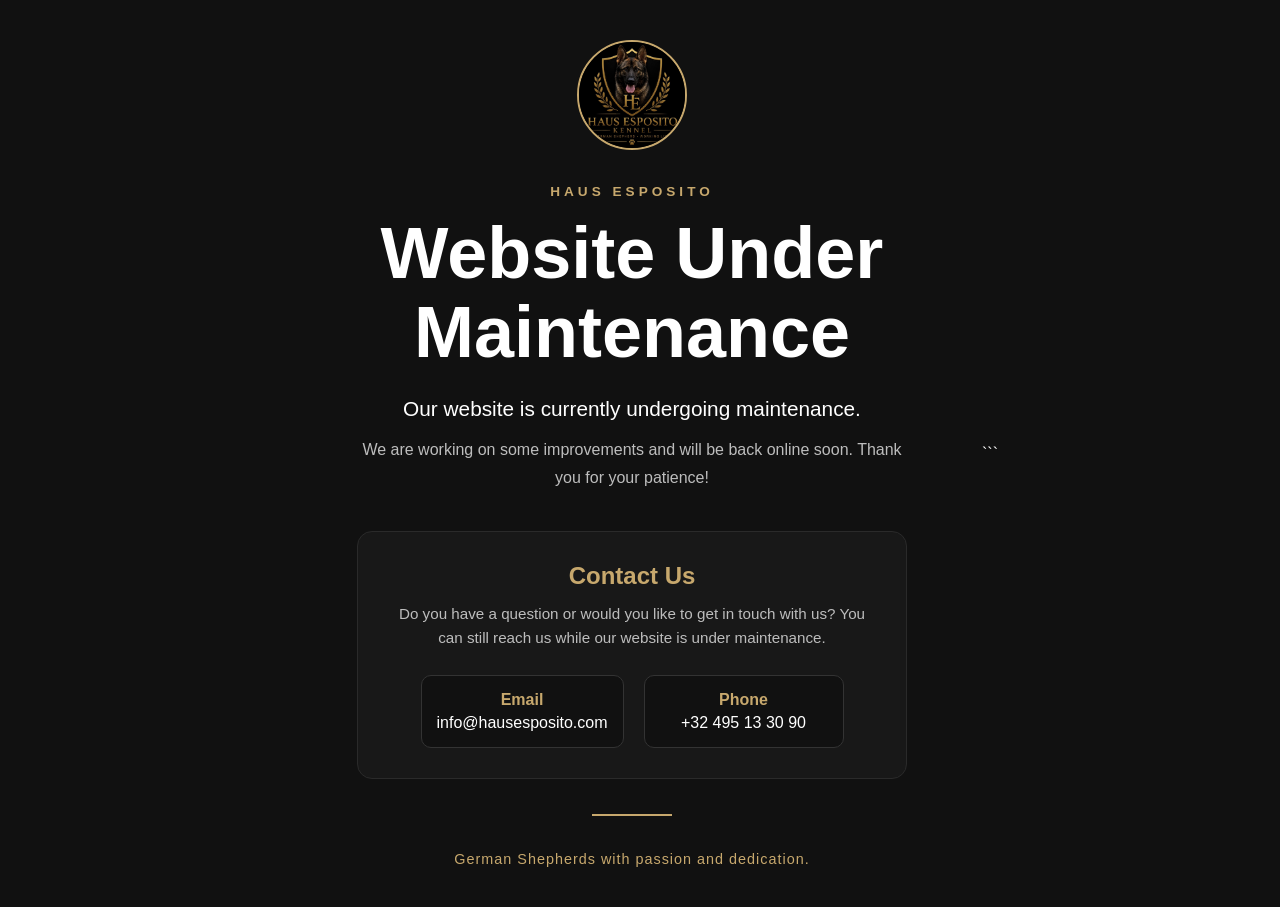
==== commit 4c8f3385: "Replace index.html with maintenance page The previous content has been replaced with a maintenance p" ====
--- a/index.html
+++ b/index.html
@@ -1,4 +1,3 @@
-
 <!DOCTYPE html>
 <html lang="en">
 
@@ -6,309 +5,73 @@
     <meta charset="UTF-8">
     <meta name="viewport" content="width=device-width, initial-scale=1.0">
 
-    <title data-translate="homePageTitle">Haus Esposito</title>
+    <title>Website Under Maintenance</title>
 
     <link rel="icon" type="image/png" href="images/site_logo.png">
     <link rel="stylesheet" href="style.css">
 </head>
 
-<body>
+<body class="maintenance-page">
 
-    <div id="overlay"></div>
+    <main class="maintenance-container">
 
-    <nav id="sidebar">
+        <img
+            src="images/logo.jpg"
+            alt="Haus Esposito"
+            class="maintenance-logo"
+        >
 
-        <h2>Haus Esposito</h2>
+        <span class="maintenance-eyebrow">
+            HAUS ESPOSITO
+        </span>
 
-        <a href="index.html" class="active" data-translate="home">Home</a>
+        <h1>
+            Website Under Maintenance
+        </h1>
 
-        <div class="submenu">
+        <p class="maintenance-text">
+            Our website is currently undergoing maintenance.
+        </p>
 
-            <span data-translate="dogs">Our Dogs</span>
+        <p class="maintenance-subtext">
+            We are working on some improvements and will be back online soon.
+            Thank you for your patience!
+        </p>
 
-            <a href="reuen.html" data-translate="males">Males</a>
-            <a href="teven.html" data-translate="females">Females</a>
-            <a href="puppys.html" data-translate="puppies">Our Puppies</a>
+        <div class="maintenance-contact">
 
-        </div>
+            <h2>Contact Us</h2>
 
-        <a href="foto-galerij.html" data-translate="gallery">Photo Gallery</a>
-        <a href="over-ons.html" data-translate="about">About Us</a>
-<a href="news.html" class="news-nav-link">
-    <span class="news-label" data-translate="news">News</span>
-    <span class="news-badge">NEW!</span>
-</a>
-        <a href="contact.html" data-translate="contact">Contact</a>
+            <p>
+                Do you have a question or would you like to get in touch with us?
+                You can still reach us while our website is under maintenance.
+            </p>
 
-    </nav>
+            <div class="maintenance-contact-info">
 
-
-    <header>
-
-        <div class="logo-container">
-
-            <img src="images/logo.jpg" alt="Haus Esposito Logo">
-
-            <div>
-                <h1>Haus Esposito</h1>
-                <p data-translate="breed">German Shepherds</p>
-            </div>
-
-        </div>
-
-        <div class="language-selector">
-            <select id="languageSelect" onchange="setLanguage(this.value)">
-                <option value="en">English</option>
-                <option value="nl">Nederlands</option>
-                <option value="de">Deutsch</option>
-                <option value="it">Italiano</option>
-            </select>
-        </div>
-
-    </header>
-
-
-    <div class="menu-bar">
-
-        <button id="menuBtn">☰</button>
-
-    </div>
-
-
-    <!-- HERO -->
-
-    <section class="hero">
-
-        <div class="hero-content">
-
-            <h1 data-translate="homeHeroTitle">
-                Passion for German Shepherds
-            </h1>
-
-            <div class="hero-buttons">
-
-                <a href="reuen.html" data-translate="homeDogsButton">
-                    Our Dogs
+                <a href="mailto:info@hausesposito.com">
+                    <strong>Email</strong>
+                    info@hausesposito.com
                 </a>
 
-                <a href="contact.html" data-translate="homeContactButton">
-                    Contact Us
+                <a href="tel:+32495133090">
+                    <strong>Phone</strong>
+                    +32 495 13 30 90
                 </a>
 
             </div>
 
         </div>
 
-    </section>
+        <div class="maintenance-line"></div>
 
-
-    <!-- DOGS -->
-
-    <section class="dogs">
-
-        <div class="dog-card">
-
-            <img
-                src="images/reu-home.jpg"
-                alt="Male German Shepherds"
-            >
-
-            <div class="card-content">
-
-                <h2 data-translate="males">Males</h2>
-
-                <p data-translate="homeMalesText">
-                    Discover our male German Shepherds.
-                </p>
-
-                <a href="reuen.html" data-translate="viewMore">
-                    View more
-                </a>
-
-            </div>
-
-        </div>
-
-
-        <div class="dog-card">
-
-            <img
-                src="images/teef-home.jpg"
-                alt="Female German Shepherds"
-            >
-
-            <div class="card-content">
-
-                <h2 data-translate="females">Females</h2>
-
-                <p data-translate="homeFemalesText">
-                    Discover our female German Shepherds.
-                </p>
-
-                <a href="teven.html" data-translate="viewMore">
-                    View more
-                </a>
-
-            </div>
-
-        </div>
-
-    </section>
-
-
-    <!-- ABOUT US -->
-
-    <section class="about-preview">
-
-        <div class="preview-container">
-
-            <span class="eyebrow" data-translate="brandEyebrow">
-                HAUS ESPOSITO
-            </span>
-
-            <h2 data-translate="about">About Us</h2>
-
-            <p data-translate="homeAboutText">
-                Haus Esposito is a small-scale kennel dedicated to
-                German Shepherds. Our dogs are part of our family
-                and receive the daily attention, exercise and care
-                they deserve.
-            </p>
-
-            <a href="over-ons.html" class="preview-btn" data-translate="readMore">
-                Read more
-            </a>
-
-        </div>
-
-    </section>
-
-
-    <!-- CONTACT -->
-
-    <section class="contact-preview">
-
-        <div class="preview-container">
-
-            <span class="eyebrow" data-translate="contactEyebrow">
-                CONTACT
-            </span>
-
-            <h2 data-translate="homeContactTitle">
-                Get in touch with us
-            </h2>
-
-            <p data-translate="homeContactText">
-                Do you have questions about our dogs or future litters?
-                Feel free to contact us.
-            </p>
-
-            <a href="contact.html" class="preview-btn" data-translate="homeContactButton">
-                Contact Us
-            </a>
-
-        </div>
-
-    </section>
-
-<footer class="site-footer">
-
-    <div class="footer-main">
-
-        <!-- BRANDING -->
-        <div class="footer-brand">
-
-            <img
-                src="images/logo.jpg"
-                alt="Haus Esposito Logo"
-                class="footer-logo"
-            >
-
-            <h2>HAUS ESPOSITO</h2>
-
-            <p class="footer-tagline">
-                PASSION. INTEGRITY. RESPECT FOR THE BREED.
-            </p>
-
-        </div>
-
-
-        <!-- CONTACT -->
-        <div class="footer-column">
-
-            <h3 data-translate="contact">CONTACT</h3>
-
-            <a href="contact.html" data-translate="footerContactUs">
-                Contact Us
-            </a>
-
-            <a href="mailto:info@hausesposito.com">
-                info@hausesposito.com
-            </a>
-
-            <a href="tel:+393791449435">
-                +39 379 144 9435
-            </a>
-
-        </div>
-
-
-
-        <!-- SOCIAL MEDIA & PROFILES -->
-        <div class="footer-column">
-
-            <h3 data-translate="footerFollowUs">FOLLOW US</h3>
-
-            <a href="https://www.instagram.com/haus_esposito_kennel/"
-            target="_blank"
-            rel="noopener noreferrer">
-                Instagram
-            </a>
-
-            <a href="https://www.facebook.com/p/Haus-Esposito-Kennel-German-Shepperd-Working-Dog-61595395046702/"
-            target="_blank"
-            rel="noopener noreferrer">
-                Facebook
-            </a>
-
-            <a href="https://www.youtube.com/@HausEspositoKennel"
-            target="_blank"
-            rel="noopener noreferrer">
-                YouTube
-            </a>
-
-            <a href="https://www.working-dog.com/user/Gaetano-Esposito-581197"
-            target="_blank"
-            rel="noopener noreferrer">
-                Working-Dog
-            </a>
-
-        </div>
-
-
-    </div>
-
-
-    <!-- COPYRIGHT -->
-    <div class="footer-bottom">
-
-        <p>
-            © 2026 HAUS ESPOSITO.
-            <span data-translate="footerRights">ALL RIGHTS RESERVED.</span>
+        <p class="maintenance-footer">
+            German Shepherds with passion and dedication.
         </p>
 
-        <span data-translate="footerKennel">
-            GERMAN SHEPHERD KENNEL
-        </span>
-
-    </div>
-
-</footer>
-
-
-
-    <script src="translations.js"></script>
-    <script src="script.js"></script>
+    </main>
 
 </body>
+
 </html>
+```
--- a/style.css
+++ b/style.css
@@ -2070,27 +2070,21 @@
 }
 
 /* =========================================
-   FIX WITO-FOTO
-   Behoud de oorspronkelijke beeldverhouding
+   WITO - FOTO BEHOUDT ORIGINELE VERHOUDING
 ========================================= */
 
-.dog-header img.profile-pic,
-img.profile-pic {
-    display: block !important;
-    width: 250px !important;
-    max-width: 100% !important;
+.dog-header .profile-pic {
+    display: block;
+    width: 250px;
+    max-width: 100%;
     height: auto !important;
-    min-height: 0 !important;
-    max-height: none !important;
     aspect-ratio: auto !important;
     object-fit: contain !important;
-    object-position: center !important;
-    flex-shrink: 0 !important;
+    flex: 0 0 auto;
 }
 
 /* =========================================
-   FIX MOBIELE HEADER
-   Vertaalkeuze niet over HAUS ESPOSITO
+   MOBIELE HEADER - GEEN OVERLAPPING
 ========================================= */
 
 @media (max-width: 768px) {
@@ -2098,30 +2092,47 @@
     header {
         display: flex;
         flex-direction: column;
-        align-items: center;
-        position: relative;
+        align-items: stretch;
+        gap: 12px;
+        padding: 18px 15px;
     }
 
     .logo-container {
         width: 100%;
+        display: flex;
+        justify-content: center;
+        align-items: center;
+        gap: 12px;
+    }
+
+    .logo-container h1 {
+        font-size: clamp(1.2rem, 5vw, 1.5rem);
+        white-space: nowrap;
+    }
+
+    .language-selector {
+        position: static !important;
+        align-self: flex-end;
+        margin: 0 5px 0 0 !important;
+        z-index: 10;
+    }
+
+    .language-selector select {
+        min-width: 125px;
+        max-width: 145px;
+    }
+
+    .dog-header {
+        display: flex;
+        flex-direction: column;
+        align-items: center;
         text-align: center;
-    }
-
-    .language-selector {
-        position: relative !important;
-        top: auto !important;
-        right: auto !important;
-        left: auto !important;
-        transform: none !important;
-        align-self: flex-end;
-        margin: 8px 15px 0 auto !important;
-        z-index: 20;
-    }
-
-    .dog-header img.profile-pic,
-    img.profile-pic {
-        width: 250px !important;
-        max-width: 75vw !important;
+        gap: 15px;
+    }
+
+    .dog-header .profile-pic {
+        width: 250px;
+        max-width: 85%;
         height: auto !important;
         aspect-ratio: auto !important;
         object-fit: contain !important;
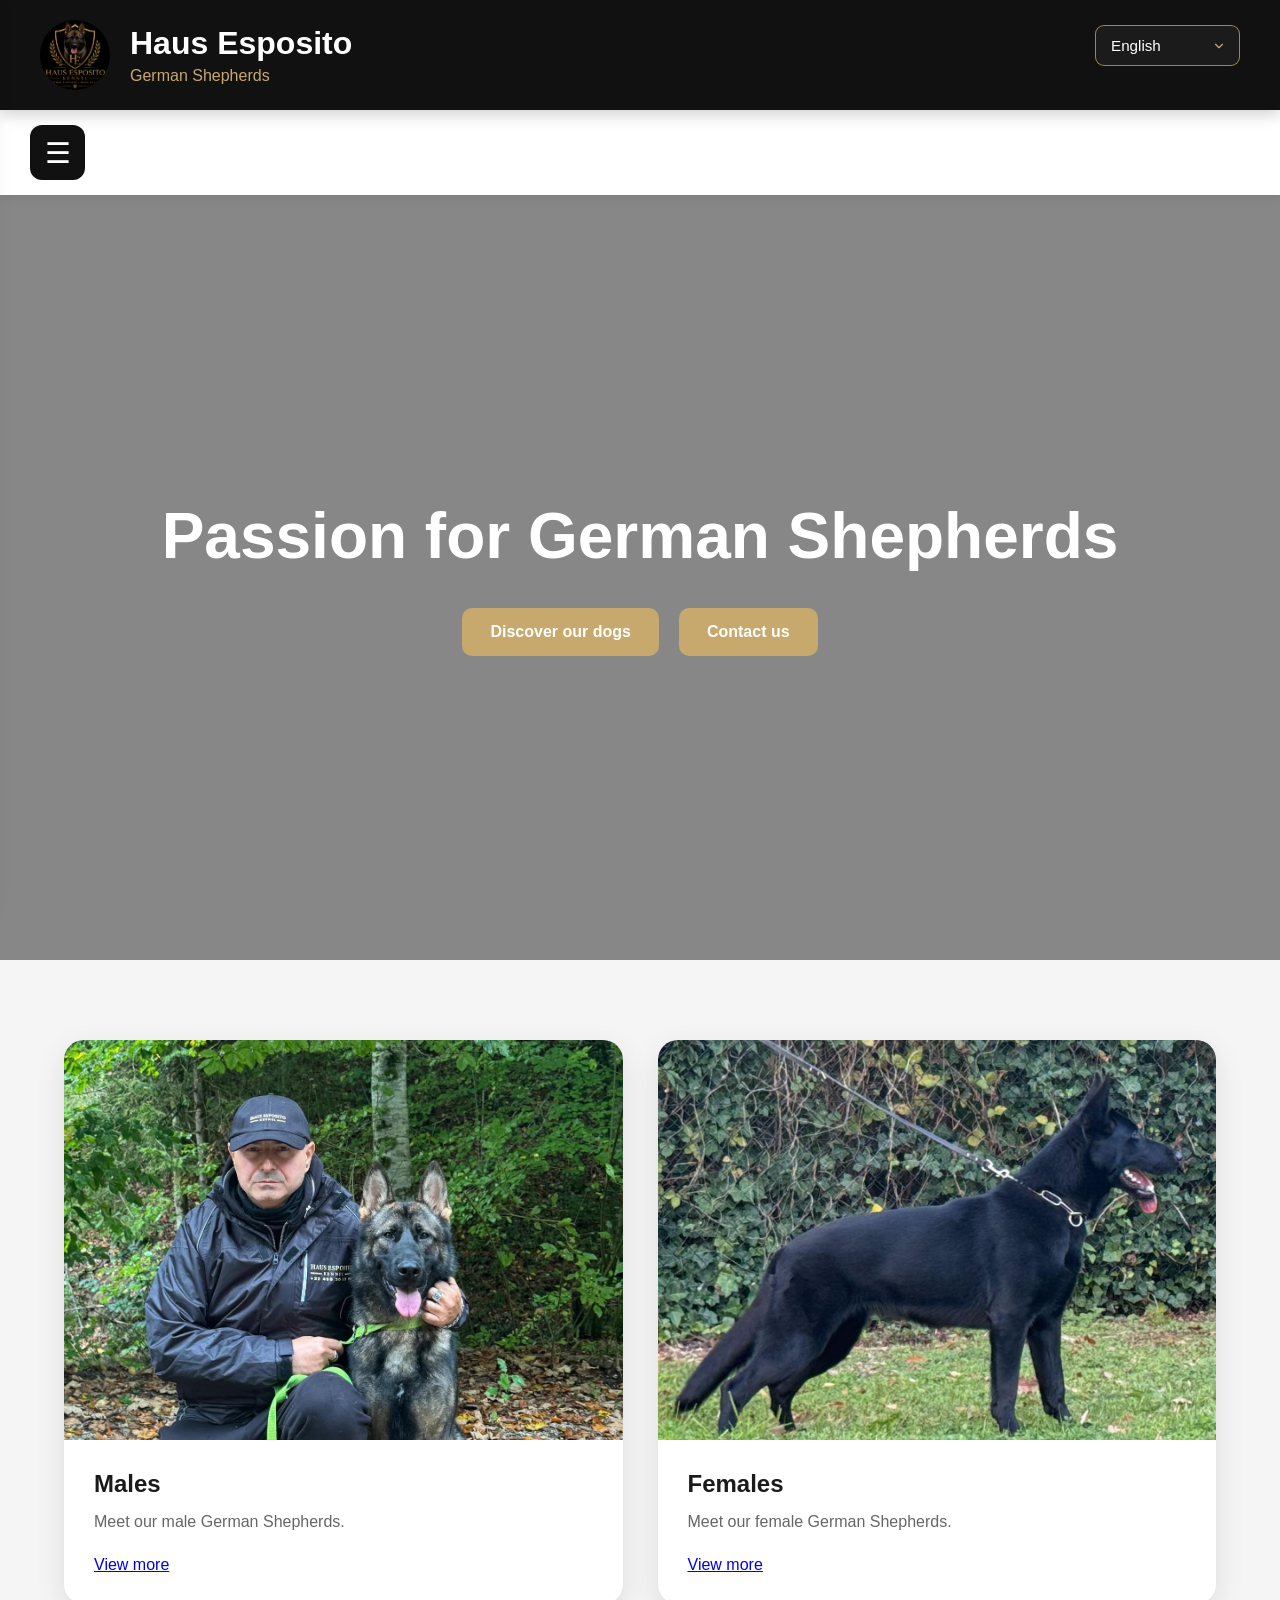
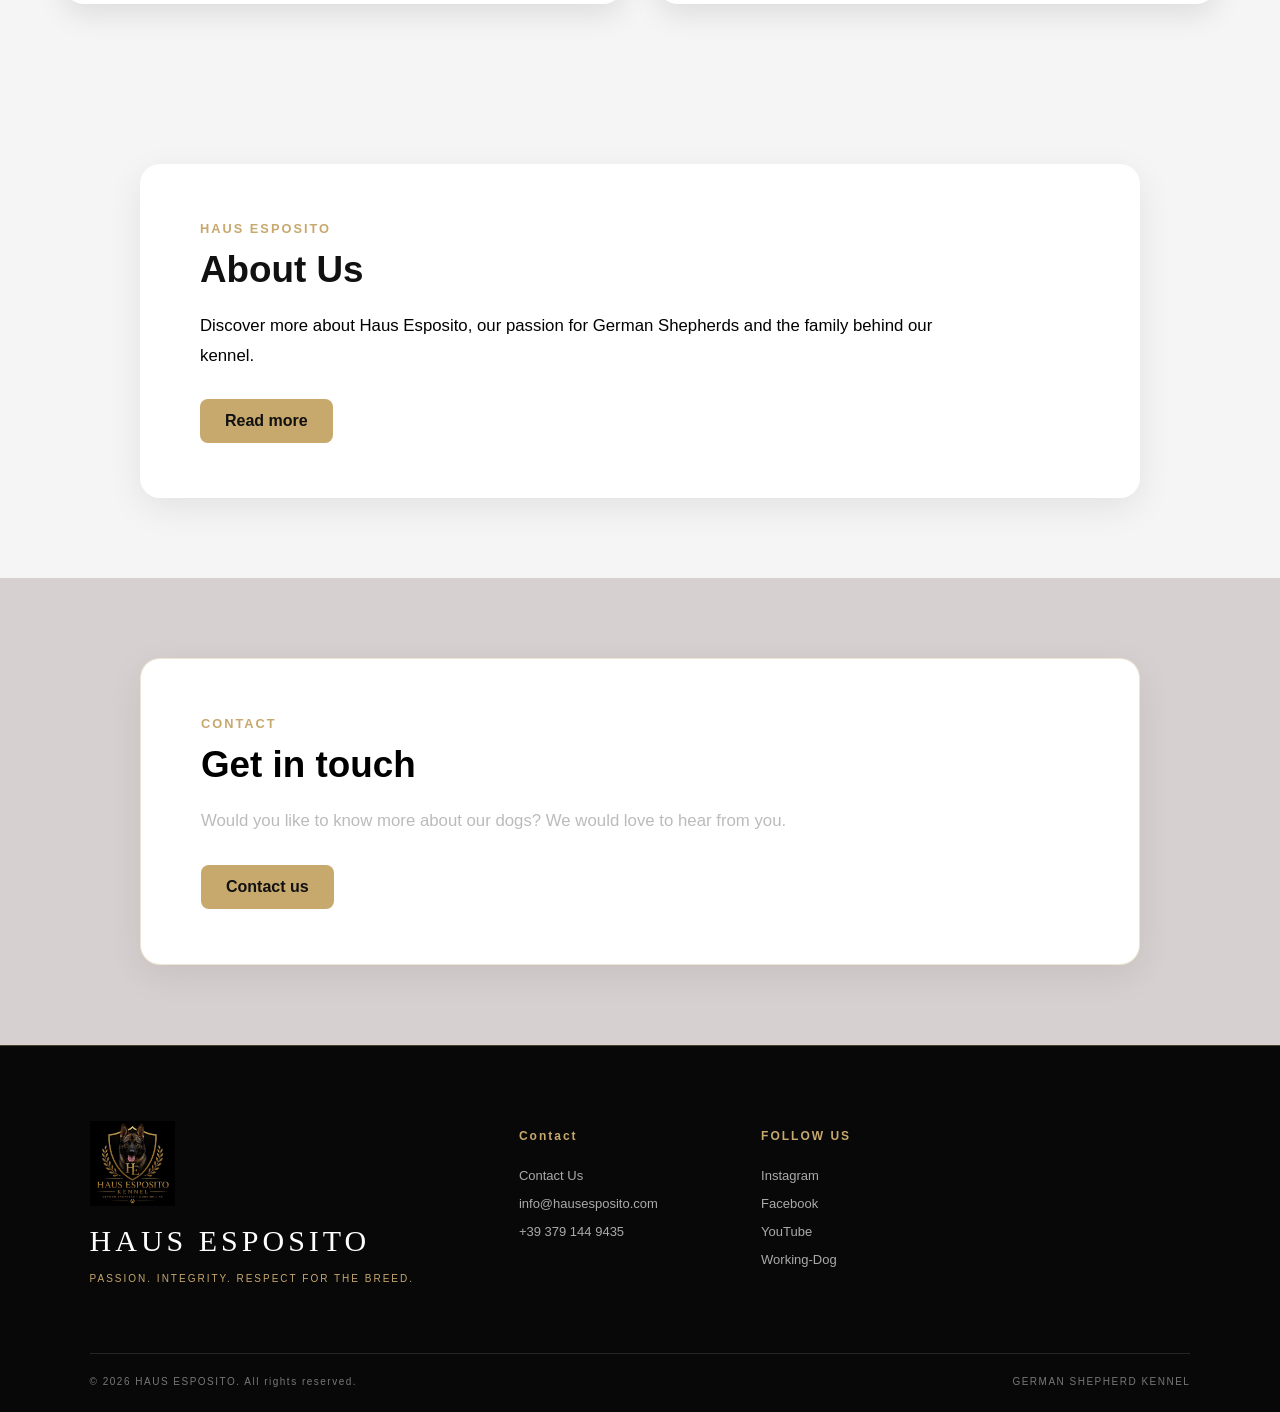
==== commit 0cb6e5f4: "Add files via upload" ====
--- a/index.html
+++ b/index.html
@@ -1,3 +1,4 @@
+
 <!DOCTYPE html>
 <html lang="en">
 
@@ -5,73 +6,309 @@
     <meta charset="UTF-8">
     <meta name="viewport" content="width=device-width, initial-scale=1.0">
 
-    <title>Website Under Maintenance</title>
+    <title data-translate="homePageTitle">Haus Esposito</title>
 
     <link rel="icon" type="image/png" href="images/site_logo.png">
     <link rel="stylesheet" href="style.css">
 </head>
 
-<body class="maintenance-page">
-
-    <main class="maintenance-container">
-
-        <img
-            src="images/logo.jpg"
-            alt="Haus Esposito"
-            class="maintenance-logo"
-        >
-
-        <span class="maintenance-eyebrow">
-            HAUS ESPOSITO
+<body>
+
+    <div id="overlay"></div>
+
+    <nav id="sidebar">
+
+        <h2>Haus Esposito</h2>
+
+        <a href="index.html" class="active" data-translate="home">Home</a>
+
+        <div class="submenu">
+
+            <span data-translate="dogs">Our Dogs</span>
+
+            <a href="reuen.html" data-translate="males">Males</a>
+            <a href="teven.html" data-translate="females">Females</a>
+            <a href="puppys.html" data-translate="puppies">Our Puppies</a>
+
+        </div>
+
+        <a href="foto-galerij.html" data-translate="gallery">Photo Gallery</a>
+        <a href="over-ons.html" data-translate="about">About Us</a>
+<a href="news.html" class="news-nav-link">
+    <span class="news-label" data-translate="news">News</span>
+    <span class="news-badge">NEW!</span>
+</a>
+        <a href="contact.html" data-translate="contact">Contact</a>
+
+    </nav>
+
+
+    <header>
+
+        <div class="logo-container">
+
+            <img src="images/logo.jpg" alt="Haus Esposito Logo">
+
+            <div>
+                <h1>Haus Esposito</h1>
+                <p data-translate="breed">German Shepherds</p>
+            </div>
+
+        </div>
+
+        <div class="language-selector">
+            <select id="languageSelect" onchange="setLanguage(this.value)">
+                <option value="en">English</option>
+                <option value="nl">Nederlands</option>
+                <option value="de">Deutsch</option>
+                <option value="it">Italiano</option>
+            </select>
+        </div>
+
+    </header>
+
+
+    <div class="menu-bar">
+
+        <button id="menuBtn">☰</button>
+
+    </div>
+
+
+    <!-- HERO -->
+
+    <section class="hero">
+
+        <div class="hero-content">
+
+            <h1 data-translate="homeHeroTitle">
+                Passion for German Shepherds
+            </h1>
+
+            <div class="hero-buttons">
+
+                <a href="reuen.html" data-translate="homeDogsButton">
+                    Our Dogs
+                </a>
+
+                <a href="contact.html" data-translate="homeContactButton">
+                    Contact Us
+                </a>
+
+            </div>
+
+        </div>
+
+    </section>
+
+
+    <!-- DOGS -->
+
+    <section class="dogs">
+
+        <div class="dog-card">
+
+            <img
+                src="images/reu-home.jpg"
+                alt="Male German Shepherds"
+            >
+
+            <div class="card-content">
+
+                <h2 data-translate="males">Males</h2>
+
+                <p data-translate="homeMalesText">
+                    Discover our male German Shepherds.
+                </p>
+
+                <a href="reuen.html" data-translate="viewMore">
+                    View more
+                </a>
+
+            </div>
+
+        </div>
+
+
+        <div class="dog-card">
+
+            <img
+                src="images/teef-home.jpg"
+                alt="Female German Shepherds"
+            >
+
+            <div class="card-content">
+
+                <h2 data-translate="females">Females</h2>
+
+                <p data-translate="homeFemalesText">
+                    Discover our female German Shepherds.
+                </p>
+
+                <a href="teven.html" data-translate="viewMore">
+                    View more
+                </a>
+
+            </div>
+
+        </div>
+
+    </section>
+
+
+    <!-- ABOUT US -->
+
+    <section class="about-preview">
+
+        <div class="preview-container">
+
+            <span class="eyebrow" data-translate="brandEyebrow">
+                HAUS ESPOSITO
+            </span>
+
+            <h2 data-translate="about">About Us</h2>
+
+            <p data-translate="homeAboutText">
+                Haus Esposito is a small-scale kennel dedicated to
+                German Shepherds. Our dogs are part of our family
+                and receive the daily attention, exercise and care
+                they deserve.
+            </p>
+
+            <a href="over-ons.html" class="preview-btn" data-translate="readMore">
+                Read more
+            </a>
+
+        </div>
+
+    </section>
+
+
+    <!-- CONTACT -->
+
+    <section class="contact-preview">
+
+        <div class="preview-container">
+
+            <span class="eyebrow" data-translate="contactEyebrow">
+                CONTACT
+            </span>
+
+            <h2 data-translate="homeContactTitle">
+                Get in touch with us
+            </h2>
+
+            <p data-translate="homeContactText">
+                Do you have questions about our dogs or future litters?
+                Feel free to contact us.
+            </p>
+
+            <a href="contact.html" class="preview-btn" data-translate="homeContactButton">
+                Contact Us
+            </a>
+
+        </div>
+
+    </section>
+
+<footer class="site-footer">
+
+    <div class="footer-main">
+
+        <!-- BRANDING -->
+        <div class="footer-brand">
+
+            <img
+                src="images/logo.jpg"
+                alt="Haus Esposito Logo"
+                class="footer-logo"
+            >
+
+            <h2>HAUS ESPOSITO</h2>
+
+            <p class="footer-tagline">
+                PASSION. INTEGRITY. RESPECT FOR THE BREED.
+            </p>
+
+        </div>
+
+
+        <!-- CONTACT -->
+        <div class="footer-column">
+
+            <h3 data-translate="contact">CONTACT</h3>
+
+            <a href="contact.html" data-translate="footerContactUs">
+                Contact Us
+            </a>
+
+            <a href="mailto:info@hausesposito.com">
+                info@hausesposito.com
+            </a>
+
+            <a href="tel:+393791449435">
+                +39 379 144 9435
+            </a>
+
+        </div>
+
+
+
+        <!-- SOCIAL MEDIA & PROFILES -->
+        <div class="footer-column">
+
+            <h3 data-translate="footerFollowUs">FOLLOW US</h3>
+
+            <a href="https://www.instagram.com/haus_esposito_kennel/"
+            target="_blank"
+            rel="noopener noreferrer">
+                Instagram
+            </a>
+
+            <a href="https://www.facebook.com/p/Haus-Esposito-Kennel-German-Shepperd-Working-Dog-61595395046702/"
+            target="_blank"
+            rel="noopener noreferrer">
+                Facebook
+            </a>
+
+            <a href="https://www.youtube.com/@HausEspositoKennel"
+            target="_blank"
+            rel="noopener noreferrer">
+                YouTube
+            </a>
+
+            <a href="https://www.working-dog.com/user/Gaetano-Esposito-581197"
+            target="_blank"
+            rel="noopener noreferrer">
+                Working-Dog
+            </a>
+
+        </div>
+
+
+    </div>
+
+
+    <!-- COPYRIGHT -->
+    <div class="footer-bottom">
+
+        <p>
+            © 2026 HAUS ESPOSITO.
+            <span data-translate="footerRights">ALL RIGHTS RESERVED.</span>
+        </p>
+
+        <span data-translate="footerKennel">
+            GERMAN SHEPHERD KENNEL
         </span>
 
-        <h1>
-            Website Under Maintenance
-        </h1>
-
-        <p class="maintenance-text">
-            Our website is currently undergoing maintenance.
-        </p>
-
-        <p class="maintenance-subtext">
-            We are working on some improvements and will be back online soon.
-            Thank you for your patience!
-        </p>
-
-        <div class="maintenance-contact">
-
-            <h2>Contact Us</h2>
-
-            <p>
-                Do you have a question or would you like to get in touch with us?
-                You can still reach us while our website is under maintenance.
-            </p>
-
-            <div class="maintenance-contact-info">
-
-                <a href="mailto:info@hausesposito.com">
-                    <strong>Email</strong>
-                    info@hausesposito.com
-                </a>
-
-                <a href="tel:+32495133090">
-                    <strong>Phone</strong>
-                    +32 495 13 30 90
-                </a>
-
-            </div>
-
-        </div>
-
-        <div class="maintenance-line"></div>
-
-        <p class="maintenance-footer">
-            German Shepherds with passion and dedication.
-        </p>
-
-    </main>
+    </div>
+
+</footer>
+
+
+
+    <script src="translations.js"></script>
+    <script src="script.js"></script>
 
 </body>
-
 </html>
-```
--- a/style.css
+++ b/style.css
@@ -2137,4 +2137,173 @@
         aspect-ratio: auto !important;
         object-fit: contain !important;
     }
+}
+
+/* ========================================
+   PEDIGREE VIEWER
+======================================== */
+
+.pedigree-actions {
+    display: flex;
+    flex-wrap: wrap;
+    align-items: center;
+    gap: 12px;
+    margin-top: 12px;
+}
+
+.pedigree-actions button {
+    display: inline-block;
+    padding: 12px 22px;
+    background: #111;
+    color: white;
+    border: none;
+    border-radius: 6px;
+    font-size: 14px;
+    font-weight: 700;
+    cursor: pointer;
+    transition: .3s ease;
+}
+
+.pedigree-actions button:hover {
+    background: #c7a86d;
+    color: #111;
+    transform: translateY(-2px);
+}
+
+.pedigree-viewer {
+    width: min(1000px, 90%);
+    max-width: 90%;
+    max-height: 90vh;
+    padding: 25px;
+    margin: auto;
+    border: 1px solid #c7a86d;
+    border-radius: 12px;
+    background: #111;
+    overflow: auto;
+}
+
+.pedigree-viewer::backdrop {
+    background: rgba(0, 0, 0, .85);
+}
+
+.pedigree-viewer img {
+    display: block;
+    width: 100%;
+    height: auto;
+    object-fit: contain;
+}
+
+.pedigree-close {
+    display: block;
+    margin: 0 0 15px auto;
+    padding: 10px 18px;
+    border: none;
+    border-radius: 6px;
+    background: #c7a86d;
+    color: #111;
+    font-weight: 700;
+    cursor: pointer;
+}
+
+.pedigree-close:hover {
+    background: #ad8d54;
+}
+
+/* ========================================
+   HOMEPAGE - ABOUT US & CONTACT PREVIEWS
+======================================== */
+
+.about-preview,
+.contact-preview {
+    padding: 80px 20px;
+    display: flex;
+    justify-content: center;
+    align-items: center;
+}
+
+.about-preview {
+    background: #f5f5f5;
+}
+
+.contact-preview {
+    background: #d7d0d0;
+}
+
+.preview-container {
+    width: min(1000px, 90%);
+    padding: 55px 60px;
+    background: white;
+    border-radius: 20px;
+    box-shadow: 0 10px 35px rgba(0, 0, 0, .08);
+}
+
+.contact-preview .preview-container {
+    background: white;
+    border: 1px solid rgba(199, 168, 109, .3);
+}
+
+.preview-container h2 {
+    font-size: 2.3rem;
+    margin: 12px 0 20px;
+    color: #111;
+}
+
+.contact-preview .preview-container h2 {
+    color: black;
+}
+
+.preview-container p {
+    max-width: 750px;
+    color: black;
+    font-size: 1.05rem;
+    line-height: 1.8;
+    margin-bottom: 28px;
+}
+
+.contact-preview .preview-container p {
+    color: #bbb;
+}
+
+.preview-btn {
+    display: inline-block;
+    padding: 13px 25px;
+    background: #c7a86d;
+    color: #111;
+    text-decoration: none;
+    font-weight: 700;
+    border-radius: 8px;
+    transition: .3s ease;
+}
+
+.preview-btn:hover {
+    background: #ad8d54;
+    transform: translateY(-3px);
+}
+
+/* MOBILE */
+
+@media (max-width: 768px) {
+    .about-preview,
+    .contact-preview {
+        padding: 45px 0;
+    }
+
+    .preview-container {
+        width: 90%;
+        padding: 35px 25px;
+    }
+
+    .preview-container h2 {
+        font-size: 1.8rem;
+    }
+
+    .preview-container p {
+        font-size: 1rem;
+    }
+
+    .preview-btn {
+        display: inline-block;
+        max-width: 100%;
+        text-align: center;
+    }
 }
